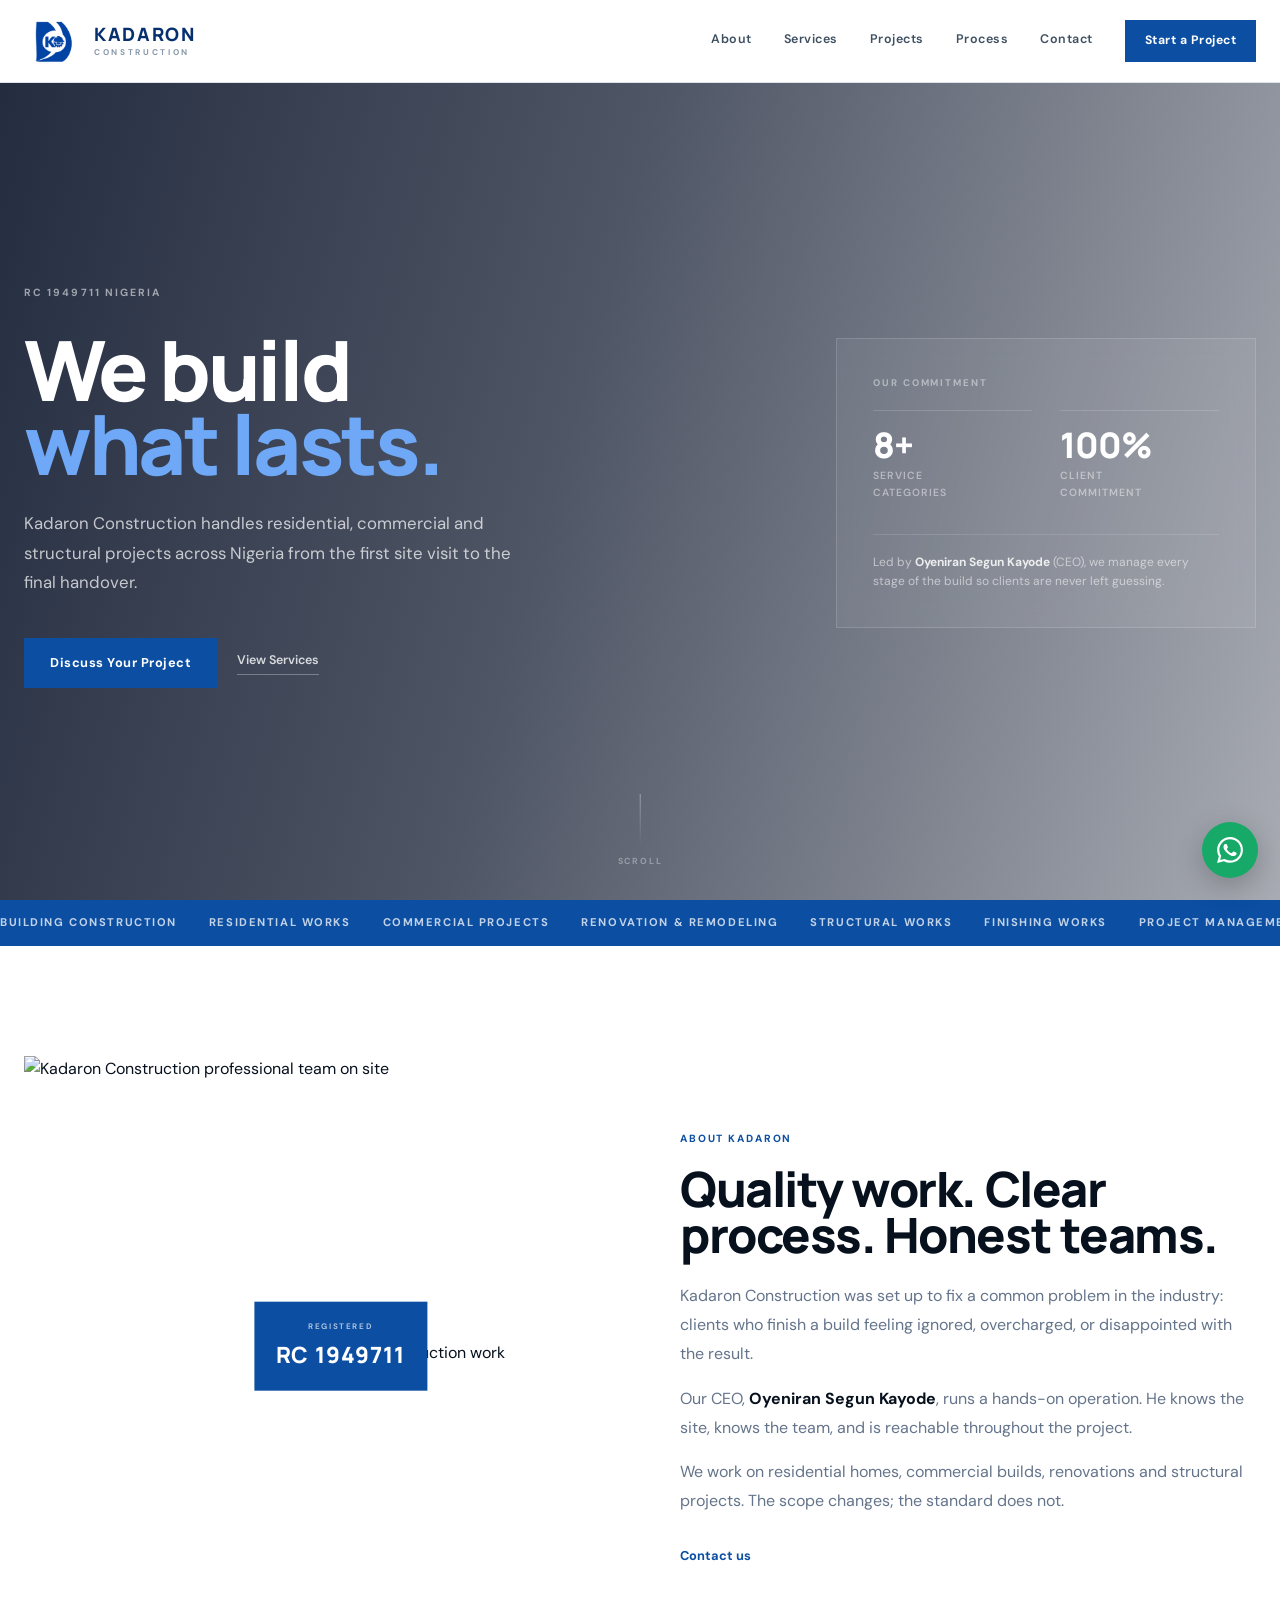
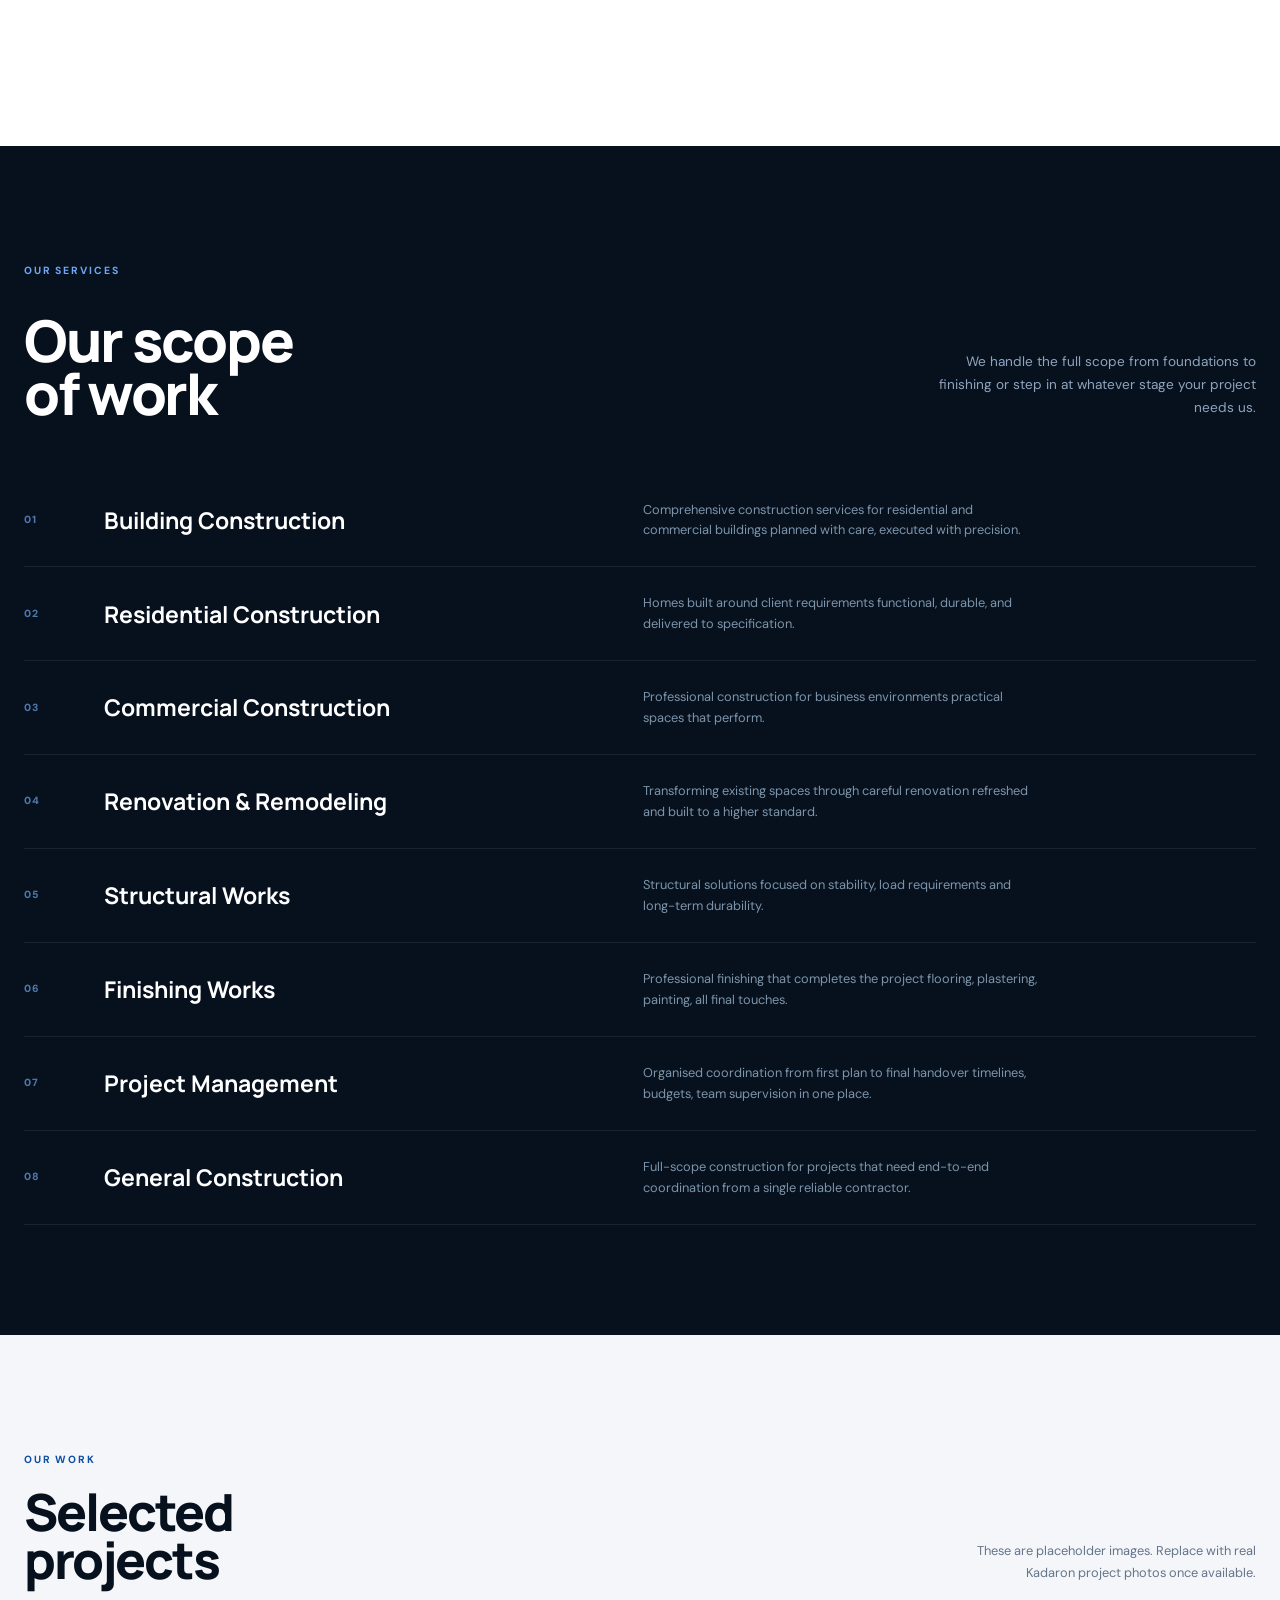
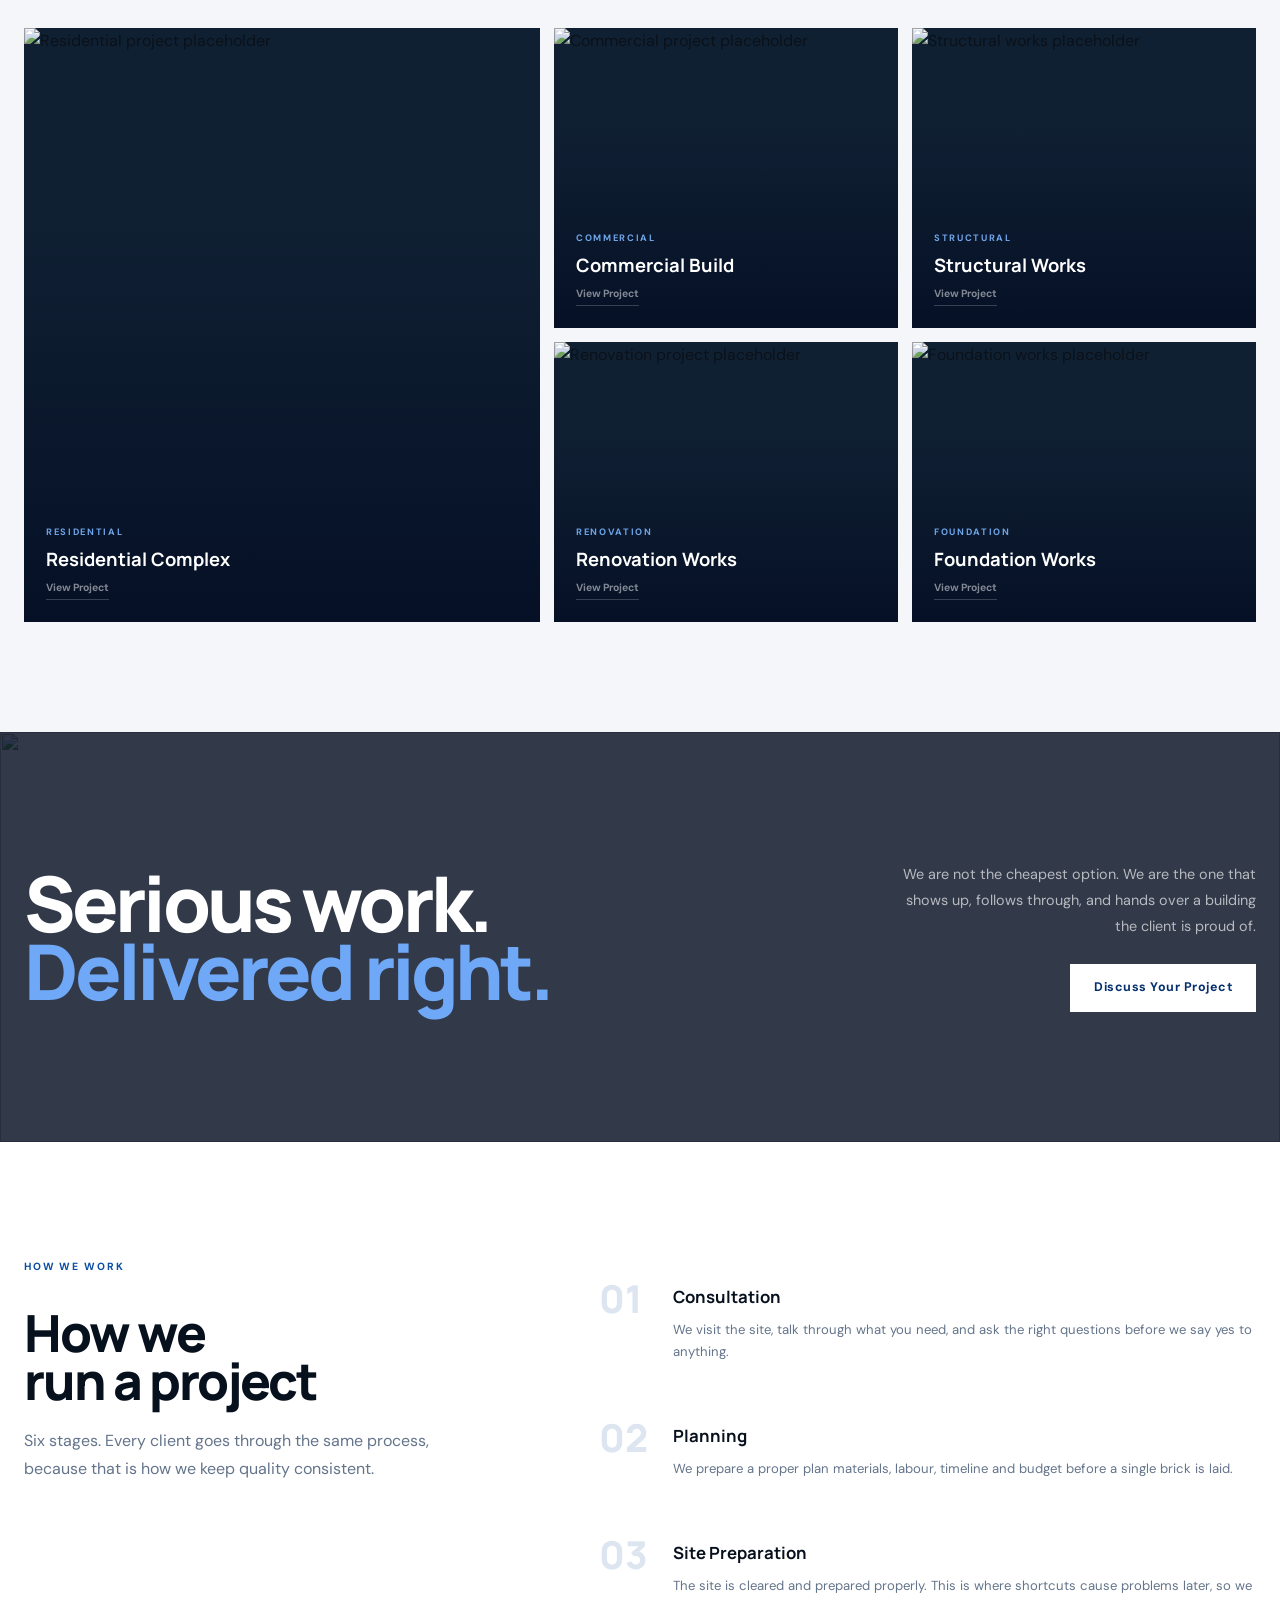
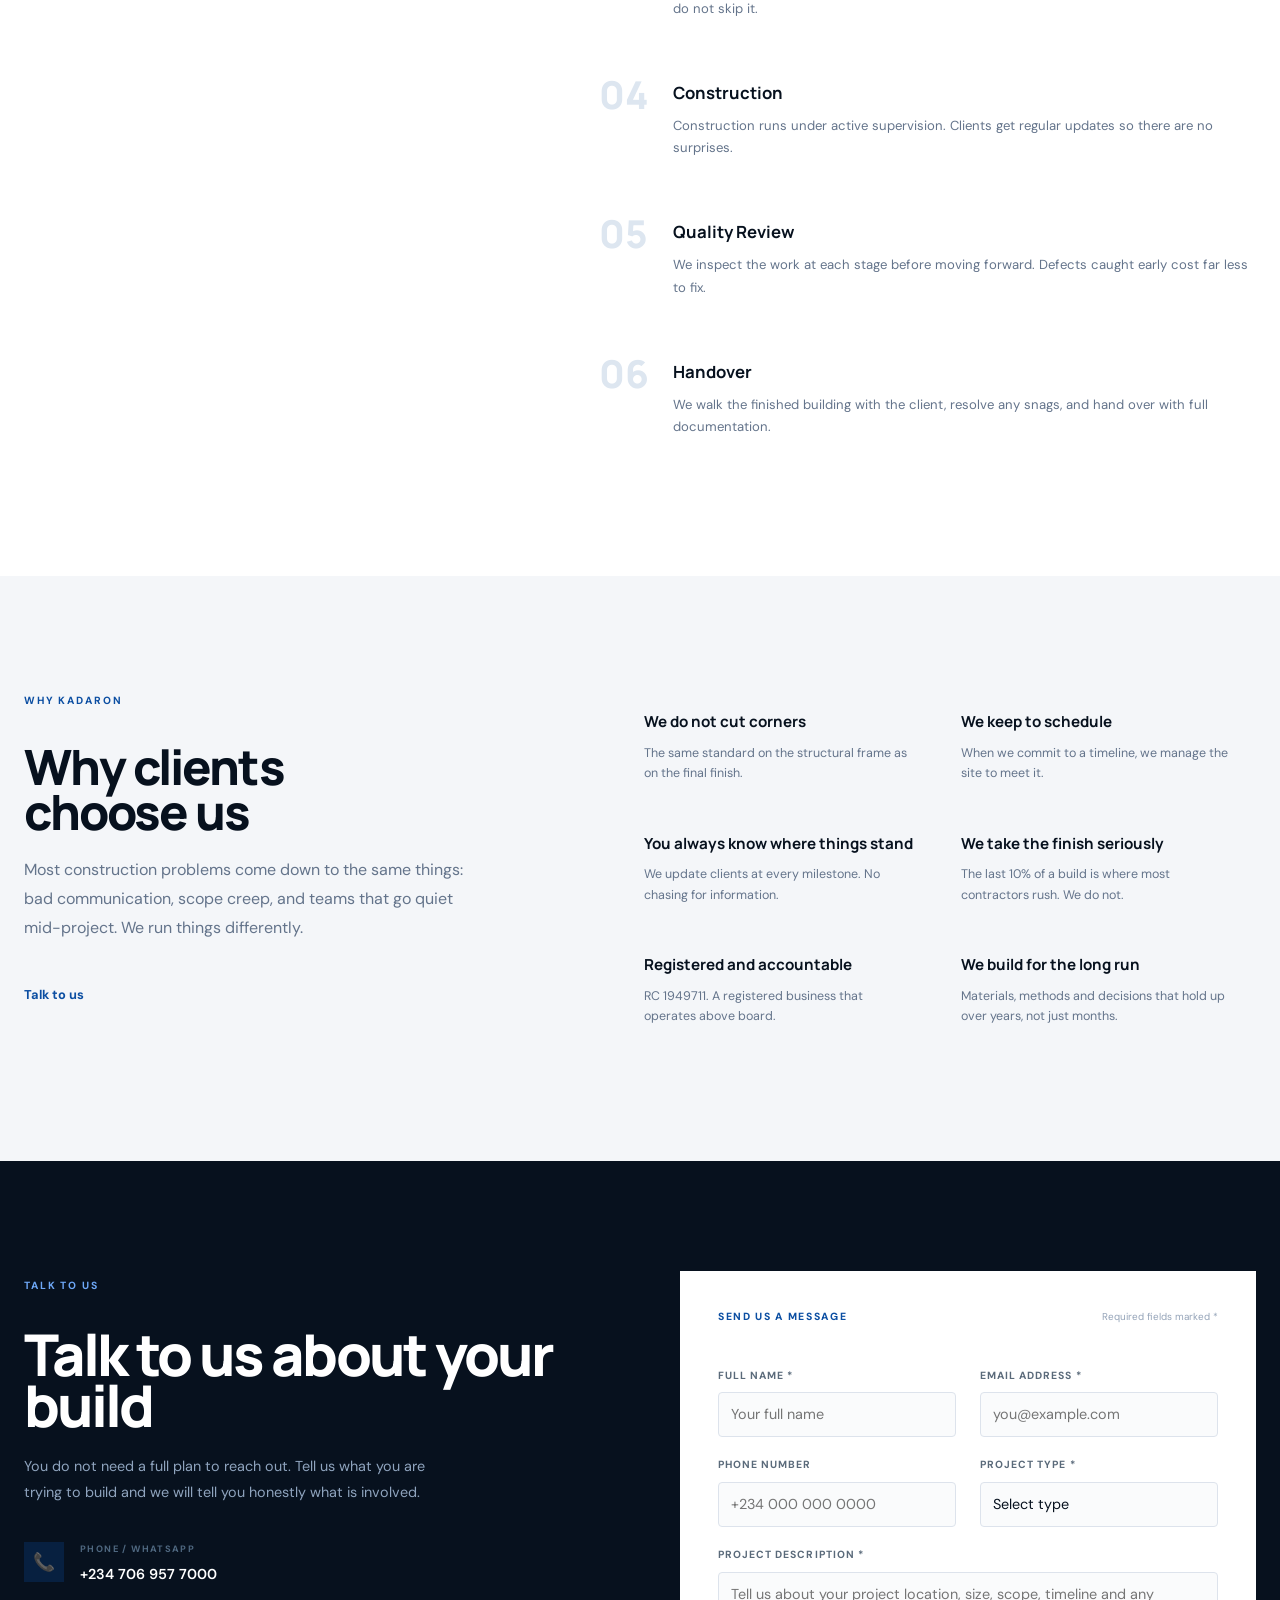
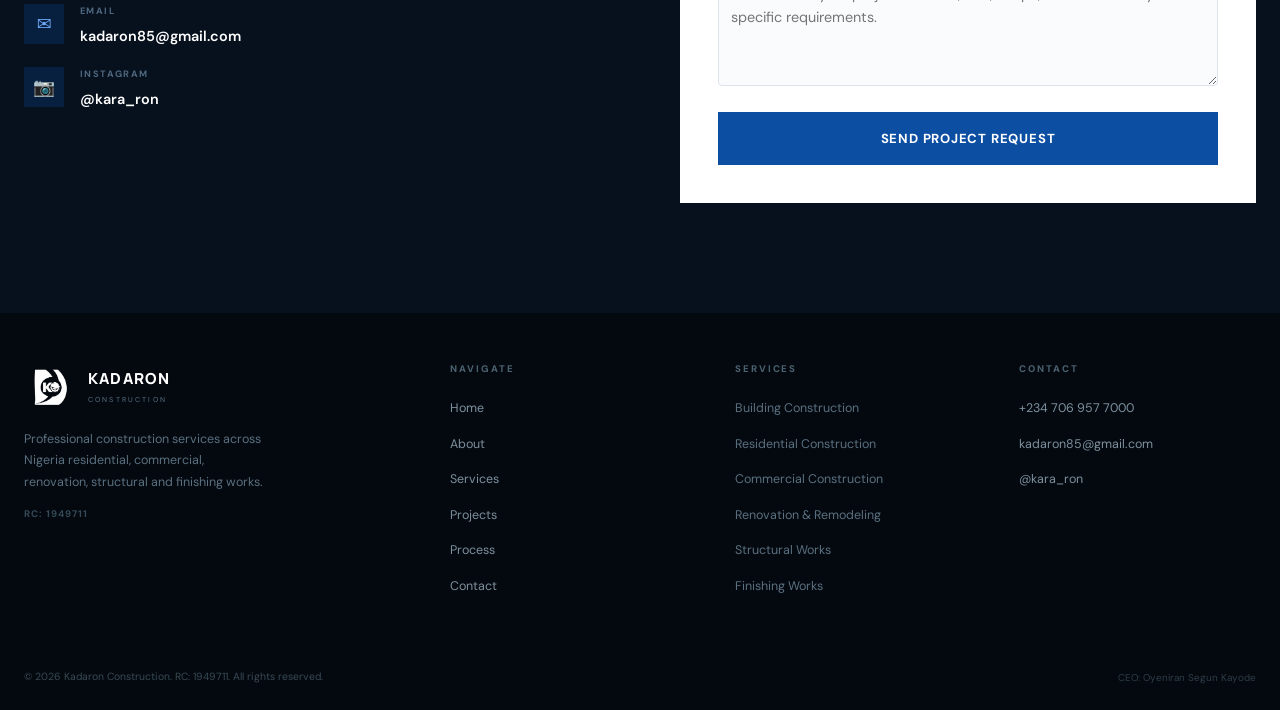
==== index.html @ 1c0ebebe "Remove editor note from projects section" ====
<!DOCTYPE html>
<html lang="en">
<head>
  <meta charset="utf-8">
  <meta name="viewport" content="width=device-width,initial-scale=1">
  <title>Kadaron Construction | Building with Purpose Nigeria</title>
  <meta name="description" content="Kadaron Construction delivers residential, commercial, renovation and structural works across Nigeria. RC 1949711. CEO: Oyeniran Segun Kayode.">
  <meta name="theme-color" content="#0b4ea2">
  <link rel="icon" href="assets/images/kadaron-logo-tight.png" type="image/png">
  <link rel="preconnect" href="https://fonts.googleapis.com">
  <link rel="preconnect" href="https://fonts.gstatic.com" crossorigin>
  <link href="https://fonts.googleapis.com/css2?family=DM+Sans:wght@400;500;600;700&family=Manrope:wght@500;600;700;800&display=swap" rel="stylesheet">
  <link rel="stylesheet" href="css/style.css">
  <meta property="og:type" content="website">
  <meta property="og:title" content="Kadaron Construction">
  <meta property="og:description" content="Building with purpose. Delivering with integrity.">
  <meta property="og:url" content="https://denisbriar40-arch.github.io/kadaron-construction/">
  <script type="application/ld+json">{"@context":"https://schema.org","@type":"GeneralContractor","name":"Kadaron Construction","identifier":"RC 1949711","telephone":"+2347069577000","email":"kadaron85@gmail.com","sameAs":["https://www.instagram.com/kara_ron"],"areaServed":{"@type":"Country","name":"Nigeria"},"founder":{"@type":"Person","name":"Oyeniran Segun Kayode","jobTitle":"CEO"}}</script>
</head>
<body>

<a class="skip-link" href="#main">Skip to content</a>

<!-- NAV -->
<header class="site-header" id="siteHeader">
  <nav class="nav shell" aria-label="Primary navigation">
    <a class="brand" href="#home" aria-label="Kadaron Construction home">
      <img src="assets/images/kadaron-logo-tight.png" alt="Kadaron Construction" class="brand__mark">
      <div class="brand__text">
        <span class="brand__name">KADARON</span>
        <span class="brand__sub">Construction</span>
      </div>
    </a>
    <div class="nav__links" id="navLinks">
      <a href="#about">About</a>
      <a href="#services">Services</a>
      <a href="#projects">Projects</a>
      <a href="#process">Process</a>
      <a href="#contact">Contact</a>
    </div>
    <a class="nav__cta" href="#contact">Start a Project</a>
    <button class="hamburger" id="hamburger" aria-label="Open menu" aria-expanded="false" aria-controls="mobileNav">
      <span></span><span></span><span></span>
    </button>
  </nav>
</header>

<!-- MOBILE NAV -->
<nav class="mobile-nav" id="mobileNav" aria-hidden="true">
  <a href="#about">About</a>
  <a href="#services">Services</a>
  <a href="#projects">Projects</a>
  <a href="#process">Process</a>
  <a href="#contact">Contact</a>
  <a href="#contact">Start a Project</a>
</nav>

<main id="main">

  <!-- HERO -->
  <section class="hero" id="home">
    <div class="hero__bg">
      <!-- REPLACE: Use a real Kadaron Construction site photograph -->
      <img src="https://images.unsplash.com/photo-1504307651254-35680f356dfd?auto=format&fit=crop&w=1920&q=85"
           alt="Active construction site Kadaron Construction"
           fetchpriority="high">
    </div>
    <div class="shell hero__content">
      <div class="hero__copy">
        <div class="hero__tag">
          <span></span>
          <em>RC 1949711 Nigeria</em>
        </div>
        <h1>We build<br><em>what lasts.</em></h1>
        <p class="hero__lead">Kadaron Construction handles residential, commercial and structural projects across Nigeria from the first site visit to the final handover.</p>
        <div class="hero__btns">
          <a class="btn-primary" href="#contact">Discuss Your Project</a>
          <a class="btn-ghost" href="#services">View Services</a>
        </div>
      </div>
      <div class="hero__card reveal">
        <div class="hero__card-label">Our commitment</div>
        <div class="hero__stats">
          <div class="hero__stat">
            <strong>8+</strong>
            <span>Service<br>categories</span>
          </div>
          <div class="hero__stat">
            <strong>100%</strong>
            <span>Client<br>commitment</span>
          </div>
          <div class="hero__stat-note">
            <p>Led by <strong>Oyeniran Segun Kayode</strong> (CEO), we manage every stage of the build so clients are never left guessing.</p>
          </div>
        </div>
      </div>
    </div>
    <div class="hero__scroll" aria-hidden="true">
      <div class="hero__scroll-line"></div>
      <span>Scroll</span>
    </div>
  </section>

  <!-- TICKER -->
  <div class="ticker" aria-hidden="true">
    <div class="ticker__inner">
      <span>Building Construction &nbsp;&nbsp; &nbsp;&nbsp; Residential Works &nbsp;&nbsp; &nbsp;&nbsp; Commercial Projects &nbsp;&nbsp; &nbsp;&nbsp; Renovation & Remodeling &nbsp;&nbsp; &nbsp;&nbsp; Structural Works &nbsp;&nbsp; &nbsp;&nbsp; Finishing Works &nbsp;&nbsp; &nbsp;&nbsp; Project Management &nbsp;&nbsp; &nbsp;&nbsp; General Construction &nbsp;&nbsp; &nbsp;&nbsp;</span>
      <span>Building Construction &nbsp;&nbsp; &nbsp;&nbsp; Residential Works &nbsp;&nbsp; &nbsp;&nbsp; Commercial Projects &nbsp;&nbsp; &nbsp;&nbsp; Renovation & Remodeling &nbsp;&nbsp; &nbsp;&nbsp; Structural Works &nbsp;&nbsp; &nbsp;&nbsp; Finishing Works &nbsp;&nbsp; &nbsp;&nbsp; Project Management &nbsp;&nbsp; &nbsp;&nbsp; General Construction &nbsp;&nbsp; &nbsp;&nbsp;</span>
    </div>
  </div>

  <!-- ABOUT -->
  <section class="about" id="about">
    <div class="shell about__grid">
      <div class="about__imgs reveal">
        <!-- REPLACE: Use real Kadaron project photos -->
        <img class="about__img-main" src="https://images.unsplash.com/photo-1581578731548-c64695cc6952?auto=format&fit=crop&w=900&q=80" alt="Kadaron Construction professional team on site" loading="lazy">
        <img class="about__img-accent" src="https://images.unsplash.com/photo-1504307651254-35680f356dfd?auto=format&fit=crop&w=600&q=80" alt="Active construction work" loading="lazy">
        <div class="about__rc" aria-label="RC Number 1949711">
          <small>Registered</small>
          <strong>RC 1949711</strong>
        </div>
      </div>
      <div class="about__content reveal">
        <div class="label">About Kadaron</div>
        <h2>Quality work. Clear process. Honest teams.</h2>
        <p>Kadaron Construction was set up to fix a common problem in the industry: clients who finish a build feeling ignored, overcharged, or disappointed with the result.</p>
        <p>Our CEO, <strong>Oyeniran Segun Kayode</strong>, runs a hands-on operation. He knows the site, knows the team, and is reachable throughout the project.</p>
        <p>We work on residential homes, commercial builds, renovations and structural projects. The scope changes; the standard does not.</p>
        <a class="link-arrow" href="#contact">Contact us</a>
      </div>
    </div>
  </section>

  <!-- SERVICES -->
  <section class="services" id="services">
    <div class="shell">
      <div class="services__head reveal">
        <div>
          <div class="label" style="color:#6ea8f7">Our Services</div>
          <h2>Our scope<br>of work</h2>
        </div>
        <p class="services__sub">We handle the full scope from foundations to finishing or step in at whatever stage your project needs us.</p>
      </div>
      <div class="svc-list reveal">
        <div class="svc-row">
          <span class="svc-num">01</span>
          <h3>Building Construction</h3>
          <p>Comprehensive construction services for residential and commercial buildings planned with care, executed with precision.</p>
          
        </div>
        <div class="svc-row">
          <span class="svc-num">02</span>
          <h3>Residential Construction</h3>
          <p>Homes built around client requirements functional, durable, and delivered to specification.</p>
          
        </div>
        <div class="svc-row">
          <span class="svc-num">03</span>
          <h3>Commercial Construction</h3>
          <p>Professional construction for business environments practical spaces that perform.</p>
          
        </div>
        <div class="svc-row">
          <span class="svc-num">04</span>
          <h3>Renovation & Remodeling</h3>
          <p>Transforming existing spaces through careful renovation refreshed and built to a higher standard.</p>
          
        </div>
        <div class="svc-row">
          <span class="svc-num">05</span>
          <h3>Structural Works</h3>
          <p>Structural solutions focused on stability, load requirements and long-term durability.</p>
          
        </div>
        <div class="svc-row">
          <span class="svc-num">06</span>
          <h3>Finishing Works</h3>
          <p>Professional finishing that completes the project flooring, plastering, painting, all final touches.</p>
          
        </div>
        <div class="svc-row">
          <span class="svc-num">07</span>
          <h3>Project Management</h3>
          <p>Organised coordination from first plan to final handover timelines, budgets, team supervision in one place.</p>
          
        </div>
        <div class="svc-row">
          <span class="svc-num">08</span>
          <h3>General Construction</h3>
          <p>Full-scope construction for projects that need end-to-end coordination from a single reliable contractor.</p>
          
        </div>
      </div>
    </div>
  </section>

  <!-- PROJECTS -->
  <section class="projects" id="projects">
    <div class="shell">
      <div class="projects__head reveal">
        <div>
          <div class="label">Our Work</div>
          <h2>Selected<br>projects</h2>
        </div>
        <p class="projects__note">These are placeholder images. Replace with real Kadaron project photos once available.</p>
      </div>
      <div class="proj-grid reveal">
        <!-- REPLACE all images with real Kadaron project photos -->
        <div class="proj proj--tall">
          <img src="https://images.unsplash.com/photo-1580587771525-78b9dba3b914?auto=format&fit=crop&w=800&q=80" alt="Residential project placeholder" loading="lazy">
          <div class="proj__meta">
            <div class="proj__cat">Residential</div>
            <div class="proj__title">Residential Complex</div>
            <div class="proj__cta">View Project</div>
          </div>
        </div>
        <div class="proj">
          <img src="https://images.unsplash.com/photo-1486325212027-8081e485255e?auto=format&fit=crop&w=700&q=80" alt="Commercial project placeholder" loading="lazy">
          <div class="proj__meta">
            <div class="proj__cat">Commercial</div>
            <div class="proj__title">Commercial Build</div>
            <div class="proj__cta">View Project</div>
          </div>
        </div>
        <div class="proj">
          <img src="https://images.unsplash.com/photo-1558618666-fcd25c85cd64?auto=format&fit=crop&w=700&q=80" alt="Structural works placeholder" loading="lazy">
          <div class="proj__meta">
            <div class="proj__cat">Structural</div>
            <div class="proj__title">Structural Works</div>
            <div class="proj__cta">View Project</div>
          </div>
        </div>
        <div class="proj">
          <img src="https://images.unsplash.com/photo-1484154218962-a197022b5858?auto=format&fit=crop&w=700&q=80" alt="Renovation project placeholder" loading="lazy">
          <div class="proj__meta">
            <div class="proj__cat">Renovation</div>
            <div class="proj__title">Renovation Works</div>
            <div class="proj__cta">View Project</div>
          </div>
        </div>
        <div class="proj">
          <img src="https://images.unsplash.com/photo-1504307651254-35680f356dfd?auto=format&fit=crop&w=700&q=80" alt="Foundation works placeholder" loading="lazy">
          <div class="proj__meta">
            <div class="proj__cat">Foundation</div>
            <div class="proj__title">Foundation Works</div>
            <div class="proj__cta">View Project</div>
          </div>
        </div>
      </div>
    </div>
  </section>

  <!-- STATEMENT BREAK -->
  <section class="statement">
    <div class="statement__bg">
      <img src="https://images.unsplash.com/photo-1531834685032-c34bf0d84c77?auto=format&fit=crop&w=1920&q=85" alt="" loading="lazy">
    </div>
    <div class="shell statement__content">
      <h2>Serious work.<br><em>Delivered right.</em></h2>
      <div class="statement__right">
        <p>We are not the cheapest option. We are the one that shows up, follows through, and hands over a building the client is proud of.</p>
        <a class="btn-white" href="#contact">Discuss Your Project</a>
      </div>
    </div>
  </section>

  <!-- PROCESS -->
  <section class="process" id="process">
    <div class="shell process__grid">
      <div class="process__intro reveal">
        <div class="label">How We Work</div>
        <h2>How we<br>run a project</h2>
        <p>Six stages. Every client goes through the same process, because that is how we keep quality consistent.</p>
      </div>
      <ol class="steps reveal">
        <li class="step">
          <span class="step__num">01</span>
          <div>
            <h3>Consultation</h3>
            <p>We visit the site, talk through what you need, and ask the right questions before we say yes to anything.</p>
          </div>
        </li>
        <li class="step">
          <span class="step__num">02</span>
          <div>
            <h3>Planning</h3>
            <p>We prepare a proper plan materials, labour, timeline and budget before a single brick is laid.</p>
          </div>
        </li>
        <li class="step">
          <span class="step__num">03</span>
          <div>
            <h3>Site Preparation</h3>
            <p>The site is cleared and prepared properly. This is where shortcuts cause problems later, so we do not skip it.</p>
          </div>
        </li>
        <li class="step">
          <span class="step__num">04</span>
          <div>
            <h3>Construction</h3>
            <p>Construction runs under active supervision. Clients get regular updates so there are no surprises.</p>
          </div>
        </li>
        <li class="step">
          <span class="step__num">05</span>
          <div>
            <h3>Quality Review</h3>
            <p>We inspect the work at each stage before moving forward. Defects caught early cost far less to fix.</p>
          </div>
        </li>
        <li class="step">
          <span class="step__num">06</span>
          <div>
            <h3>Handover</h3>
            <p>We walk the finished building with the client, resolve any snags, and hand over with full documentation.</p>
          </div>
        </li>
      </ol>
    </div>
  </section>

  <!-- WHY -->
  <section class="why" id="why">
    <div class="shell why__grid">
      <div class="why__intro reveal">
        <div class="label">Why Kadaron</div>
        <h2>Why clients<br>choose us</h2>
        <p>Most construction problems come down to the same things: bad communication, scope creep, and teams that go quiet mid-project. We run things differently.</p>
        <a class="link-arrow" href="#contact">Talk to us</a>
      </div>
      <div class="why__items reveal">
        <div class="why__item">
          <strong>We do not cut corners</strong>
          <p>The same standard on the structural frame as on the final finish.</p>
        </div>
        <div class="why__item">
          <strong>We keep to schedule</strong>
          <p>When we commit to a timeline, we manage the site to meet it.</p>
        </div>
        <div class="why__item">
          <strong>You always know where things stand</strong>
          <p>We update clients at every milestone. No chasing for information.</p>
        </div>
        <div class="why__item">
          <strong>We take the finish seriously</strong>
          <p>The last 10% of a build is where most contractors rush. We do not.</p>
        </div>
        <div class="why__item">
          <strong>Registered and accountable</strong>
          <p>RC 1949711. A registered business that operates above board.</p>
        </div>
        <div class="why__item">
          <strong>We build for the long run</strong>
          <p>Materials, methods and decisions that hold up over years, not just months.</p>
        </div>
      </div>
    </div>
  </section>

  <!-- CONTACT -->
  <section class="contact" id="contact">
    <div class="shell contact__grid">
      <div class="contact__info-wrap reveal">
        <div class="label" style="color:#6ea8f7;--blue:#6ea8f7">Talk to us</div>
        <h2>Talk to us about your build</h2>
        <p class="contact__lead">You do not need a full plan to reach out. Tell us what you are trying to build and we will tell you honestly what is involved.</p>
        <div class="contact__info">
          <div class="c-item">
            <div class="c-item__icon">📞</div>
            <div>
              <div class="c-item__label">Phone / WhatsApp</div>
              <a class="c-item__val" href="tel:+2347069577000">+234 706 957 7000</a>
            </div>
          </div>
          <div class="c-item">
            <div class="c-item__icon">✉️</div>
            <div>
              <div class="c-item__label">Email</div>
              <a class="c-item__val" href="mailto:kadaron85@gmail.com">kadaron85@gmail.com</a>
            </div>
          </div>
          <div class="c-item">
            <div class="c-item__icon">📷</div>
            <div>
              <div class="c-item__label">Instagram</div>
              <a class="c-item__val" href="https://instagram.com/kara_ron" target="_blank" rel="noopener">@kara_ron</a>
            </div>
          </div>
        </div>
      </div>
      <div class="reveal">
        <!--
          FORM INTEGRATION:
          Connect to Formspree: change action="https://formspree.io/f/YOUR_ID" + method="POST"
          Or use EmailJS see js/main.js INTEGRATION POINT comment
        -->
        <form class="contact-form" id="contactForm" novalidate>
          <div class="form-hd">
            <span>Send us a message</span>
            <small>Required fields marked *</small>
          </div>
          <div class="form-row">
            <div class="field">
              <label for="fname">Full Name *</label>
              <input type="text" id="fname" name="name" placeholder="Your full name" required autocomplete="name">
            </div>
            <div class="field">
              <label for="femail">Email Address *</label>
              <input type="email" id="femail" name="email" placeholder="you@example.com" required autocomplete="email">
            </div>
          </div>
          <div class="form-row">
            <div class="field">
              <label for="fphone">Phone Number</label>
              <input type="tel" id="fphone" name="phone" placeholder="+234 000 000 0000" autocomplete="tel">
            </div>
            <div class="field">
              <label for="ftype">Project Type *</label>
              <select id="ftype" name="project_type" required>
                <option value="" disabled selected>Select type</option>
                <option>Residential Construction</option>
                <option>Commercial Construction</option>
                <option>Renovation & Remodeling</option>
                <option>Structural Works</option>
                <option>Finishing Works</option>
                <option>Project Management</option>
                <option>General Construction</option>
                <option>Other</option>
              </select>
            </div>
          </div>
          <div class="field">
            <label for="fmsg">Project Description *</label>
            <textarea id="fmsg" name="message" placeholder="Tell us about your project location, size, scope, timeline and any specific requirements." required rows="4"></textarea>
          </div>
          <button type="submit" class="form-submit" id="formSubmit">Send Project Request</button>
          <div class="form-success" id="formSuccess">
            ✓ Thank you we've received your enquiry and will be in touch shortly.
          </div>
        </form>
      </div>
    </div>
  </section>

</main>

<!-- FOOTER -->
<footer class="footer">
  <div class="shell">
    <div class="footer__grid">
      <div>
        <div class="footer__brand">
          <img src="assets/images/kadaron-logo-tight.png" alt="Kadaron Construction">
          <div>
            <div class="footer__brand-name">KADARON</div>
            <div class="footer__brand-sub">Construction</div>
          </div>
        </div>
        <p class="footer__desc">Professional construction services across Nigeria residential, commercial, renovation, structural and finishing works.</p>
        <p class="footer__reg">RC: 1949711</p>
      </div>
      <div class="footer__col">
        <h4>Navigate</h4>
        <ul>
          <li><a href="#home">Home</a></li>
          <li><a href="#about">About</a></li>
          <li><a href="#services">Services</a></li>
          <li><a href="#projects">Projects</a></li>
          <li><a href="#process">Process</a></li>
          <li><a href="#contact">Contact</a></li>
        </ul>
      </div>
      <div class="footer__col">
        <h4>Services</h4>
        <ul>
          <li><span>Building Construction</span></li>
          <li><span>Residential Construction</span></li>
          <li><span>Commercial Construction</span></li>
          <li><span>Renovation & Remodeling</span></li>
          <li><span>Structural Works</span></li>
          <li><span>Finishing Works</span></li>
        </ul>
      </div>
      <div class="footer__col">
        <h4>Contact</h4>
        <ul>
          <li><a href="tel:+2347069577000">+234 706 957 7000</a></li>
          <li><a href="mailto:kadaron85@gmail.com">kadaron85@gmail.com</a></li>
          <li><a href="https://instagram.com/kara_ron" target="_blank" rel="noopener">@kara_ron</a></li>
        </ul>
      </div>
    </div>
    <div class="footer__bottom">
      <p class="footer__copy">© <span id="yr"></span> Kadaron Construction. RC: 1949711. All rights reserved.</p>
      <p class="footer__ceo">CEO: Oyeniran Segun Kayode</p>
    </div>
  </div>
</footer>

<!-- WhatsApp float -->
<a class="wa-btn" href="https://wa.me/2347069577000" target="_blank" rel="noopener" aria-label="Chat on WhatsApp">
  <svg viewBox="0 0 24 24" xmlns="http://www.w3.org/2000/svg"><path d="M17.472 14.382c-.297-.149-1.758-.867-2.03-.967-.273-.099-.471-.148-.67.15-.197.297-.767.966-.94 1.164-.173.199-.347.223-.644.075-.297-.15-1.255-.463-2.39-1.475-.883-.788-1.48-1.761-1.653-2.059-.173-.297-.018-.458.13-.606.134-.133.298-.347.446-.52.149-.174.198-.298.298-.497.099-.198.05-.371-.025-.52-.075-.149-.669-1.612-.916-2.207-.242-.579-.487-.5-.669-.51-.173-.008-.371-.01-.57-.01-.198 0-.52.074-.792.372-.272.297-1.04 1.016-1.04 2.479 0 1.462 1.065 2.875 1.213 3.074.149.198 2.096 3.2 5.077 4.487.709.306 1.262.489 1.694.625.712.227 1.36.195 1.871.118.571-.085 1.758-.719 2.006-1.413.248-.694.248-1.289.173-1.413-.074-.124-.272-.198-.57-.347m-5.421 7.403h-.004a9.87 9.87 0 01-5.031-1.378l-.361-.214-3.741.982.998-3.648-.235-.374a9.86 9.86 0 01-1.51-5.26c.001-5.45 4.436-9.884 9.888-9.884 2.64 0 5.122 1.03 6.988 2.898a9.825 9.825 0 012.893 6.994c-.003 5.45-4.437 9.884-9.885 9.884m8.413-18.297A11.815 11.815 0 0012.05 0C5.495 0 .16 5.335.157 11.892c0 2.096.547 4.142 1.588 5.945L.057 24l6.305-1.654a11.882 11.882 0 005.683 1.448h.005c6.554 0 11.89-5.335 11.893-11.893a11.821 11.821 0 00-3.48-8.413Z"/></svg>
</a>

<script src="js/main.js"></script>
</body>
</html>
---- css/style.css ----
/* KADARON CONSTRUCTION — PREMIUM REDESIGN */
:root{
  --blue:#0b4ea2;--blue-dk:#062f6e;--blue-lt:#e8f0fc;
  --ink:#07111e;--white:#fff;--paper:#f4f6f9;--muted:#64748b;
  --line:#dde3ec;--max:1280px;--ease:cubic-bezier(.16,1,.3,1)
}
*{box-sizing:border-box;margin:0;padding:0}
html{scroll-behavior:smooth;font-size:16px}
body{background:var(--white);color:var(--ink);font-family:"DM Sans",system-ui,sans-serif;line-height:1.6;overflow-x:hidden}
body.menu-open{overflow:hidden}
a{color:inherit;text-decoration:none}
img{display:block;max-width:100%;height:auto}
button{cursor:pointer;border:0;background:none;font:inherit}
.shell{width:min(calc(100% - 48px),var(--max));margin-inline:auto}

/* SKIP LINK */
.skip-link{position:fixed;left:16px;top:-60px;background:var(--blue);color:#fff;padding:10px 16px;z-index:999;font-size:.8rem;font-weight:700}
.skip-link:focus{top:16px}

/* ═══════════════════════════════════════════
   NAV — always solid white, never transparent
═══════════════════════════════════════════ */
.site-header{position:fixed;inset:0 0 auto;z-index:100;background:#fff;border-bottom:1px solid var(--line);transition:box-shadow .3s}
.site-header.scrolled{box-shadow:0 4px 24px rgba(7,17,30,.1);border-bottom-color:transparent}
.nav{height:82px;display:flex;align-items:center;justify-content:space-between;gap:32px}
.brand{display:flex;align-items:center;gap:12px;flex-shrink:0}
.brand__mark{width:58px;height:58px;object-fit:contain;flex-shrink:0;display:block}
.brand__text{display:flex;flex-direction:column;line-height:1}
.brand__name{font-family:"Manrope",sans-serif;font-weight:800;font-size:1.15rem;letter-spacing:.09em;color:#062f6e}
.brand__sub{font-size:.52rem;font-weight:700;letter-spacing:.32em;color:#8898aa;margin-top:5px;text-transform:uppercase}
.nav__links{display:flex;align-items:center;gap:32px;margin-left:auto}
.nav__links a{font-size:.78rem;font-weight:600;letter-spacing:.04em;color:#3d4f61;transition:.2s;position:relative;padding-bottom:2px}
.nav__links a::after{content:'';position:absolute;bottom:-1px;left:0;right:0;height:2px;background:var(--blue);transform:scaleX(0);transform-origin:left;transition:.25s}
.nav__links a:hover{color:var(--blue)}
.nav__links a:hover::after{transform:scaleX(1)}
.nav__cta{background:var(--blue);color:#fff;padding:11px 20px;font-size:.76rem;font-weight:700;letter-spacing:.04em;transition:.25s;flex-shrink:0;white-space:nowrap}
.nav__cta:hover{background:var(--blue-dk);transform:translateY(-2px)}
.hamburger{display:none;flex-direction:column;gap:5px;padding:6px}
.hamburger span{display:block;width:22px;height:2px;background:var(--ink);border-radius:2px;transition:.3s}
/* Mobile nav */
.mobile-nav{position:fixed;inset:76px 0 0;background:#fff;z-index:99;display:flex;flex-direction:column;padding:28px 24px;gap:0;transform:translateX(100%);transition:.4s var(--ease)}
.mobile-nav.open{transform:none}
.mobile-nav a{padding:18px 0;font-family:"Manrope",sans-serif;font-size:1.2rem;font-weight:700;color:var(--ink)}
.mobile-nav a:last-child{border:0;margin-top:24px;background:var(--blue);color:#fff;padding:16px;text-align:center;font-size:.9rem}

/* ═══════════════════════════════════════════
   HERO — full-bleed dark photo, dramatic
═══════════════════════════════════════════ */
.hero{position:relative;min-height:100svh;display:grid;align-items:center;overflow:hidden;padding-top:76px}
.hero__bg{position:absolute;inset:0;z-index:0}
.hero__bg img{width:100%;height:100%;object-fit:cover;object-position:center 30%}
.hero__bg::after{content:'';position:absolute;inset:0;background:linear-gradient(105deg,rgba(4,14,36,.88) 0%,rgba(4,14,36,.7) 45%,rgba(4,14,36,.35) 100%)}
.hero__content{position:relative;z-index:2;display:grid;grid-template-columns:1fr 420px;gap:60px;align-items:center;padding:60px 0 70px}
.hero__tag{margin-bottom:28px}

.hero__tag em{font-style:normal;font-size:.65rem;font-weight:700;letter-spacing:.2em;color:rgba(255,255,255,.55);text-transform:uppercase}
.hero h1{font-family:"Manrope",sans-serif;font-size:clamp(3.6rem,6.5vw,7rem);font-weight:800;line-height:.9;letter-spacing:-.04em;color:#fff;margin-bottom:28px}
.hero h1 em{font-style:normal;color:#6ea8f7}
.hero__lead{font-size:1.05rem;line-height:1.75;color:rgba(255,255,255,.72);max-width:520px;margin-bottom:40px}
.hero__btns{display:flex;align-items:center;gap:20px;flex-wrap:wrap}
.btn-primary{display:inline-flex;align-items:center;gap:12px;background:var(--blue);color:#fff;padding:15px 26px;font-size:.8rem;font-weight:700;letter-spacing:.04em;transition:.25s}
.btn-primary:hover{background:var(--blue-dk);transform:translateY(-2px)}
.btn-ghost{display:inline-flex;align-items:center;gap:10px;color:rgba(255,255,255,.8);font-size:.78rem;font-weight:600;padding-bottom:3px;border-bottom:1px solid rgba(255,255,255,.3);transition:.25s}
.btn-ghost:hover{color:#fff;border-color:#fff}
/* Hero card */
.hero__card{background:rgba(255,255,255,.06);backdrop-filter:blur(14px);border:1px solid rgba(255,255,255,.14);padding:36px}
.hero__card-label{font-size:.6rem;font-weight:700;letter-spacing:.2em;color:rgba(255,255,255,.45);text-transform:uppercase;margin-bottom:20px}
.hero__stats{display:grid;grid-template-columns:1fr 1fr;gap:28px}
.hero__stat{border-top:1px solid rgba(255,255,255,.15);padding-top:16px}
.hero__stat strong{display:block;font-family:"Manrope",sans-serif;font-size:2.2rem;font-weight:800;color:#fff;line-height:1;letter-spacing:-.03em}
.hero__stat span{display:block;font-size:.65rem;font-weight:600;letter-spacing:.1em;color:rgba(255,255,255,.45);text-transform:uppercase;margin-top:6px}
.hero__stat-note{grid-column:1/-1;border-top:1px solid rgba(255,255,255,.12);padding-top:18px;margin-top:4px}
.hero__stat-note p{font-size:.75rem;color:rgba(255,255,255,.55);line-height:1.6}
.hero__stat-note strong{color:rgba(255,255,255,.85)}
/* Scroll indicator */
.hero__scroll{position:absolute;bottom:32px;left:50%;transform:translateX(-50%);display:flex;flex-direction:column;align-items:center;gap:8px;z-index:2}
.hero__scroll span{font-size:.55rem;font-weight:700;letter-spacing:.2em;color:rgba(255,255,255,.35);text-transform:uppercase}
.hero__scroll-line{width:1px;height:52px;background:linear-gradient(to bottom,rgba(255,255,255,.4),transparent);animation:pulse 2s ease-in-out infinite}
@keyframes pulse{0%,100%{opacity:.3;transform:scaleY(1)}50%{opacity:1;transform:scaleY(1.1)}}

/* ═══════════════════════════════════════════
   TICKER BAND
═══════════════════════════════════════════ */
.ticker{background:var(--blue);overflow:hidden;padding:14px 0}
.ticker__inner{display:flex;gap:0;white-space:nowrap;animation:ticker 22s linear infinite}
.ticker__inner span{display:inline-flex;align-items:center;gap:40px;padding-right:40px;font-size:.7rem;font-weight:700;letter-spacing:.14em;color:rgba(255,255,255,.75);text-transform:uppercase}
.ticker__inner span em{font-style:normal;color:rgba(255,255,255,.35)}
@keyframes ticker{0%{transform:translateX(0)}100%{transform:translateX(-50%)}}

/* ═══════════════════════════════════════════
   ABOUT
═══════════════════════════════════════════ */
.about{padding:110px 0;background:#fff}
.about__grid{display:grid;grid-template-columns:1fr 1fr;gap:80px;align-items:center}
.about__imgs{position:relative;height:580px}
.about__img-main{position:absolute;top:0;left:0;width:72%;height:88%;object-fit:cover}
.about__img-accent{position:absolute;bottom:0;right:0;width:52%;height:52%;object-fit:cover;border:6px solid #fff}
.about__rc{position:absolute;top:50%;left:55%;transform:translate(-50%,-50%);background:var(--blue);color:#fff;padding:18px 22px;text-align:center}
.about__rc small{display:block;font-size:.5rem;letter-spacing:.2em;opacity:.65;text-transform:uppercase;font-weight:700}
.about__rc strong{display:block;font-family:"Manrope",sans-serif;font-size:1.4rem;font-weight:800;letter-spacing:.05em;margin-top:4px}
.label{display:inline-block;font-size:.65rem;font-weight:700;letter-spacing:.18em;text-transform:uppercase;color:var(--blue);margin-bottom:18px}

.about h2{font-family:"Manrope",sans-serif;font-size:clamp(2.4rem,3.8vw,3.8rem);font-weight:800;line-height:.95;letter-spacing:-.03em;color:var(--ink);margin-bottom:24px}
.about p{color:var(--muted);line-height:1.8;margin-bottom:16px;max-width:52ch}
.about p strong{color:var(--ink)}
.link-arrow{display:inline-flex;align-items:center;gap:10px;font-size:.8rem;font-weight:700;color:var(--blue);margin-top:14px;transition:.25s}
.link-arrow span{transition:.25s}
.link-arrow:hover span{transform:translateX(4px)}

/* ═══════════════════════════════════════════
   SERVICES — dark, bold
═══════════════════════════════════════════ */
.services{background:var(--ink);padding:110px 0;color:#fff}
.services__head{display:grid;grid-template-columns:1fr auto;align-items:end;margin-bottom:54px;gap:40px}
.services h2{font-family:"Manrope",sans-serif;font-size:clamp(2.6rem,4.5vw,4.5rem);font-weight:800;line-height:.92;letter-spacing:-.04em;color:#fff;margin-top:16px}
.services__sub{color:#8fa4be;max-width:320px;font-size:.85rem;line-height:1.7;text-align:right}
.svc-list{}
.svc-row{display:grid;grid-template-columns:52px 1fr 1.2fr;align-items:center;gap:28px;padding:26px 0;border-bottom:1px solid rgba(255,255,255,.08);transition:.3s;cursor:default}
.svc-row:hover{padding-left:16px;background:linear-gradient(90deg,rgba(11,78,162,.18),transparent)}
.svc-num{font-size:.65rem;color:#4f7aad;font-weight:800;letter-spacing:.1em}
.svc-row h3{font-family:"Manrope",sans-serif;font-size:clamp(1.15rem,1.8vw,1.5rem);font-weight:700;color:#fff;margin:0}
.svc-row p{font-size:.8rem;color:#7d94aa;margin:0;line-height:1.6;max-width:400px}
.svc-arrow{font-size:1.1rem;color:#3a65a0;text-align:right;transition:.3s}
.svc-row:hover .svc-arrow{color:#6ea8f7;transform:translate(3px,-3px)}

/* ═══════════════════════════════════════════
   PROJECTS — image grid, dramatic
═══════════════════════════════════════════ */
.projects{padding:110px 0;background:var(--paper)}
.projects__head{display:flex;justify-content:space-between;align-items:flex-end;margin-bottom:44px;gap:40px}
.projects h2{font-family:"Manrope",sans-serif;font-size:clamp(2.4rem,4vw,4rem);font-weight:800;line-height:.95;letter-spacing:-.04em;color:var(--ink)}
.projects__note{font-size:.8rem;color:var(--muted);max-width:280px;text-align:right;line-height:1.7}
.proj-grid{display:grid;grid-template-columns:1.5fr 1fr 1fr;grid-template-rows:300px 280px;gap:14px}
.proj{position:relative;overflow:hidden;background:#102033;cursor:pointer}
.proj--tall{grid-row:1/3}
.proj img{position:absolute;inset:0;width:100%;height:100%;object-fit:cover;transition:.65s var(--ease);filter:saturate(.6)}
.proj:hover img{transform:scale(1.07);filter:saturate(.9)}
.proj::after{content:'';position:absolute;inset:0;background:linear-gradient(180deg,transparent 30%,rgba(4,14,36,.88) 100%)}
.proj__meta{position:absolute;z-index:2;left:22px;right:22px;bottom:22px}
.proj__cat{font-size:.58rem;font-weight:700;letter-spacing:.18em;text-transform:uppercase;color:#6fa5e8;margin-bottom:8px}
.proj__title{font-family:"Manrope",sans-serif;font-size:1.15rem;font-weight:700;color:#fff;line-height:1.2}
.proj__cta{display:inline-block;font-size:.65rem;font-weight:700;color:rgba(255,255,255,.5);margin-top:10px;transition:.25s;border-bottom:1px solid rgba(255,255,255,.2);padding-bottom:2px}
.proj:hover .proj__cta{color:#fff;border-color:rgba(255,255,255,.6)}
.projects__editor-note{font-size:.7rem;color:#94a3b8;background:#edf1f7;border-left:3px solid #c7d5e8;padding:10px 14px;margin-top:20px}

/* ═══════════════════════════════════════════
   STATEMENT BREAK — full bleed
═══════════════════════════════════════════ */
.statement{position:relative;padding:130px 0;overflow:hidden}
.statement__bg{position:absolute;inset:0;z-index:0}
.statement__bg img{width:100%;height:100%;object-fit:cover}
.statement__bg::after{content:'';position:absolute;inset:0;background:rgba(5,14,34,.82)}
.statement__content{position:relative;z-index:2;display:grid;grid-template-columns:1fr auto;align-items:center;gap:60px}
.statement h2{font-family:"Manrope",sans-serif;font-size:clamp(3rem,6vw,6.5rem);font-weight:800;line-height:.88;letter-spacing:-.05em;color:#fff}
.statement h2 em{font-style:normal;color:#6ea8f7}
.statement__right{display:flex;flex-direction:column;align-items:flex-end;gap:24px;max-width:360px;text-align:right}
.statement__right p{color:rgba(255,255,255,.65);font-size:.9rem;line-height:1.8}
.btn-white{display:inline-flex;align-items:center;gap:10px;background:#fff;color:var(--blue-dk);padding:14px 24px;font-size:.78rem;font-weight:700;letter-spacing:.04em;transition:.25s}
.btn-white:hover{background:#e8f0fc;transform:translateY(-2px)}

/* ═══════════════════════════════════════════
   PROCESS
═══════════════════════════════════════════ */
.process{padding:110px 0;background:#fff}
.process__grid{display:grid;grid-template-columns:.85fr 1.15fr;gap:90px;align-items:start}
.process__intro{position:sticky;top:110px}
.process h2{font-family:"Manrope",sans-serif;font-size:clamp(2.5rem,4vw,4rem);font-weight:800;line-height:.93;letter-spacing:-.04em;color:var(--ink);margin:16px 0 22px}
.process__intro p{color:var(--muted);line-height:1.8;max-width:40ch}
.steps{list-style:none;}
.step{display:grid;grid-template-columns:56px 1fr;gap:18px;padding:28px 0;transition:.25s}
.step:hover{background:var(--paper);padding-left:12px;padding-right:12px}
.step__num{font-family:"Manrope",sans-serif;font-size:2.4rem;font-weight:800;color:#dde6f0;line-height:1;transition:.25s}
.step:hover .step__num{color:var(--blue)}
.step h3{font-family:"Manrope",sans-serif;font-size:1.05rem;font-weight:700;color:var(--ink);margin:4px 0 8px}
.step p{font-size:.82rem;color:var(--muted);line-height:1.7;margin:0}

/* ═══════════════════════════════════════════
   WHY — side by side grid
═══════════════════════════════════════════ */
.why{padding:110px 0;background:var(--paper)}
.why__grid{display:grid;grid-template-columns:.9fr 1.1fr;gap:80px;align-items:start}
.why h2{font-family:"Manrope",sans-serif;font-size:clamp(2.4rem,3.8vw,3.8rem);font-weight:800;line-height:.93;letter-spacing:-.04em;color:var(--ink);margin:16px 0 22px}
.why__intro p{color:var(--muted);line-height:1.8;max-width:42ch;margin-bottom:28px}
.why__items{display:grid;grid-template-columns:1fr 1fr}
.why__item{padding:24px 22px;transition:.2s}
.why__item:hover{background:#fff}
.why__item strong{display:block;font-family:"Manrope",sans-serif;font-size:.95rem;font-weight:700;color:var(--ink);margin-bottom:8px}
.why__item p{font-size:.78rem;color:var(--muted);line-height:1.65;margin:0}

/* ═══════════════════════════════════════════
   CONTACT — dark
═══════════════════════════════════════════ */
.contact{padding:110px 0;background:#07111e;color:#fff}
.contact__grid{display:grid;grid-template-columns:1fr 1fr;gap:80px;align-items:start}
.contact h2{font-family:"Manrope",sans-serif;font-size:clamp(2.8rem,4.5vw,4.5rem);font-weight:800;line-height:.9;letter-spacing:-.05em;color:#fff;margin:16px 0 22px}
.contact__lead{color:#8fa4be;line-height:1.8;max-width:44ch;margin-bottom:36px;font-size:.9rem}
.contact__info{display:flex;flex-direction:column;gap:18px}
.c-item{display:flex;align-items:flex-start;gap:16px}
.c-item__icon{width:40px;height:40px;background:rgba(11,78,162,.25);display:grid;place-items:center;flex-shrink:0;color:#6ea8f7;font-size:1.1rem}
.c-item__label{font-size:.58rem;font-weight:700;letter-spacing:.15em;color:#4f6880;text-transform:uppercase;margin-bottom:4px}
.c-item__val{font-size:.9rem;font-weight:600;color:#fff}
a.c-item__val:hover{color:#6ea8f7}
/* Form */
.contact-form{background:#fff;color:var(--ink);padding:38px}
.form-hd{display:flex;justify-content:space-between;align-items:center;padding-bottom:16px;margin-bottom:26px}
.form-hd span{font-size:.65rem;font-weight:800;letter-spacing:.16em;color:var(--blue);text-transform:uppercase}
.form-hd small{font-size:.62rem;color:#94a3b8}
.form-row{display:grid;grid-template-columns:1fr 1fr;gap:0 24px}
.field{display:flex;flex-direction:column;margin-bottom:20px}
.field label{font-size:.65rem;font-weight:700;letter-spacing:.1em;color:#5a6a7a;text-transform:uppercase;margin-bottom:8px}
.field input,.field select,.field textarea{border:1px solid #dde3ec;padding:10px 12px;font:inherit;font-size:.9rem;color:var(--ink);background:#fafbfc;outline:0;transition:.25s;border-radius:4px}
.field input:focus,.field select:focus,.field textarea:focus{border-color:var(--blue);box-shadow:0 0 0 3px rgba(11,78,162,.1)}
.field textarea{resize:vertical;min-height:100px}
.field select{appearance:none;cursor:pointer}
.form-submit{width:100%;background:var(--blue);color:#fff;padding:16px;font-size:.82rem;font-weight:700;letter-spacing:.06em;text-transform:uppercase;transition:.25s;border:0;cursor:pointer;margin-top:6px}
.form-submit:hover{background:var(--blue-dk);transform:translateY(-1px)}
.form-success{display:none;text-align:center;padding:28px;font-size:.88rem;color:var(--blue);font-weight:600;background:var(--blue-lt);margin-top:12px}

/* ═══════════════════════════════════════════
   FOOTER
═══════════════════════════════════════════ */
.footer{background:#04090f;color:#d4dce6;padding:48px 0 24px}
.footer__grid{display:grid;grid-template-columns:1.6fr 1fr 1fr 1fr;gap:48px;padding-bottom:40px}
.footer__brand{display:flex;align-items:center;gap:12px;margin-bottom:16px}
.footer__brand img{width:52px;height:52px;object-fit:contain;filter:brightness(0) invert(1)}
.footer__brand-name{font-family:"Manrope",sans-serif;font-weight:800;font-size:.95rem;letter-spacing:.08em;color:#fff}
.footer__brand-sub{font-size:.45rem;letter-spacing:.3em;color:#547082;margin-top:3px;text-transform:uppercase}
.footer__desc{font-size:.78rem;color:#5a7080;line-height:1.75;max-width:30ch}
.footer__reg{font-size:.6rem;letter-spacing:.1em;color:#344a58;margin-top:12px;font-weight:700;text-transform:uppercase}
.footer__col h4{font-size:.6rem;font-weight:800;letter-spacing:.2em;text-transform:uppercase;color:#4a6170;margin-bottom:18px}
.footer__col ul{list-style:none}
.footer__col ul li{margin-bottom:10px}
.footer__col ul li a{font-size:.78rem;color:#7d909e;transition:.2s}
.footer__col ul li a:hover{color:#fff}
.footer__col ul li span{font-size:.78rem;color:#5a7080}
.footer__bottom{display:flex;justify-content:space-between;align-items:center;padding-top:22px;gap:16px;flex-wrap:wrap}
.footer__copy{font-size:.65rem;color:#384a55}
.footer__ceo{font-size:.62rem;color:#2e3d47}

/* WHATSAPP FLOAT */
.wa-btn{position:fixed;right:22px;bottom:22px;z-index:99;width:56px;height:56px;border-radius:50%;background:#17a968;color:#fff;display:grid;place-items:center;box-shadow:0 8px 28px rgba(0,0,0,.22);transition:.3s;font-size:.55rem;font-weight:800;letter-spacing:.04em}
.wa-btn:hover{transform:translateY(-4px);box-shadow:0 14px 36px rgba(0,0,0,.28)}
.wa-btn svg{width:26px;height:26px;fill:#fff}

/* REVEAL ANIMATION */
.reveal{opacity:0;transform:translateY(28px);transition:opacity .65s var(--ease),transform .65s var(--ease)}
.reveal.visible{opacity:1;transform:none}
@media(prefers-reduced-motion:reduce){.reveal{opacity:1;transform:none;transition:none}}

/* ═══════════════════════════════════════════
   RESPONSIVE
═══════════════════════════════════════════ */
@media(max-width:1024px){
  .hero__content{grid-template-columns:1fr;gap:48px}
  .hero__card{max-width:480px}
  .about__grid,.statement__content,.process__grid,.why__grid,.contact__grid{grid-template-columns:1fr;gap:48px}
  .about__imgs{height:420px}
  .services__head{grid-template-columns:1fr}
  .services__sub{text-align:left}
  .proj-grid{grid-template-columns:1fr 1fr;grid-template-rows:auto}
  .proj--tall{grid-row:auto}
  .footer__grid{grid-template-columns:1fr 1fr;gap:36px}
  .process__intro{position:static}
  .statement__content{grid-template-columns:1fr}
  .statement__right{align-items:flex-start;text-align:left}
}
@media(max-width:768px){
  .nav__links,.nav__cta{display:none}
  .hamburger{display:flex}
  .shell{width:min(calc(100% - 32px),var(--max))}
  .hero h1{font-size:clamp(3rem,14vw,5rem)}
  .hero__btns{flex-direction:column;align-items:flex-start;gap:14px}
  .svc-row{grid-template-columns:40px 1fr;gap:14px}
  .svc-row p{display:block}
  
  .proj-grid{grid-template-columns:1fr;grid-auto-rows:280px}
  .why__items{grid-template-columns:1fr}
  .form-row{grid-template-columns:1fr}
  .footer__grid{grid-template-columns:1fr}
  .footer__bottom{flex-direction:column;text-align:center}
  .about__imgs{height:300px}
  .about__img-main{width:80%;height:82%}
  .about__img-accent{width:58%;height:48%}
}
@media(max-width:480px){
  .hero{padding-top:76px}
  .hero__content{padding:40px 0 50px}
  .services{padding:80px 0}
  .about,.projects,.process,.why,.contact{padding:80px 0}
  .statement{padding:90px 0}
  .proj-grid{grid-auto-rows:240px}
  .contact-form{padding:24px}
  .hero__stats{grid-template-columns:1fr 1fr}
  .hero__stat strong{font-size:1.7rem}
}
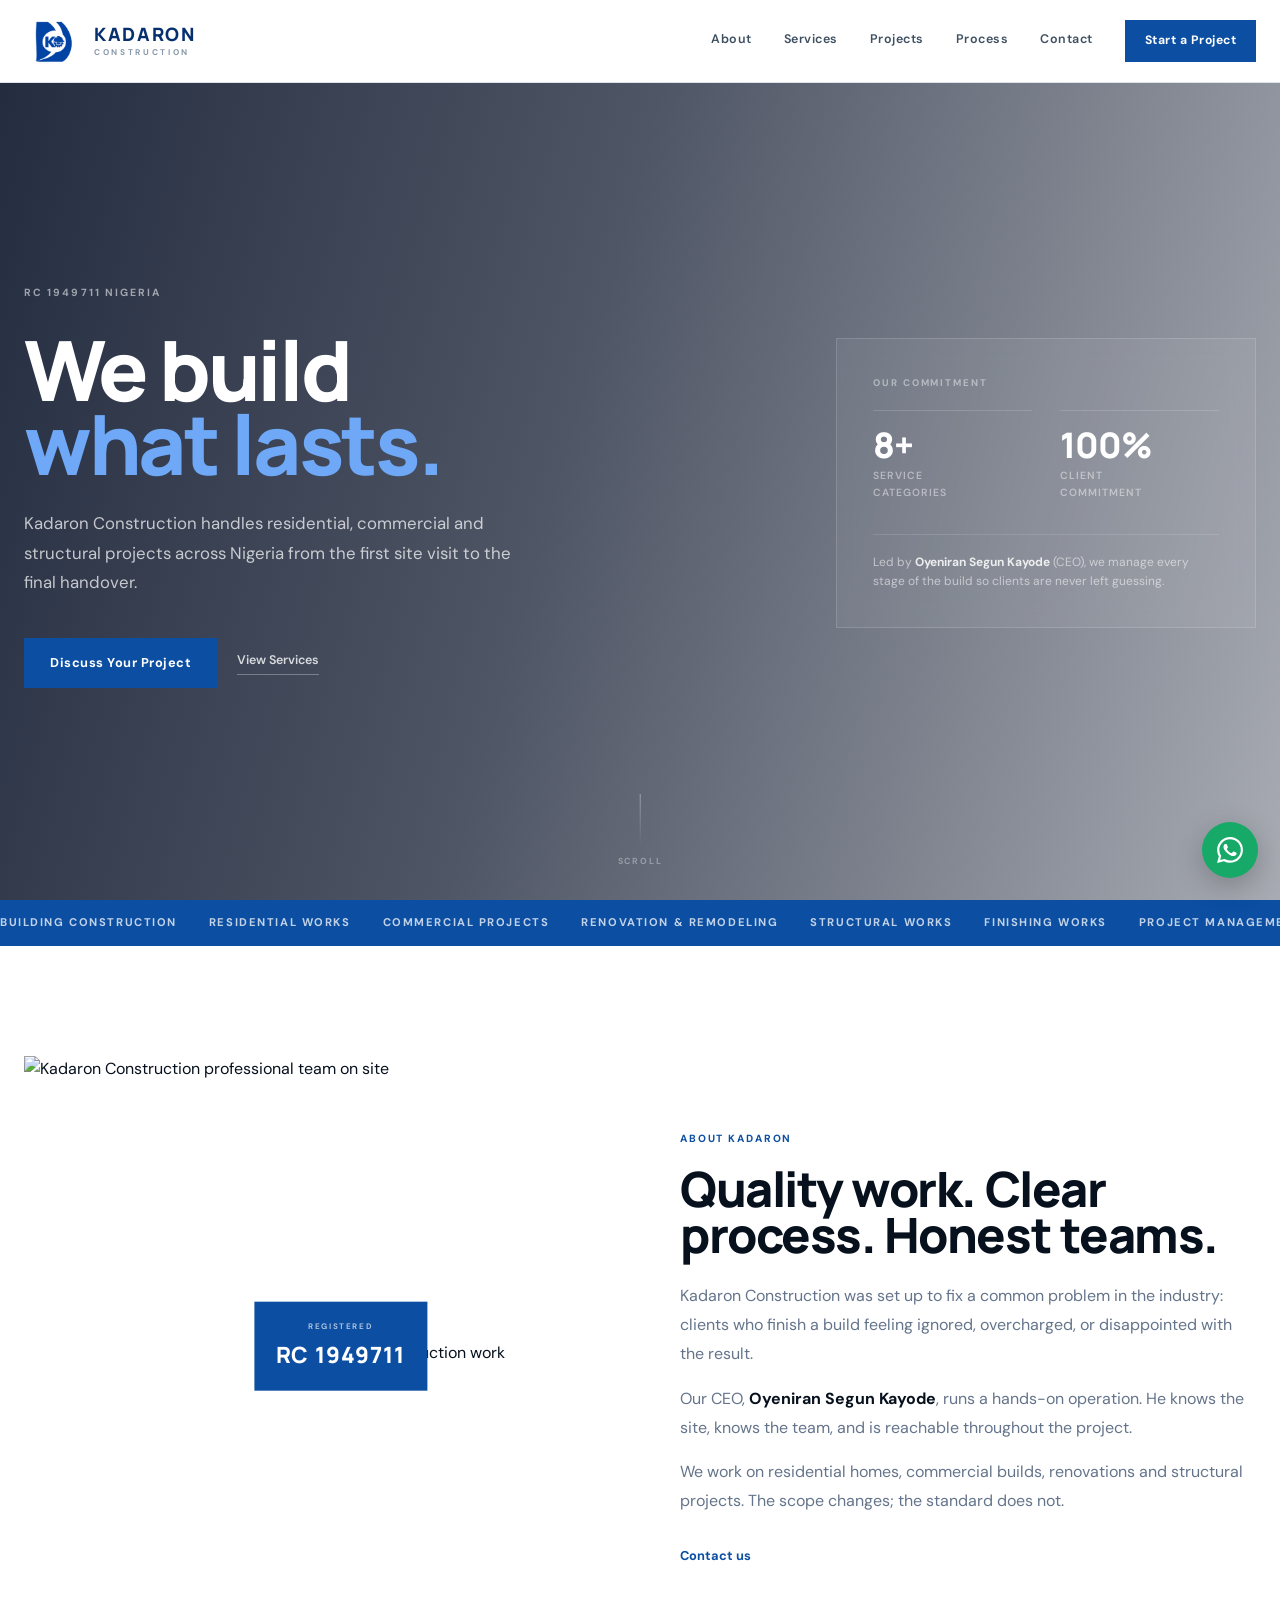
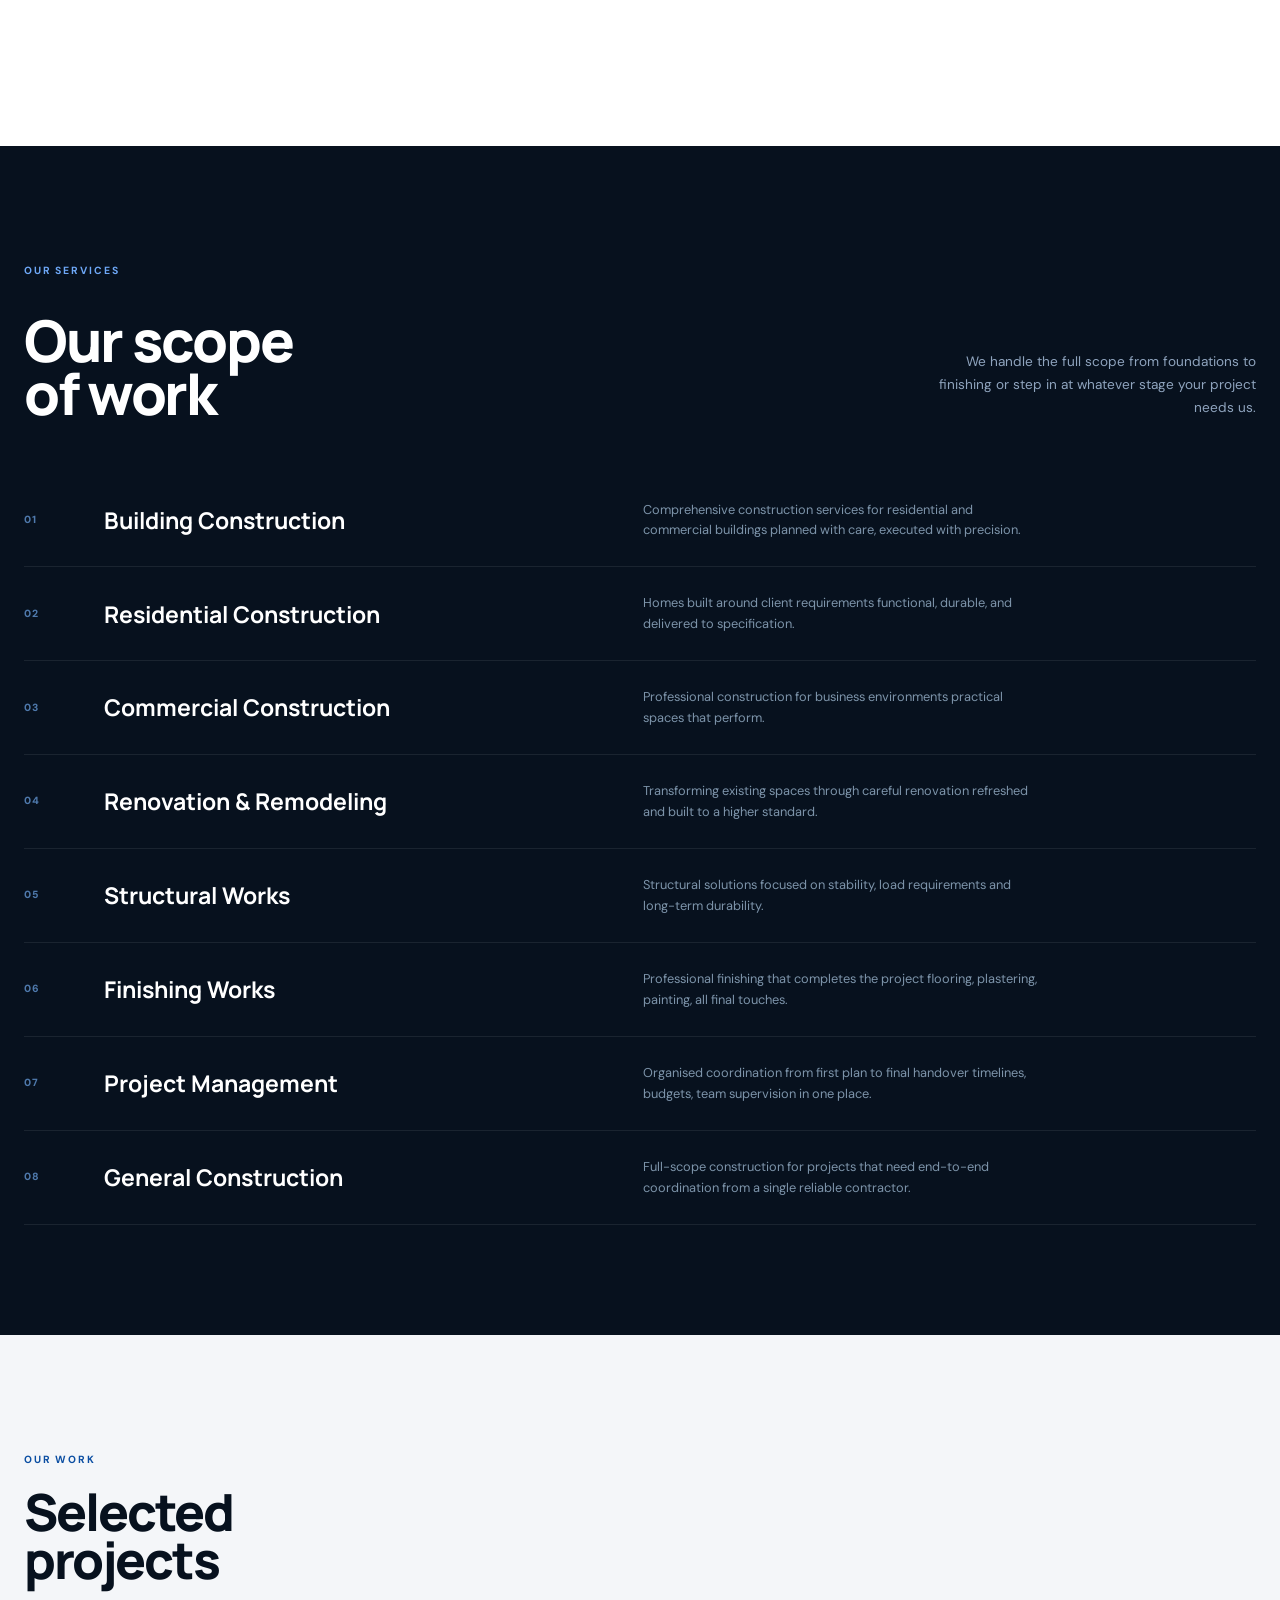
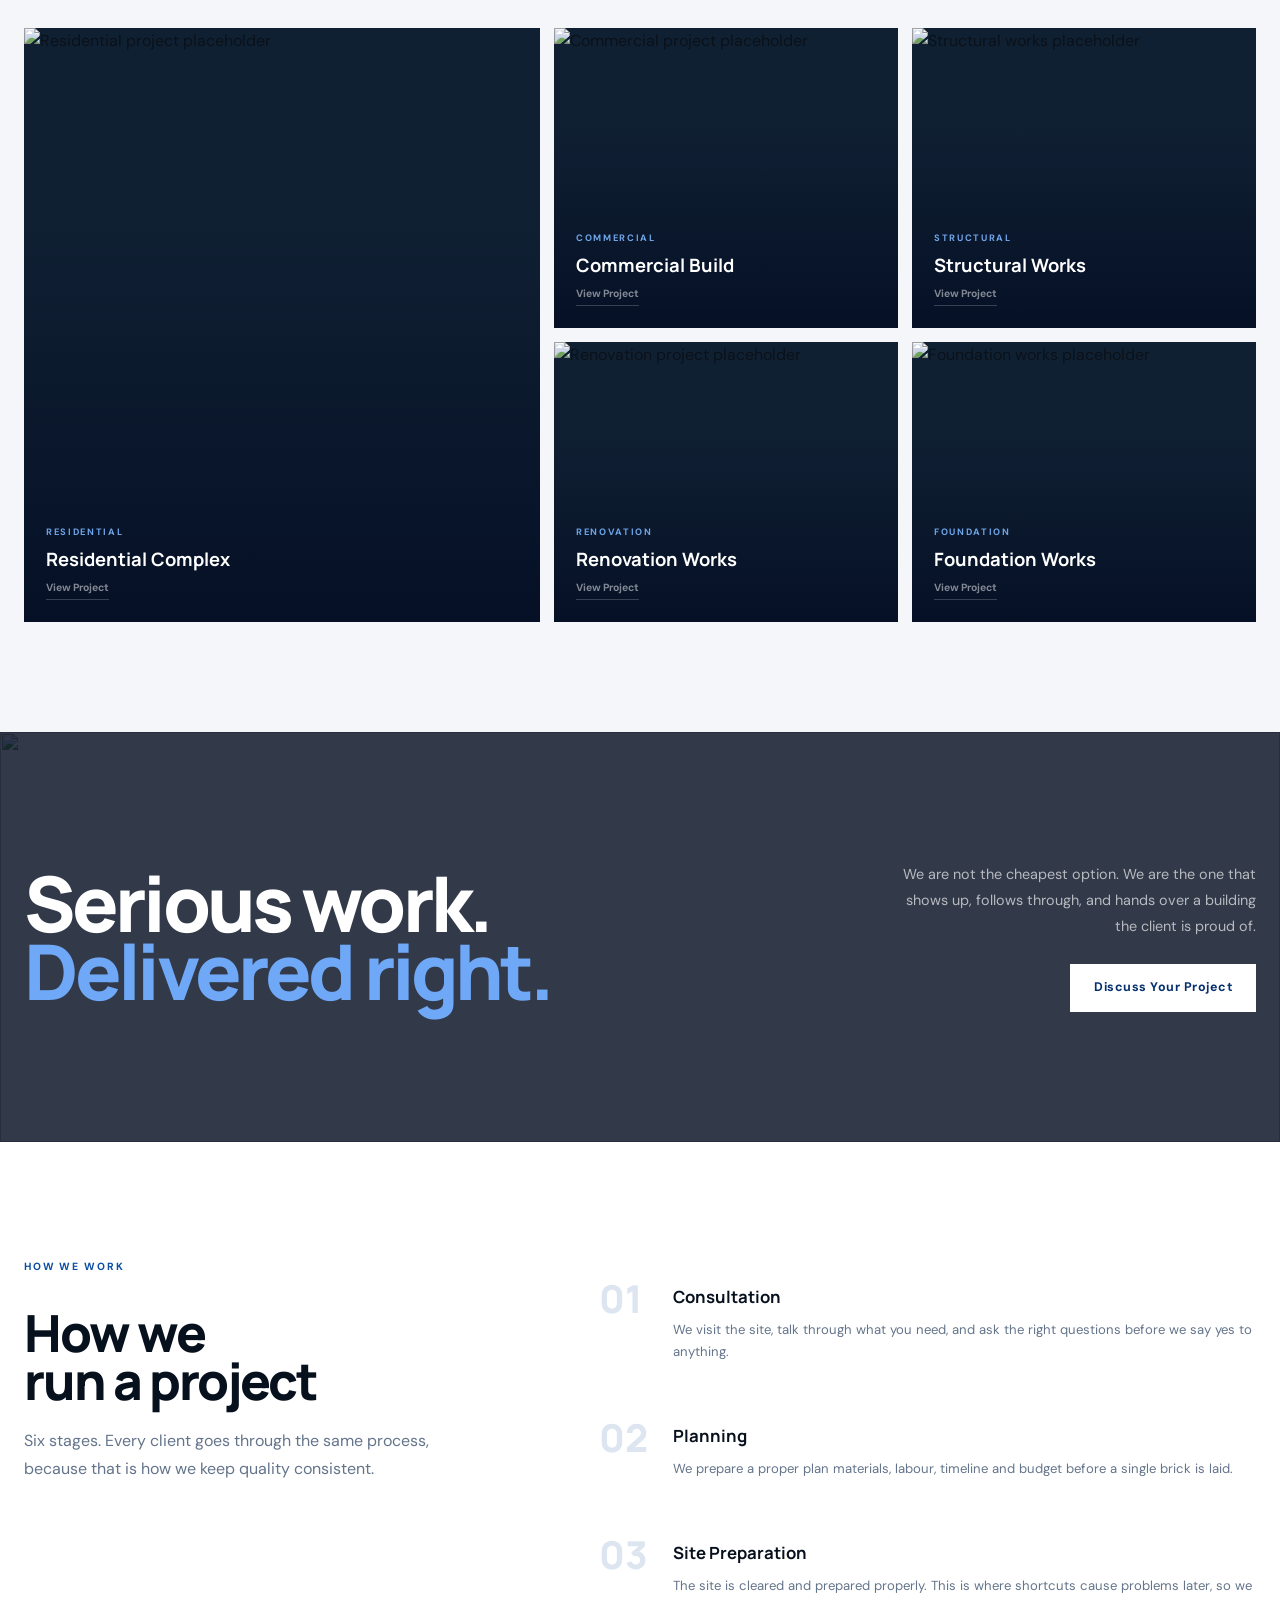
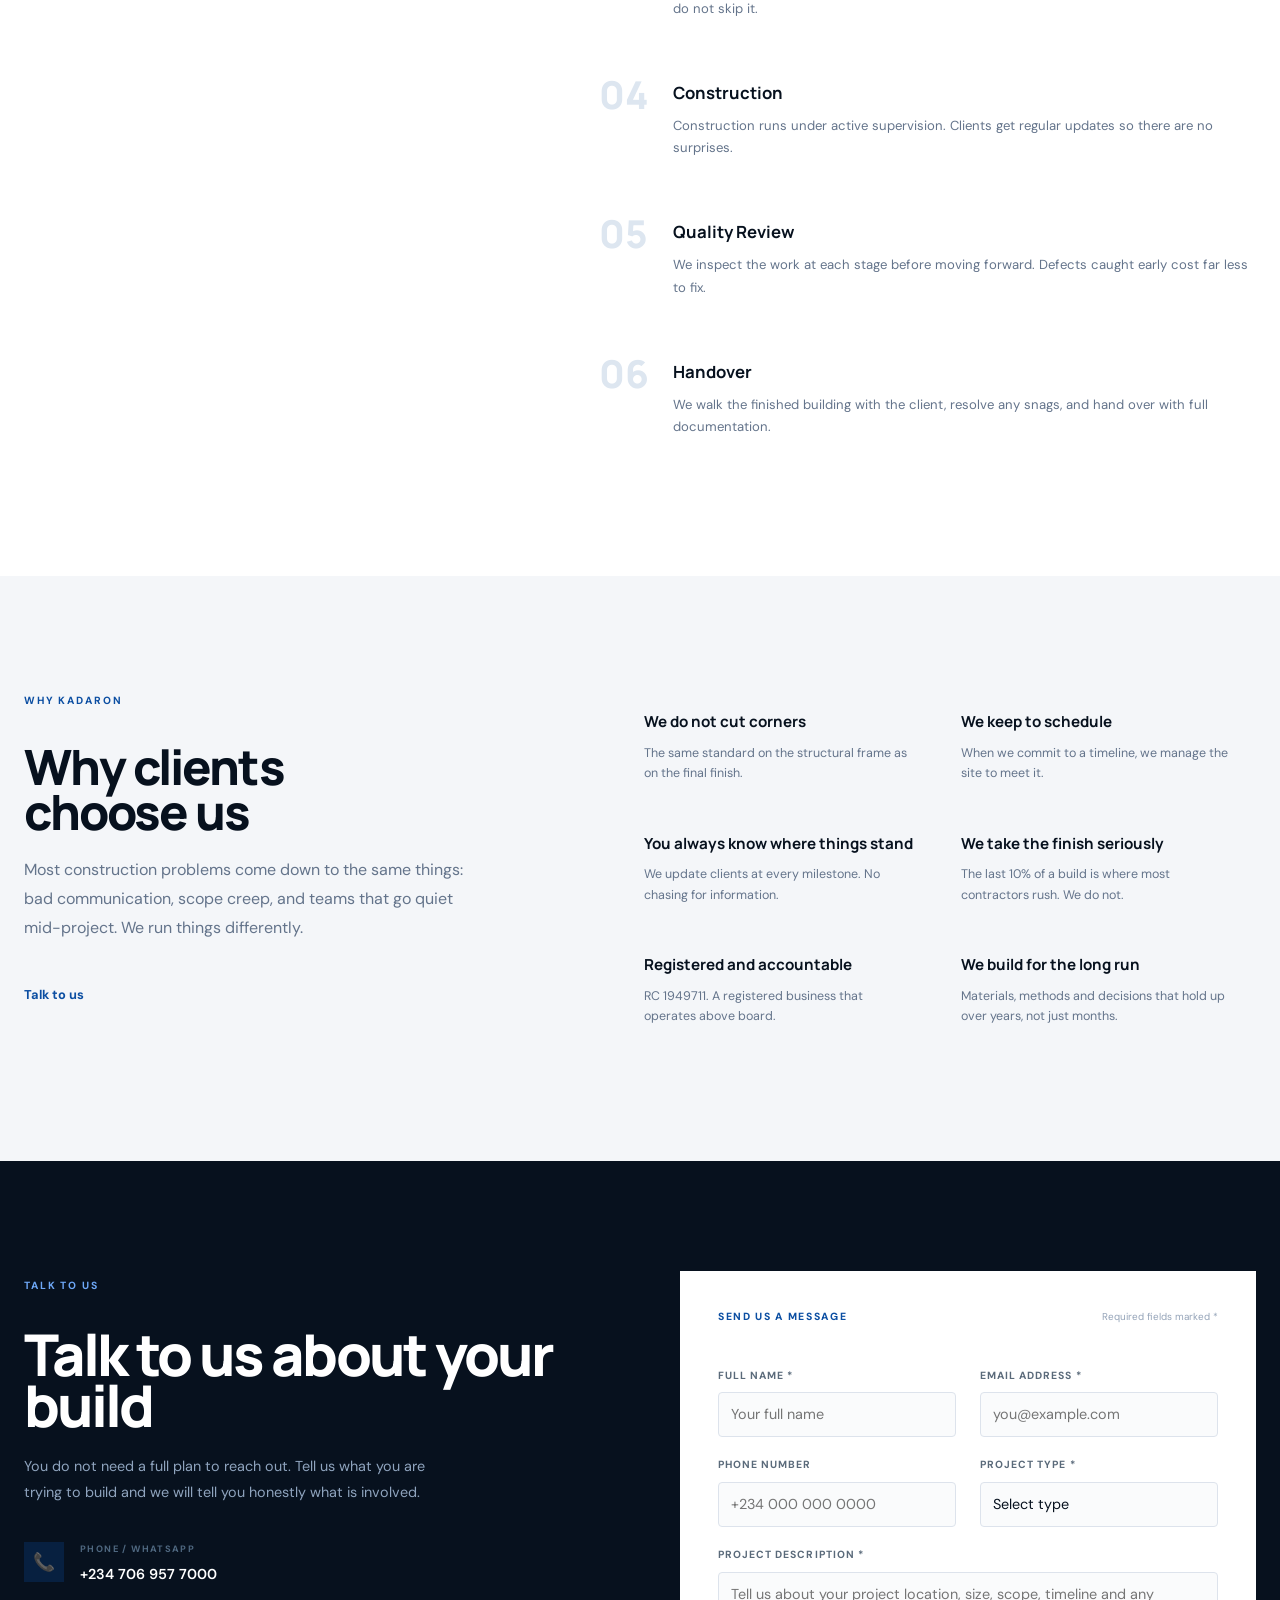
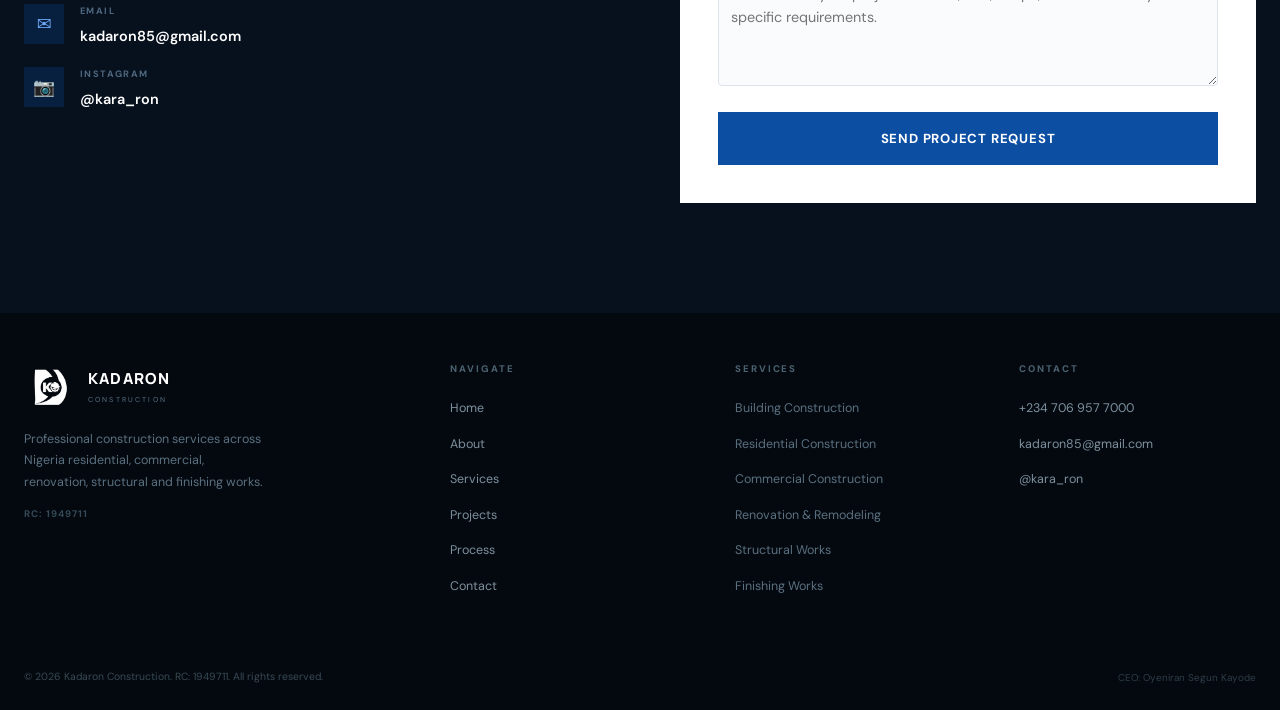
==== commit 0a3959fb: "Remove projects placeholder note" ====
--- a/index.html
+++ b/index.html
@@ -203,7 +203,6 @@
           <div class="label">Our Work</div>
           <h2>Selected<br>projects</h2>
         </div>
-        <p class="projects__note">These are placeholder images. Replace with real Kadaron project photos once available.</p>
       </div>
       <div class="proj-grid reveal">
         <!-- REPLACE all images with real Kadaron project photos -->
--- a/css/style.css
+++ b/css/style.css
@@ -141,7 +141,7 @@
 .proj__title{font-family:"Manrope",sans-serif;font-size:1.15rem;font-weight:700;color:#fff;line-height:1.2}
 .proj__cta{display:inline-block;font-size:.65rem;font-weight:700;color:rgba(255,255,255,.5);margin-top:10px;transition:.25s;border-bottom:1px solid rgba(255,255,255,.2);padding-bottom:2px}
 .proj:hover .proj__cta{color:#fff;border-color:rgba(255,255,255,.6)}
-.projects__editor-note{font-size:.7rem;color:#94a3b8;background:#edf1f7;border-left:3px solid #c7d5e8;padding:10px 14px;margin-top:20px}
+
 
 /* ═══════════════════════════════════════════
    STATEMENT BREAK — full bleed
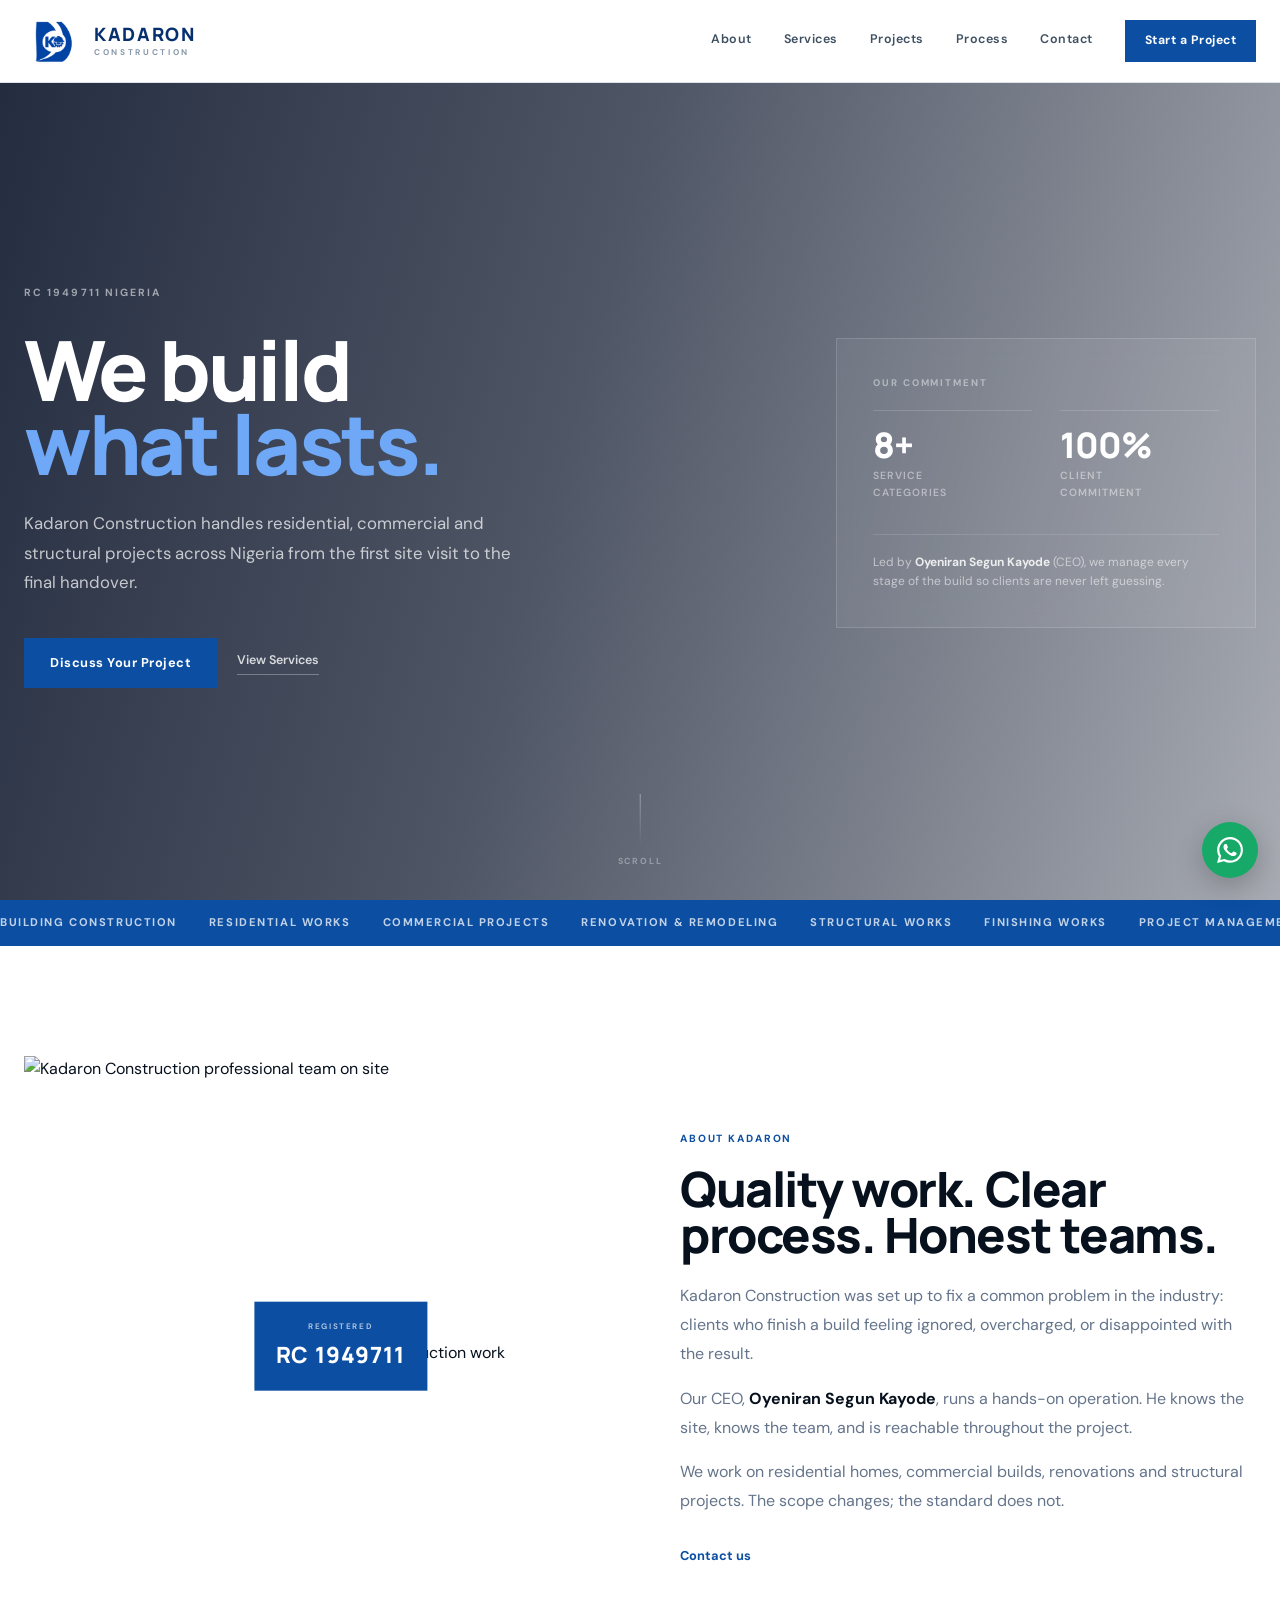
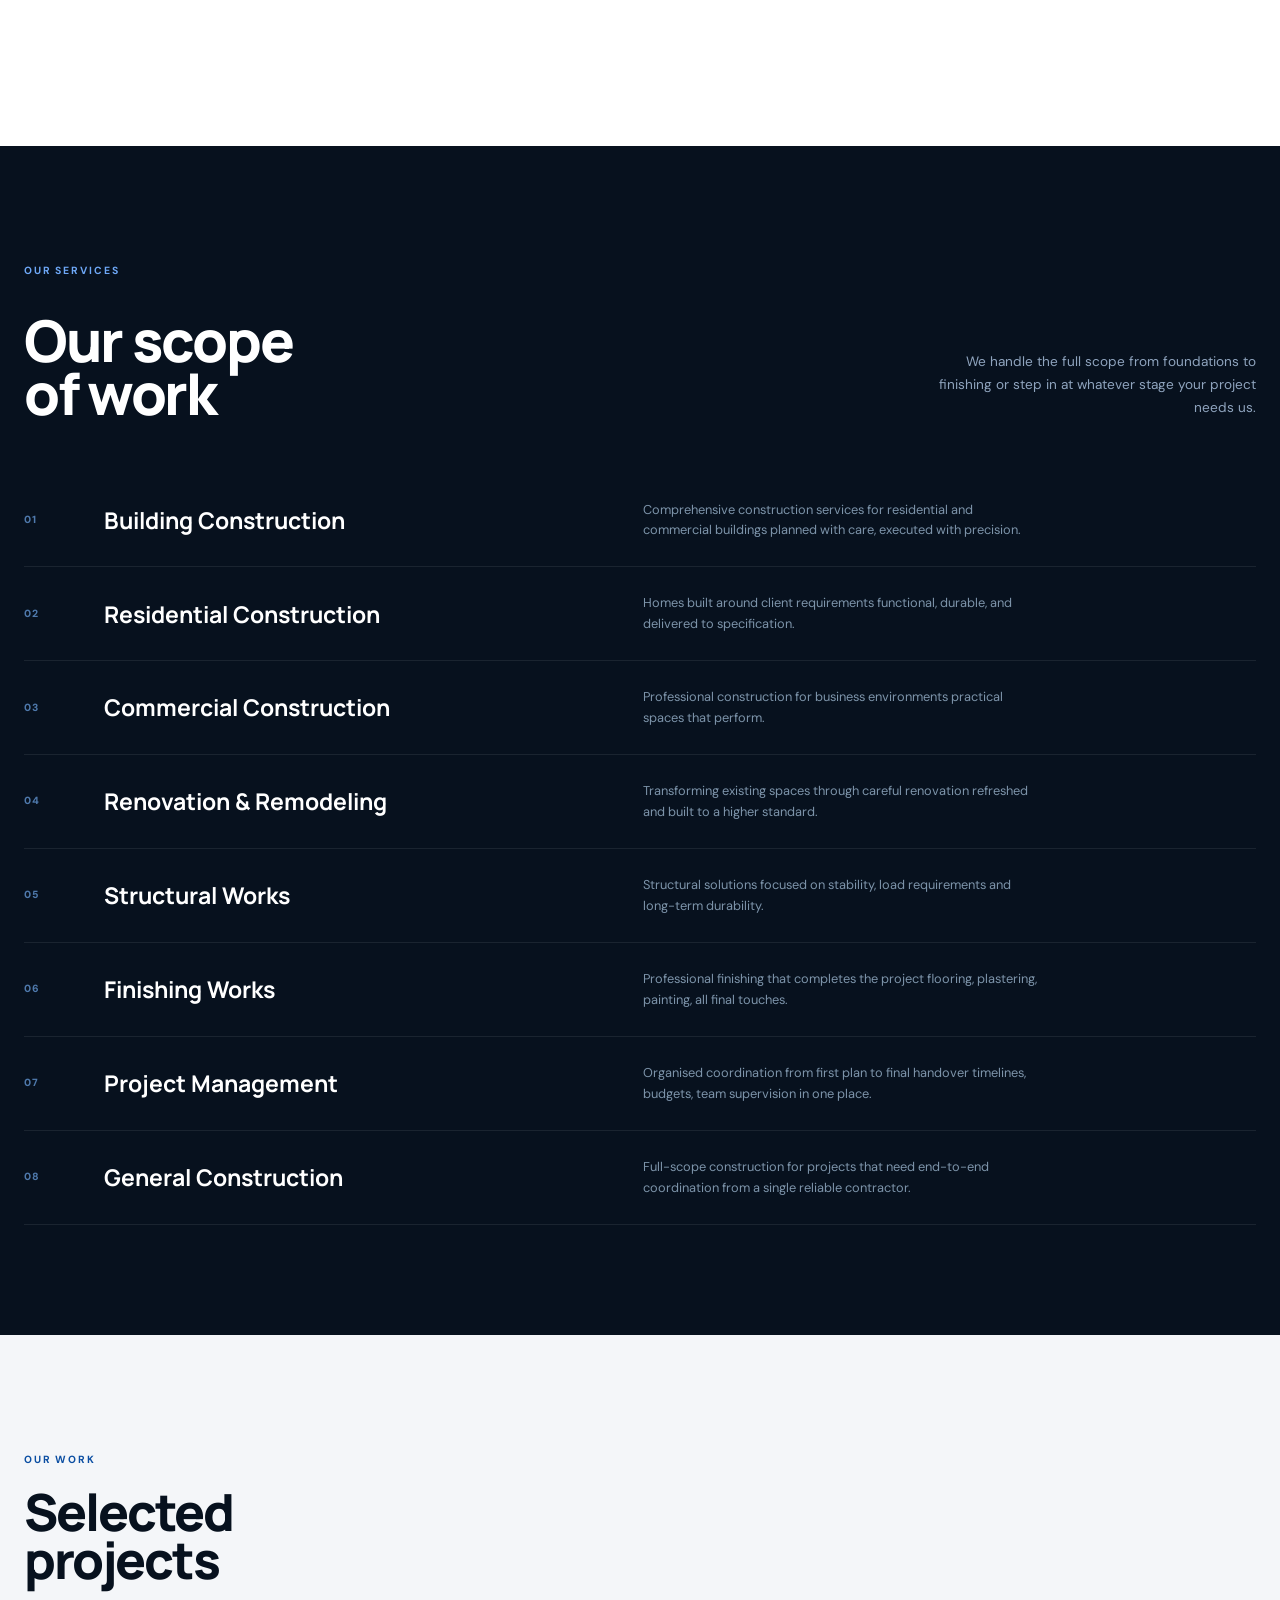
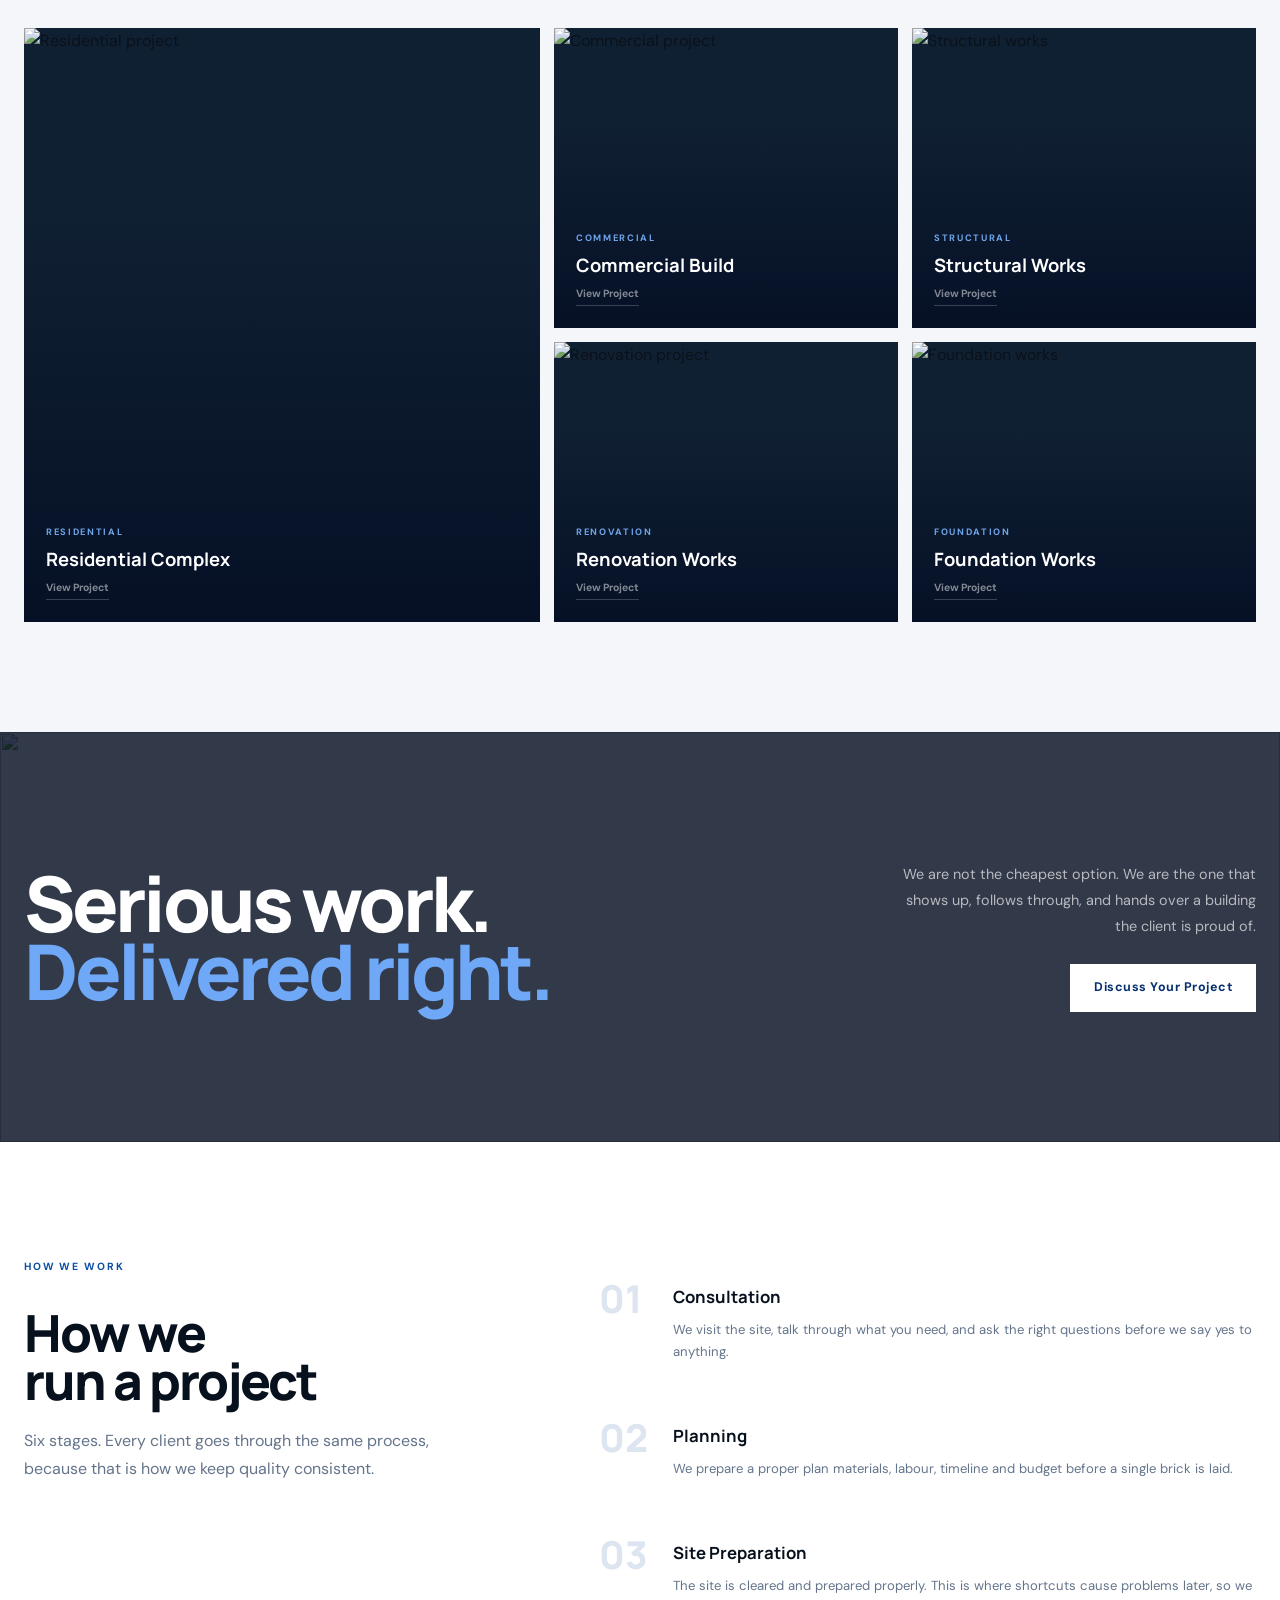
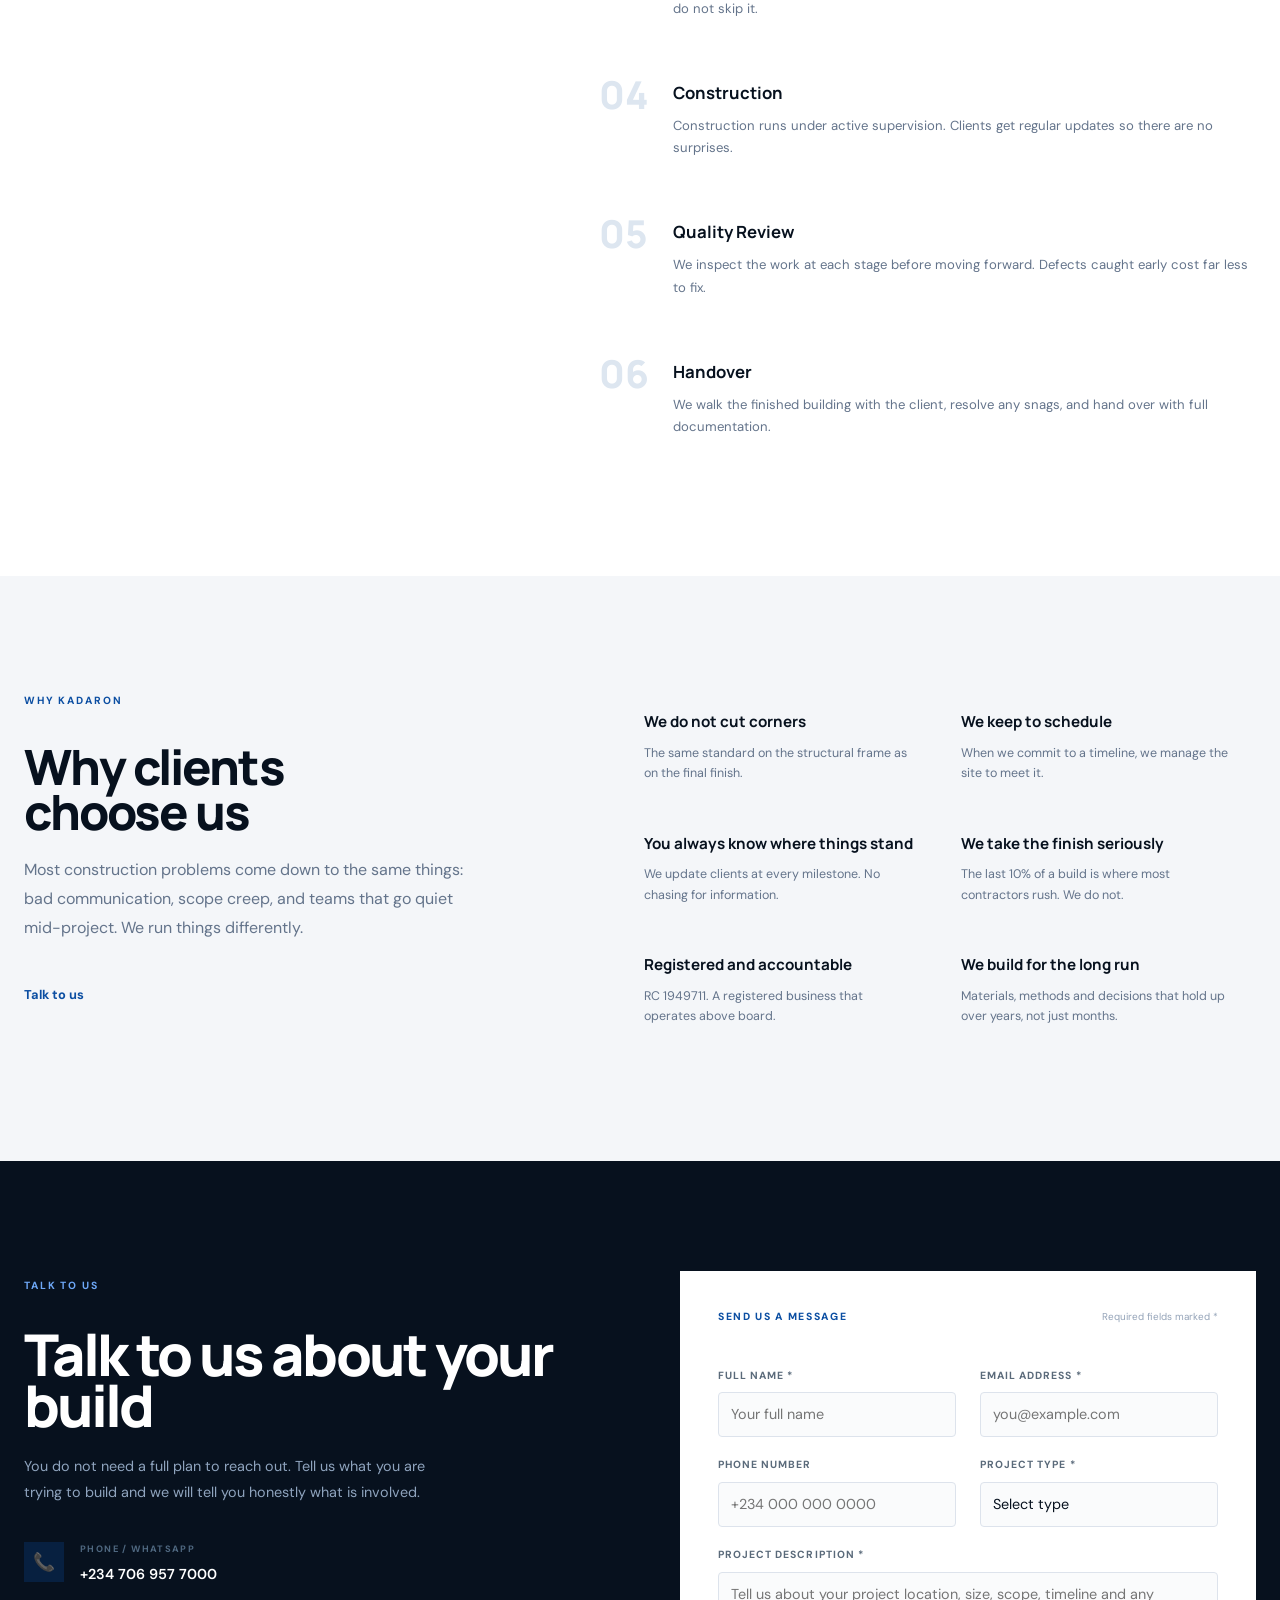
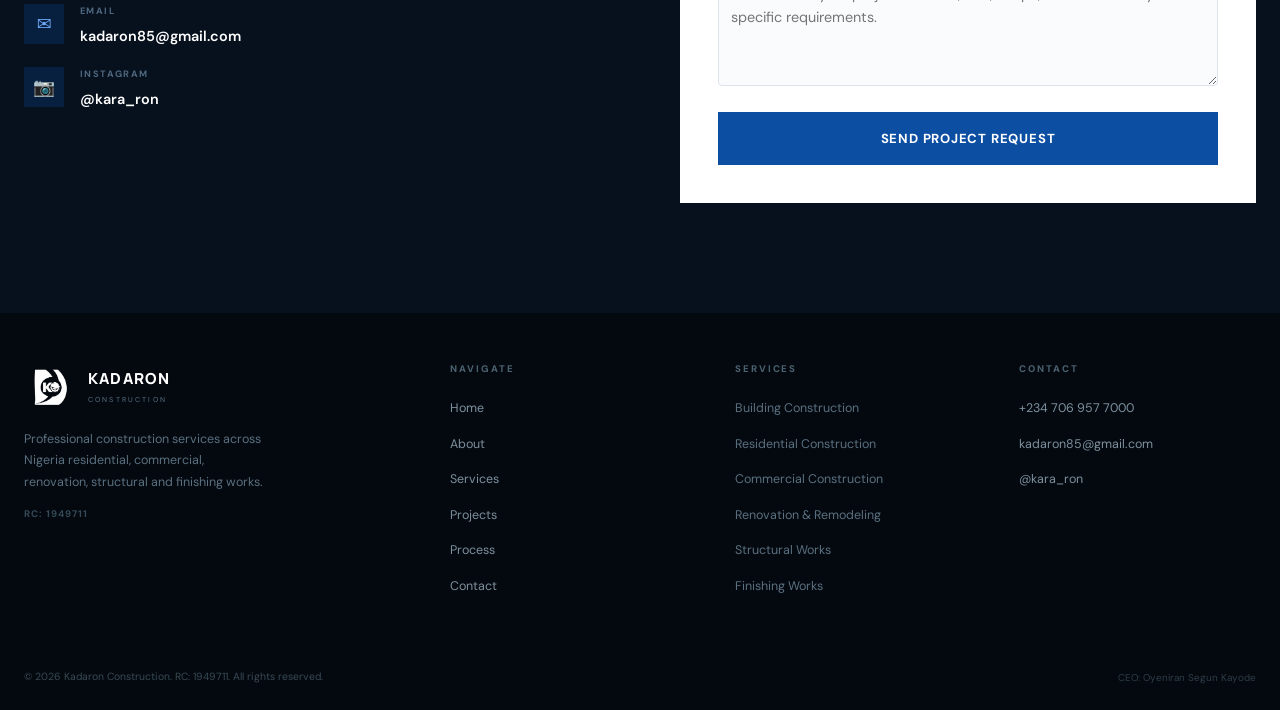
==== commit 9f1238ad: "Link project cards to individual pages" ====
--- a/index.html
+++ b/index.html
@@ -206,46 +206,46 @@
       </div>
       <div class="proj-grid reveal">
         <!-- REPLACE all images with real Kadaron project photos -->
-        <div class="proj proj--tall">
-          <img src="https://images.unsplash.com/photo-1580587771525-78b9dba3b914?auto=format&fit=crop&w=800&q=80" alt="Residential project placeholder" loading="lazy">
+        <a href="project-residential.html" class="proj proj--tall">
+          <img src="https://images.unsplash.com/photo-1580587771525-78b9dba3b914?auto=format&fit=crop&w=800&q=80" alt="Residential project" loading="lazy">
           <div class="proj__meta">
             <div class="proj__cat">Residential</div>
             <div class="proj__title">Residential Complex</div>
             <div class="proj__cta">View Project</div>
           </div>
-        </div>
-        <div class="proj">
-          <img src="https://images.unsplash.com/photo-1486325212027-8081e485255e?auto=format&fit=crop&w=700&q=80" alt="Commercial project placeholder" loading="lazy">
+        </a>
+        <a href="project-commercial.html" class="proj">
+          <img src="https://images.unsplash.com/photo-1486325212027-8081e485255e?auto=format&fit=crop&w=700&q=80" alt="Commercial project" loading="lazy">
           <div class="proj__meta">
             <div class="proj__cat">Commercial</div>
             <div class="proj__title">Commercial Build</div>
             <div class="proj__cta">View Project</div>
           </div>
-        </div>
-        <div class="proj">
-          <img src="https://images.unsplash.com/photo-1558618666-fcd25c85cd64?auto=format&fit=crop&w=700&q=80" alt="Structural works placeholder" loading="lazy">
+        </a>
+        <a href="project-structural.html" class="proj">
+          <img src="https://images.unsplash.com/photo-1558618666-fcd25c85cd64?auto=format&fit=crop&w=700&q=80" alt="Structural works" loading="lazy">
           <div class="proj__meta">
             <div class="proj__cat">Structural</div>
             <div class="proj__title">Structural Works</div>
             <div class="proj__cta">View Project</div>
           </div>
-        </div>
-        <div class="proj">
-          <img src="https://images.unsplash.com/photo-1484154218962-a197022b5858?auto=format&fit=crop&w=700&q=80" alt="Renovation project placeholder" loading="lazy">
+        </a>
+        <a href="project-renovation.html" class="proj">
+          <img src="https://images.unsplash.com/photo-1484154218962-a197022b5858?auto=format&fit=crop&w=700&q=80" alt="Renovation project" loading="lazy">
           <div class="proj__meta">
             <div class="proj__cat">Renovation</div>
             <div class="proj__title">Renovation Works</div>
             <div class="proj__cta">View Project</div>
           </div>
-        </div>
-        <div class="proj">
-          <img src="https://images.unsplash.com/photo-1504307651254-35680f356dfd?auto=format&fit=crop&w=700&q=80" alt="Foundation works placeholder" loading="lazy">
+        </a>
+        <a href="project-foundation.html" class="proj">
+          <img src="https://images.unsplash.com/photo-1504307651254-35680f356dfd?auto=format&fit=crop&w=700&q=80" alt="Foundation works" loading="lazy">
           <div class="proj__meta">
             <div class="proj__cat">Foundation</div>
             <div class="proj__title">Foundation Works</div>
             <div class="proj__cta">View Project</div>
           </div>
-        </div>
+        </a>
       </div>
     </div>
   </section>
@@ -434,6 +434,9 @@
             <textarea id="fmsg" name="message" placeholder="Tell us about your project location, size, scope, timeline and any specific requirements." required rows="4"></textarea>
           </div>
           <button type="submit" class="form-submit" id="formSubmit">Send Project Request</button>
+          <div class="form-success" id="formSuccess" style="display:none">
+            Your message has been sent. We will be in touch shortly.
+          </div>
           <div class="form-success" id="formSuccess">
             ✓ Thank you we've received your enquiry and will be in touch shortly.
           </div>
--- a/css/style.css
+++ b/css/style.css
@@ -129,7 +129,7 @@
 .projects{padding:110px 0;background:var(--paper)}
 .projects__head{display:flex;justify-content:space-between;align-items:flex-end;margin-bottom:44px;gap:40px}
 .projects h2{font-family:"Manrope",sans-serif;font-size:clamp(2.4rem,4vw,4rem);font-weight:800;line-height:.95;letter-spacing:-.04em;color:var(--ink)}
-.projects__note{font-size:.8rem;color:var(--muted);max-width:280px;text-align:right;line-height:1.7}
+
 .proj-grid{display:grid;grid-template-columns:1.5fr 1fr 1fr;grid-template-rows:300px 280px;gap:14px}
 .proj{position:relative;overflow:hidden;background:#102033;cursor:pointer}
 .proj--tall{grid-row:1/3}
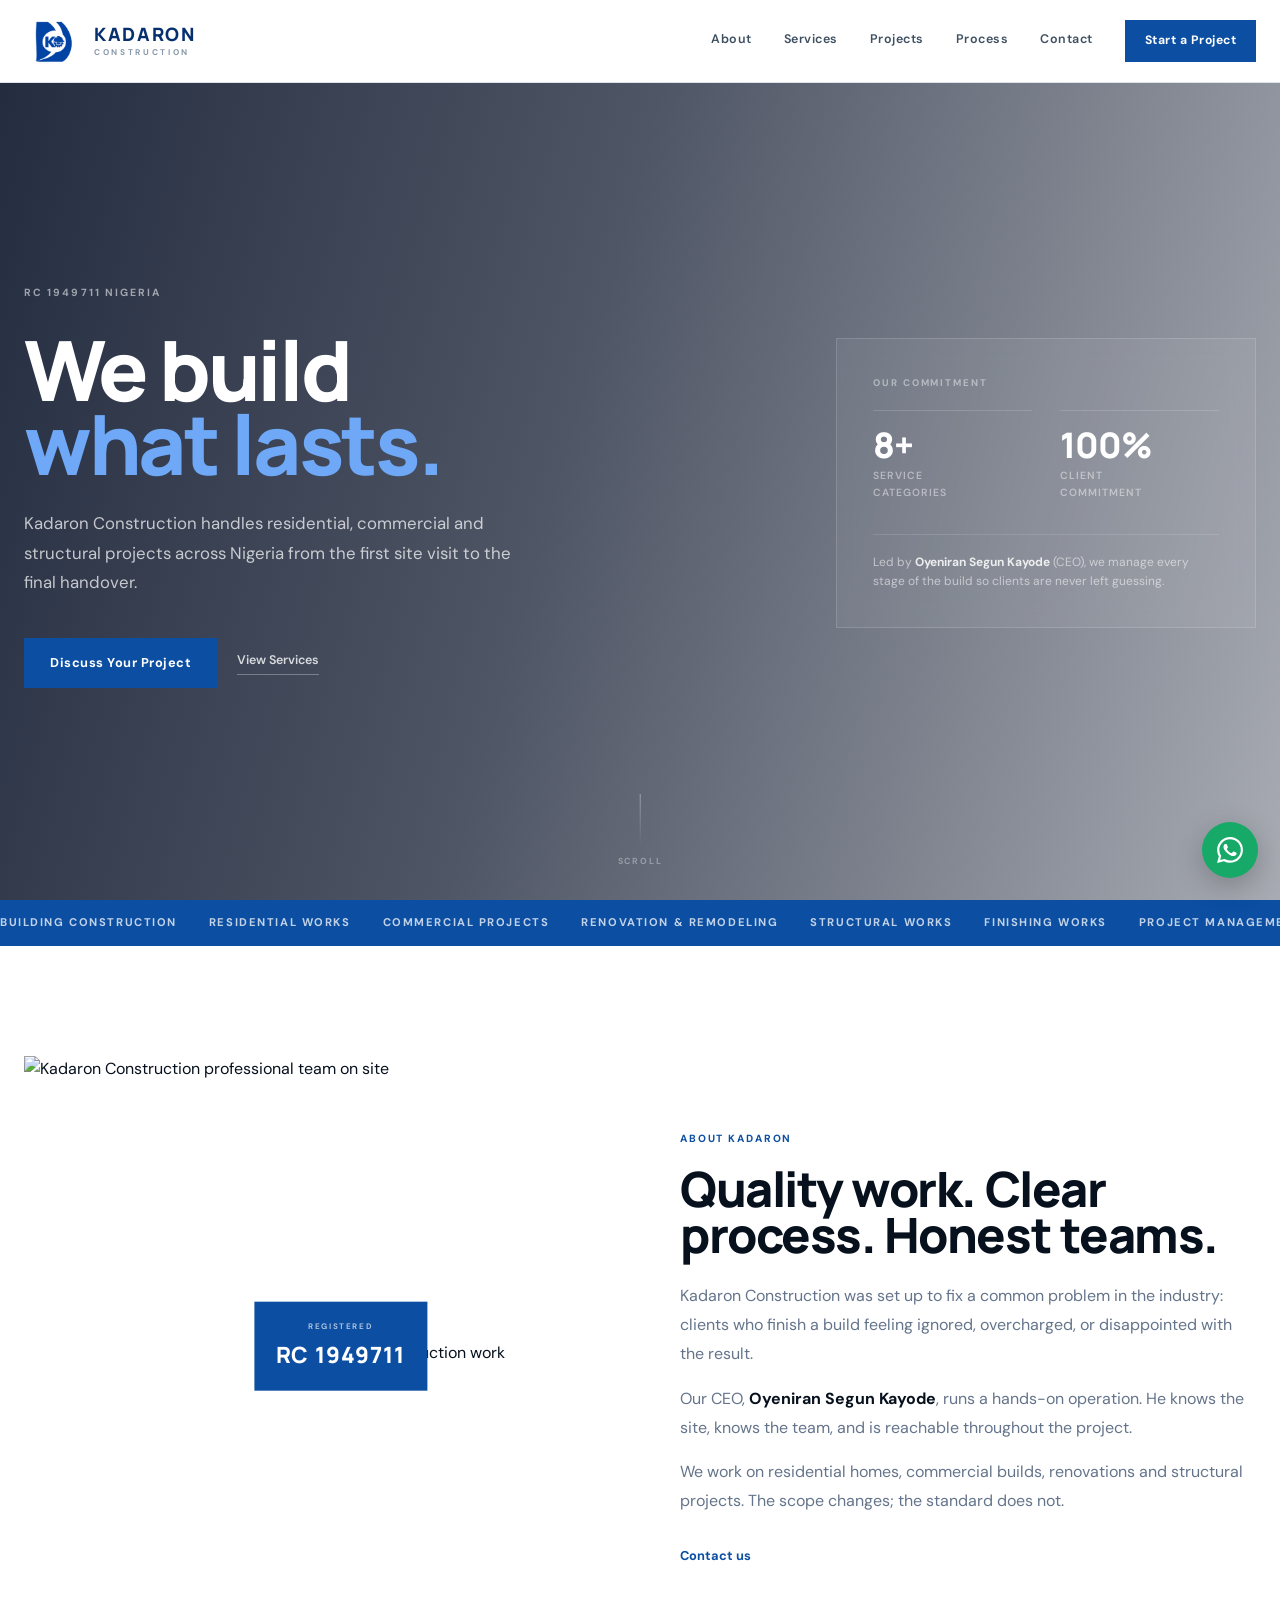
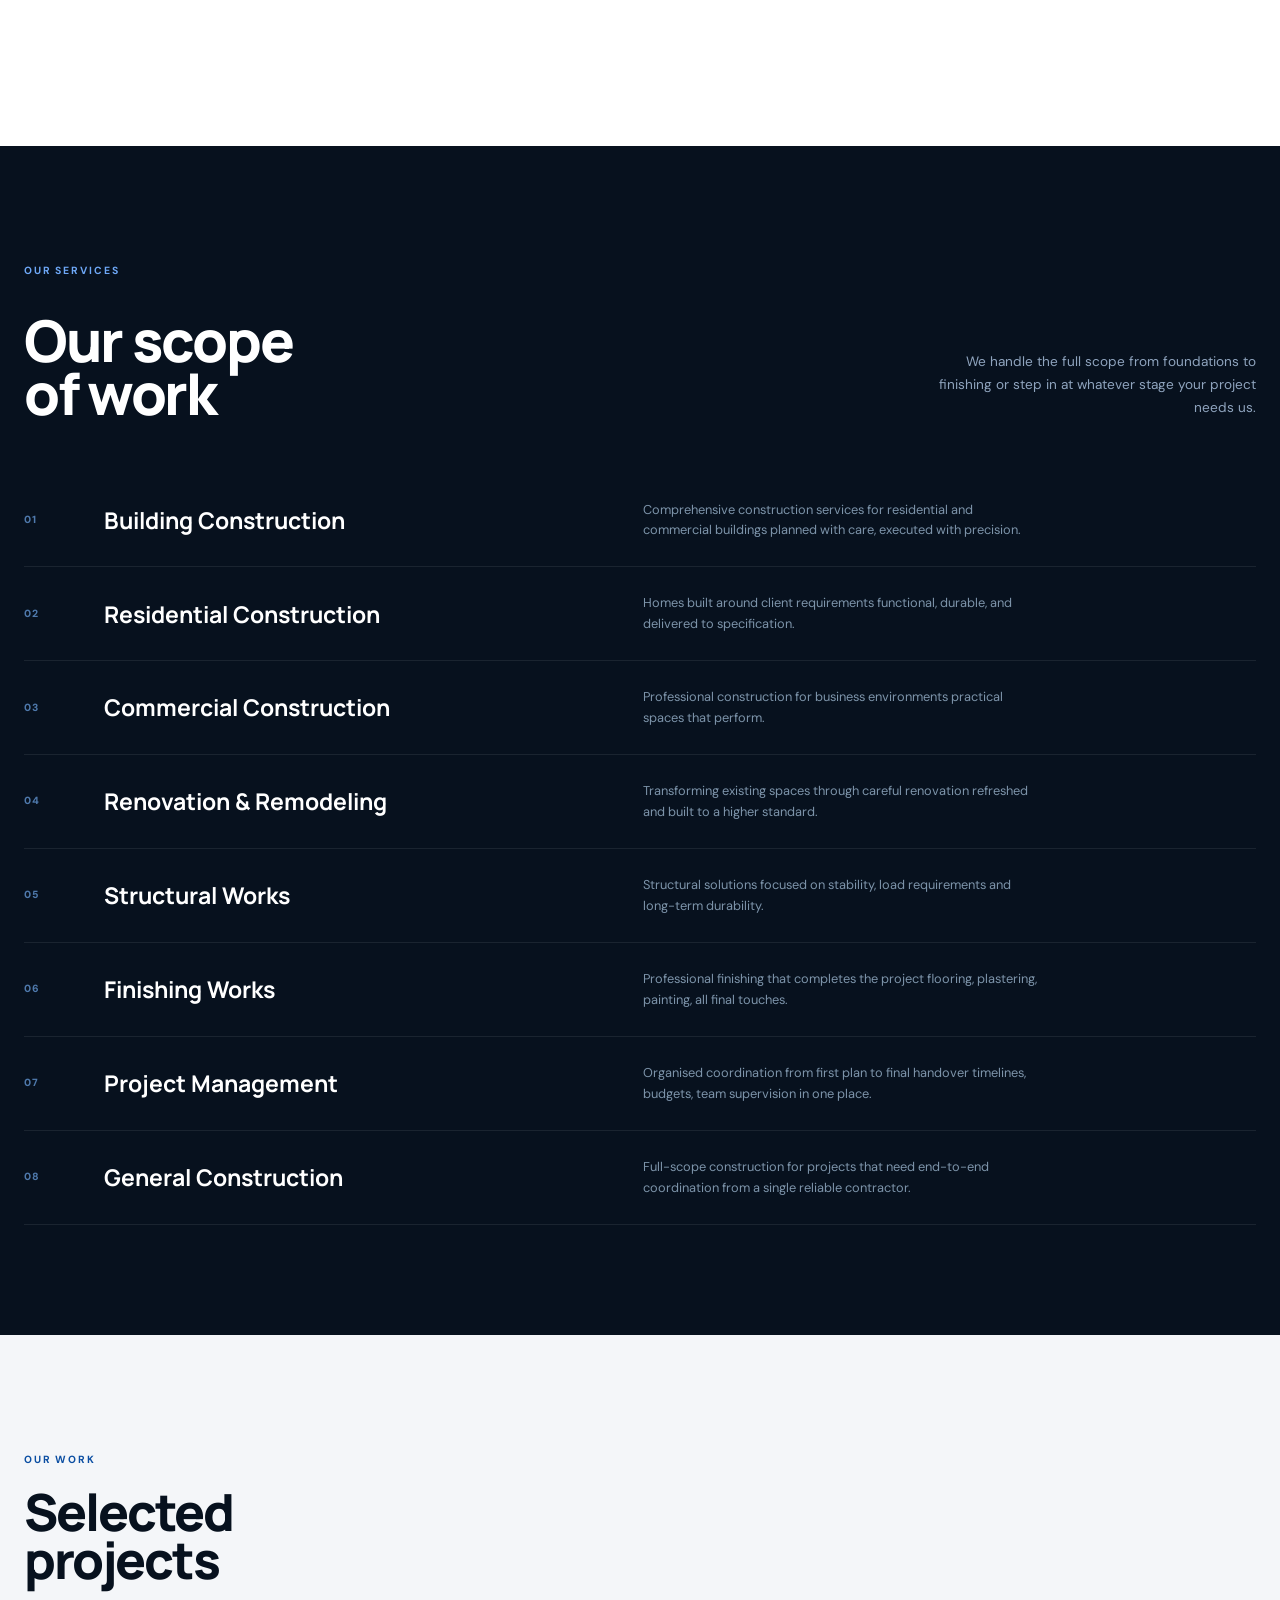
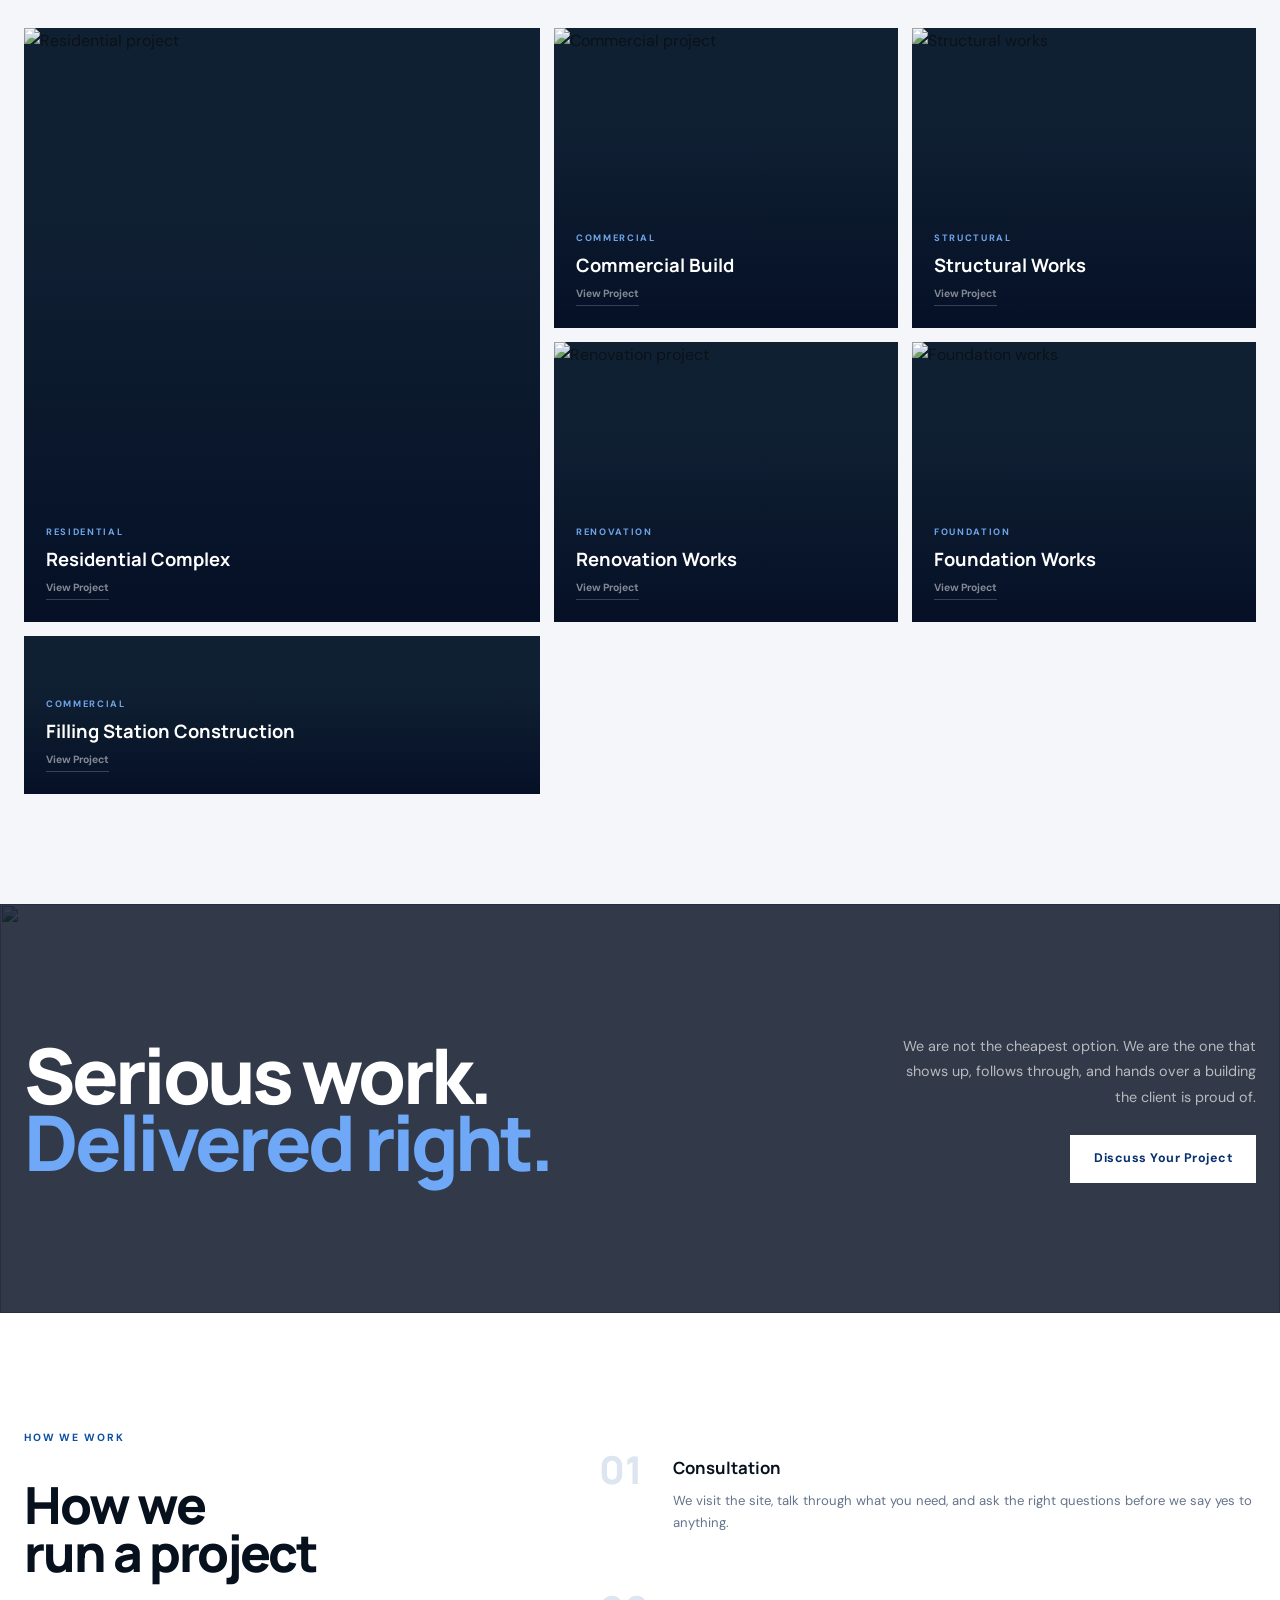
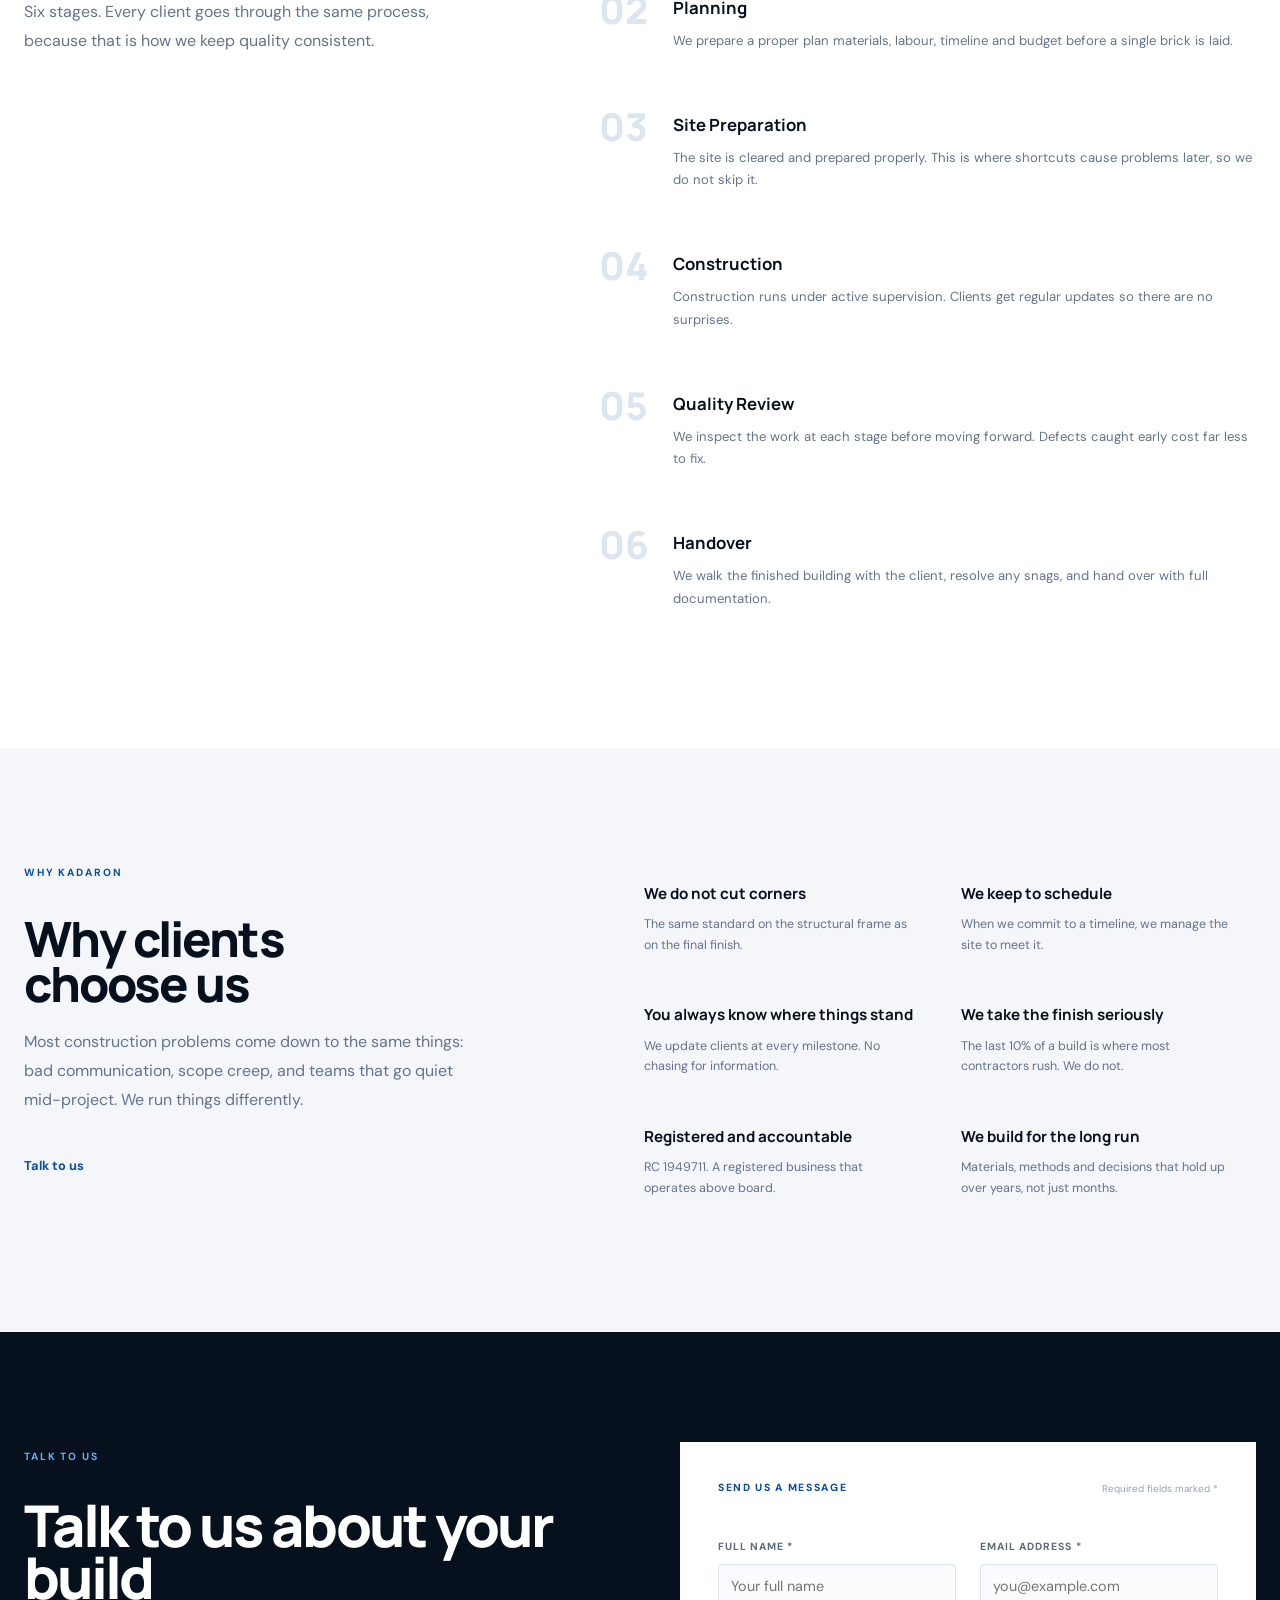
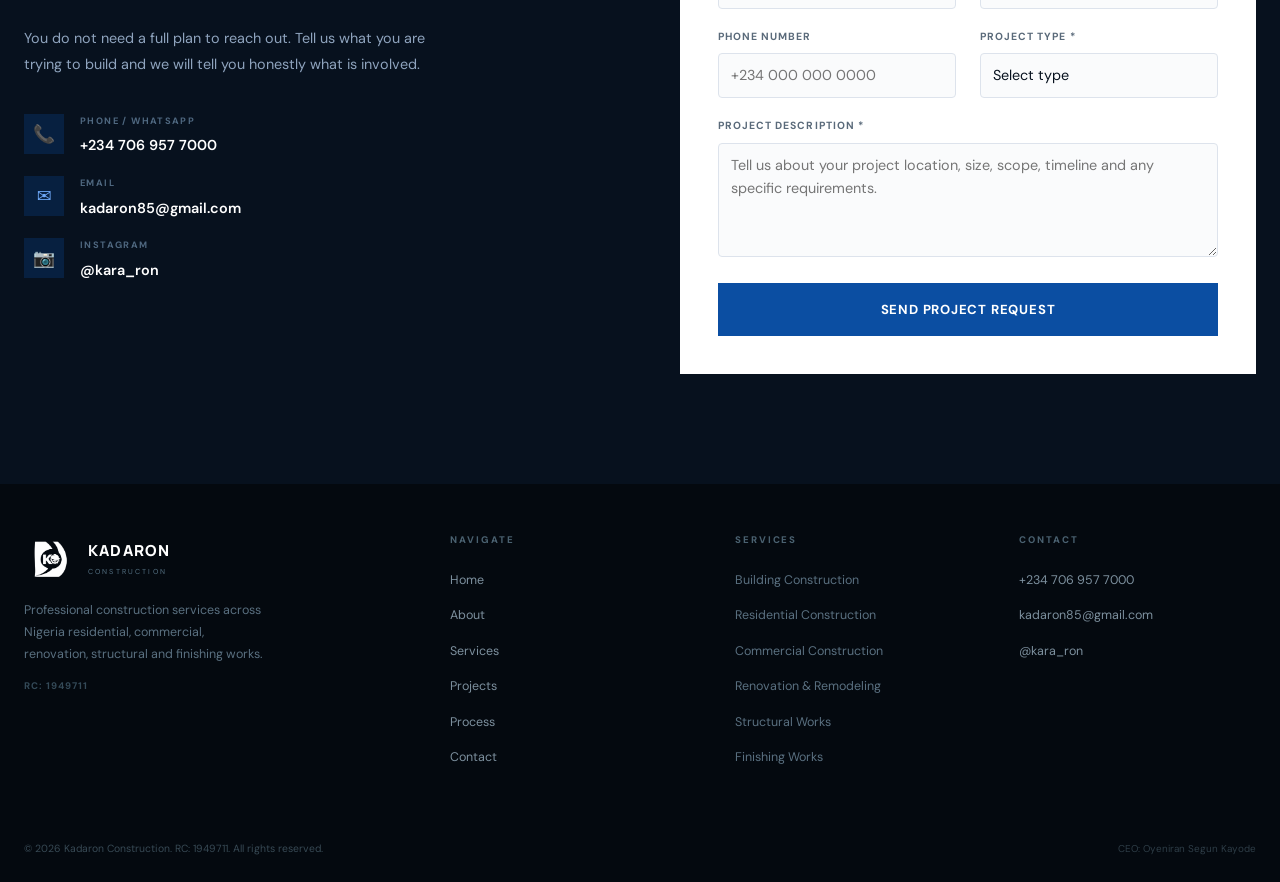
==== commit c1016d45: "Add filling station project card with video to homepage" ====
--- a/index.html
+++ b/index.html
@@ -246,6 +246,19 @@
             <div class="proj__cta">View Project</div>
           </div>
         </a>
+
+        <!-- FILLING STATION — real video project -->
+        <a href="project-filling-station.html" class="proj">
+          <video autoplay muted loop playsinline class="proj__video">
+            <source src="assets/videos/filling-station-1.mp4" type="video/mp4">
+          </video>
+          <div class="proj__meta">
+            <div class="proj__cat">Commercial</div>
+            <div class="proj__title">Filling Station Construction</div>
+            <div class="proj__cta">View Project</div>
+          </div>
+        </a>
+
       </div>
     </div>
   </section>
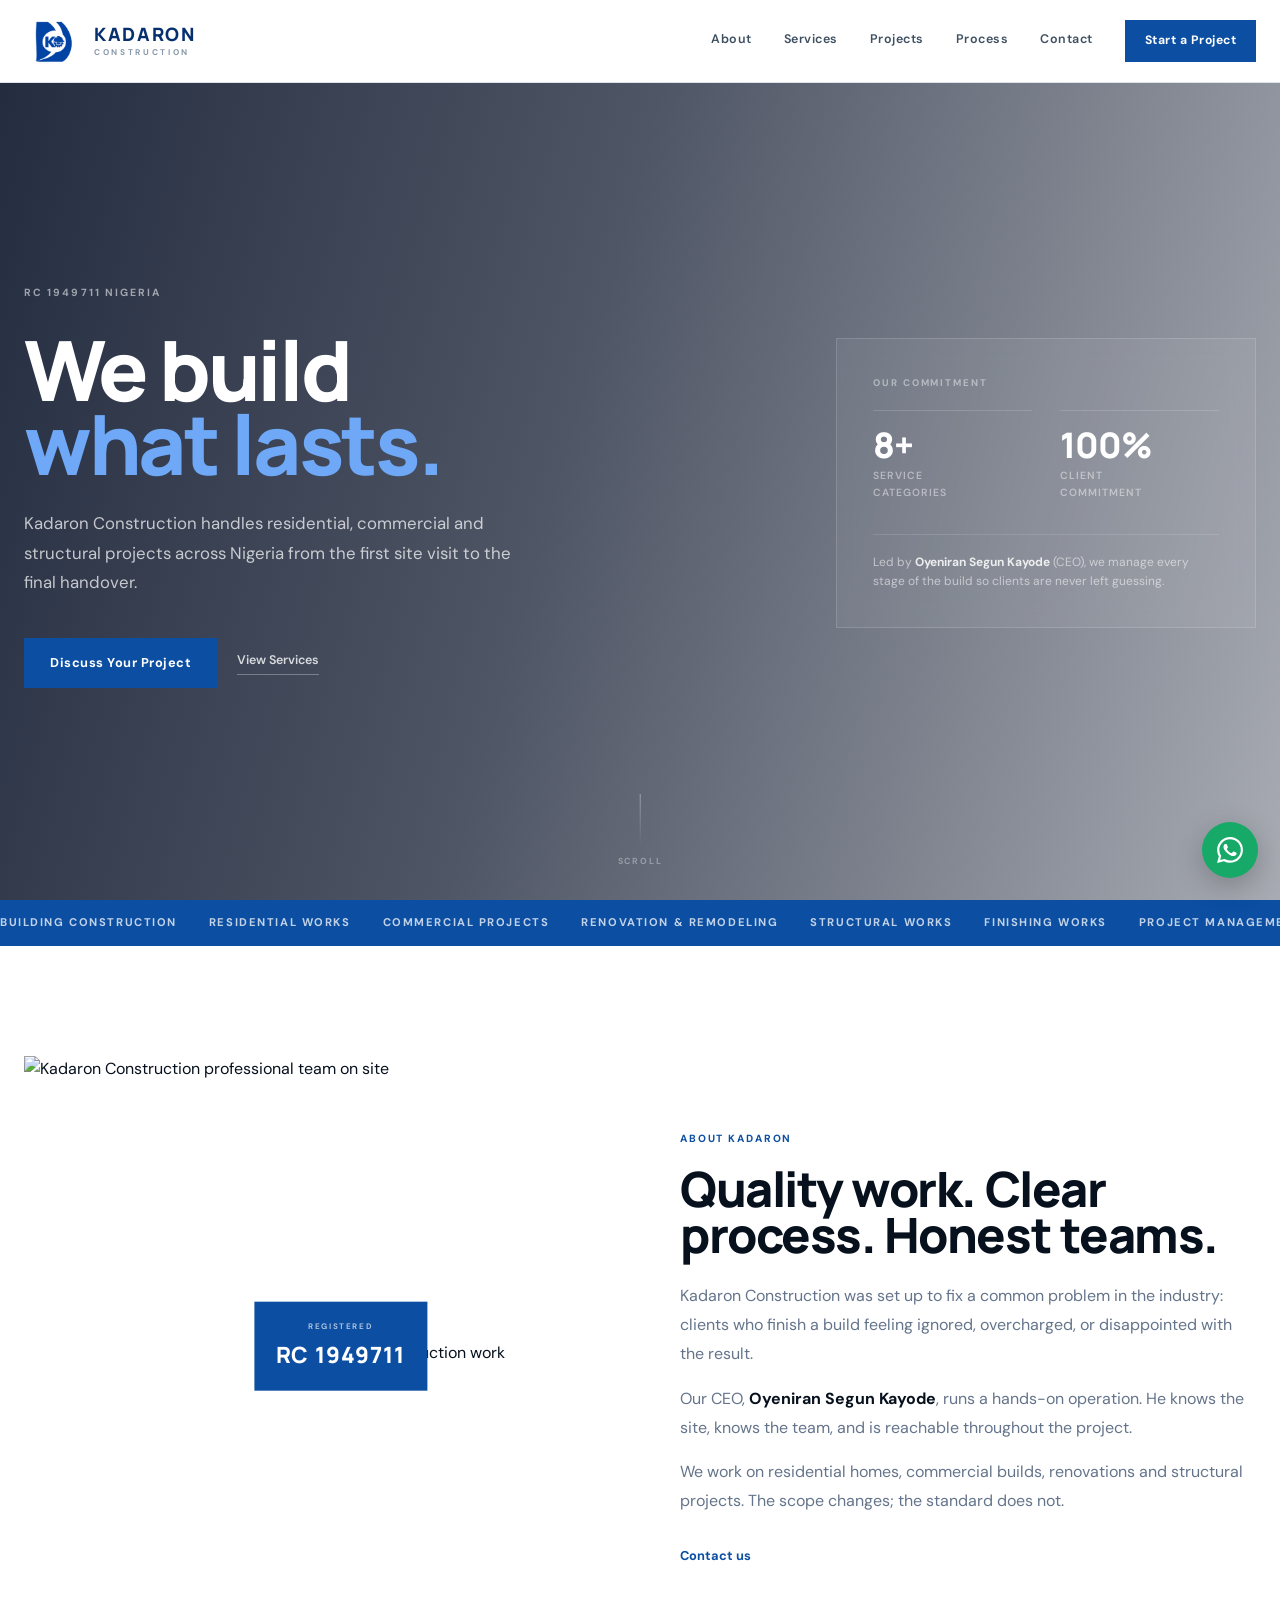
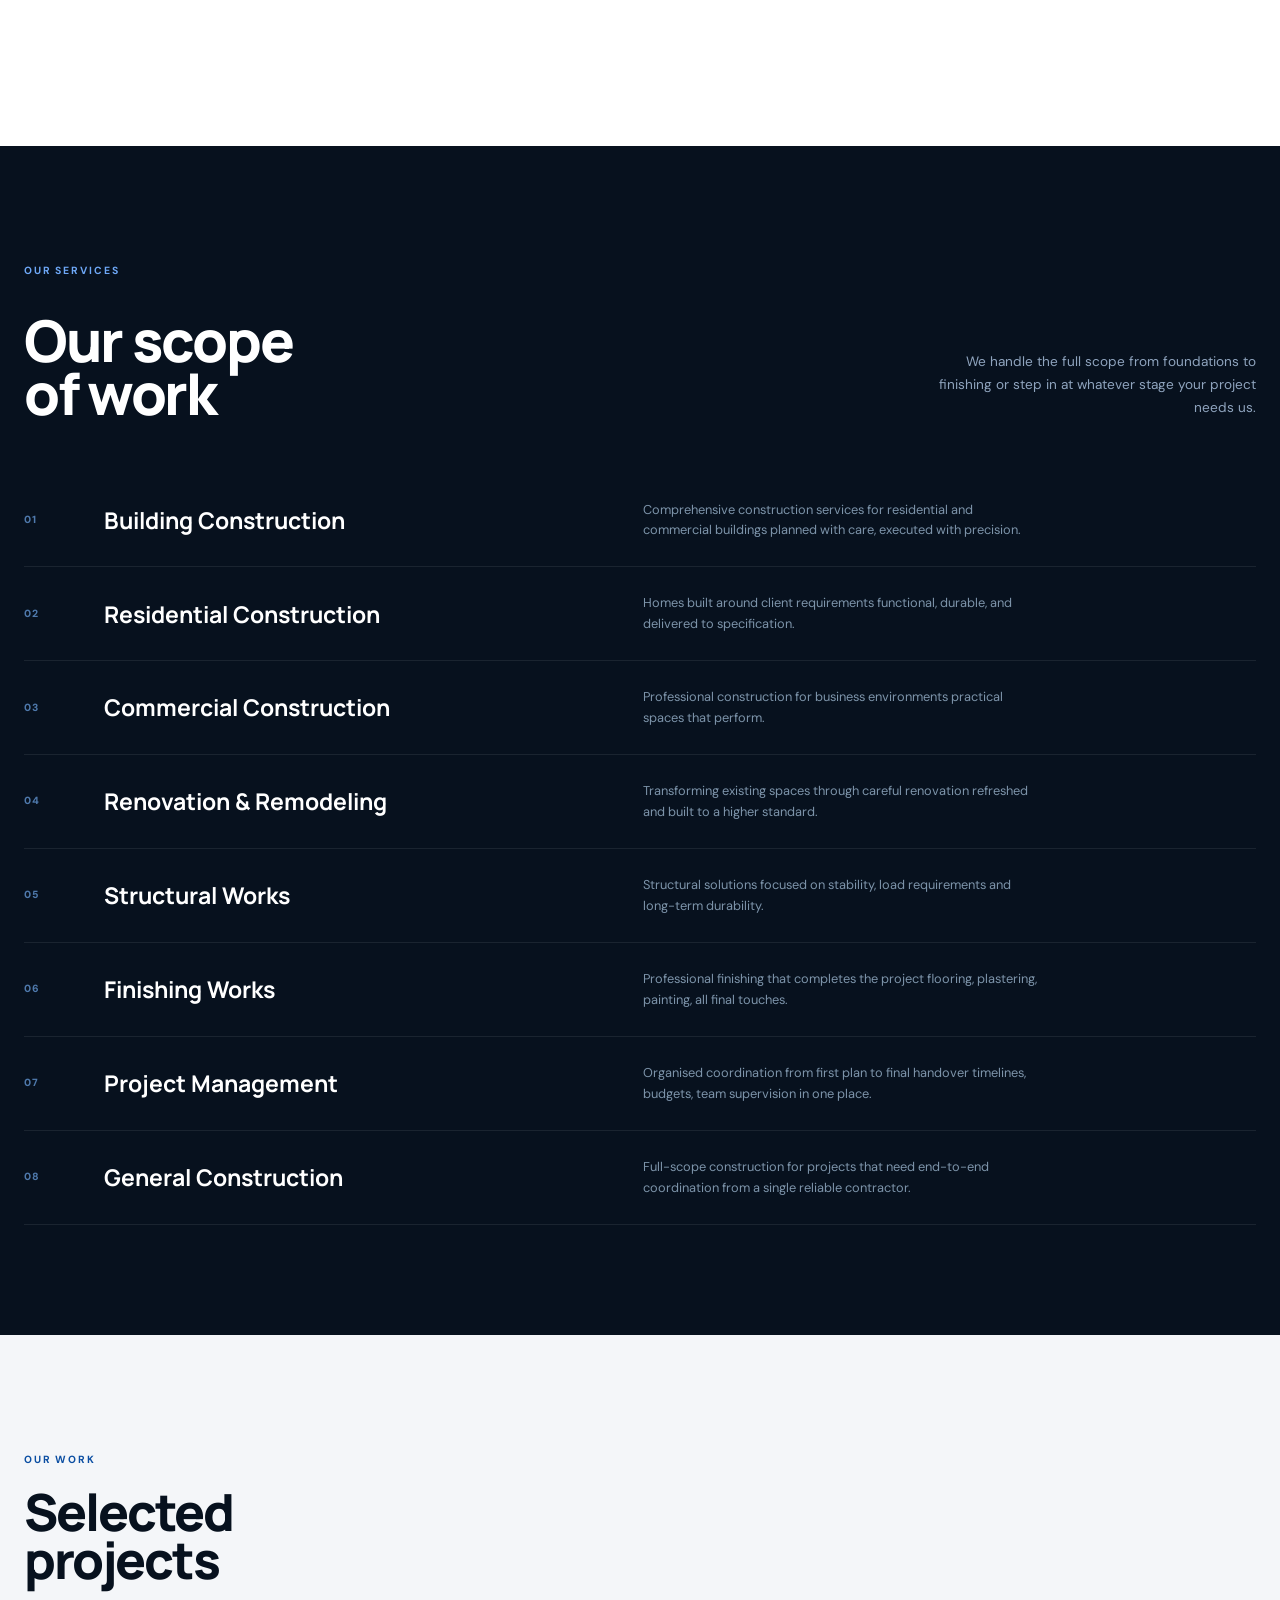
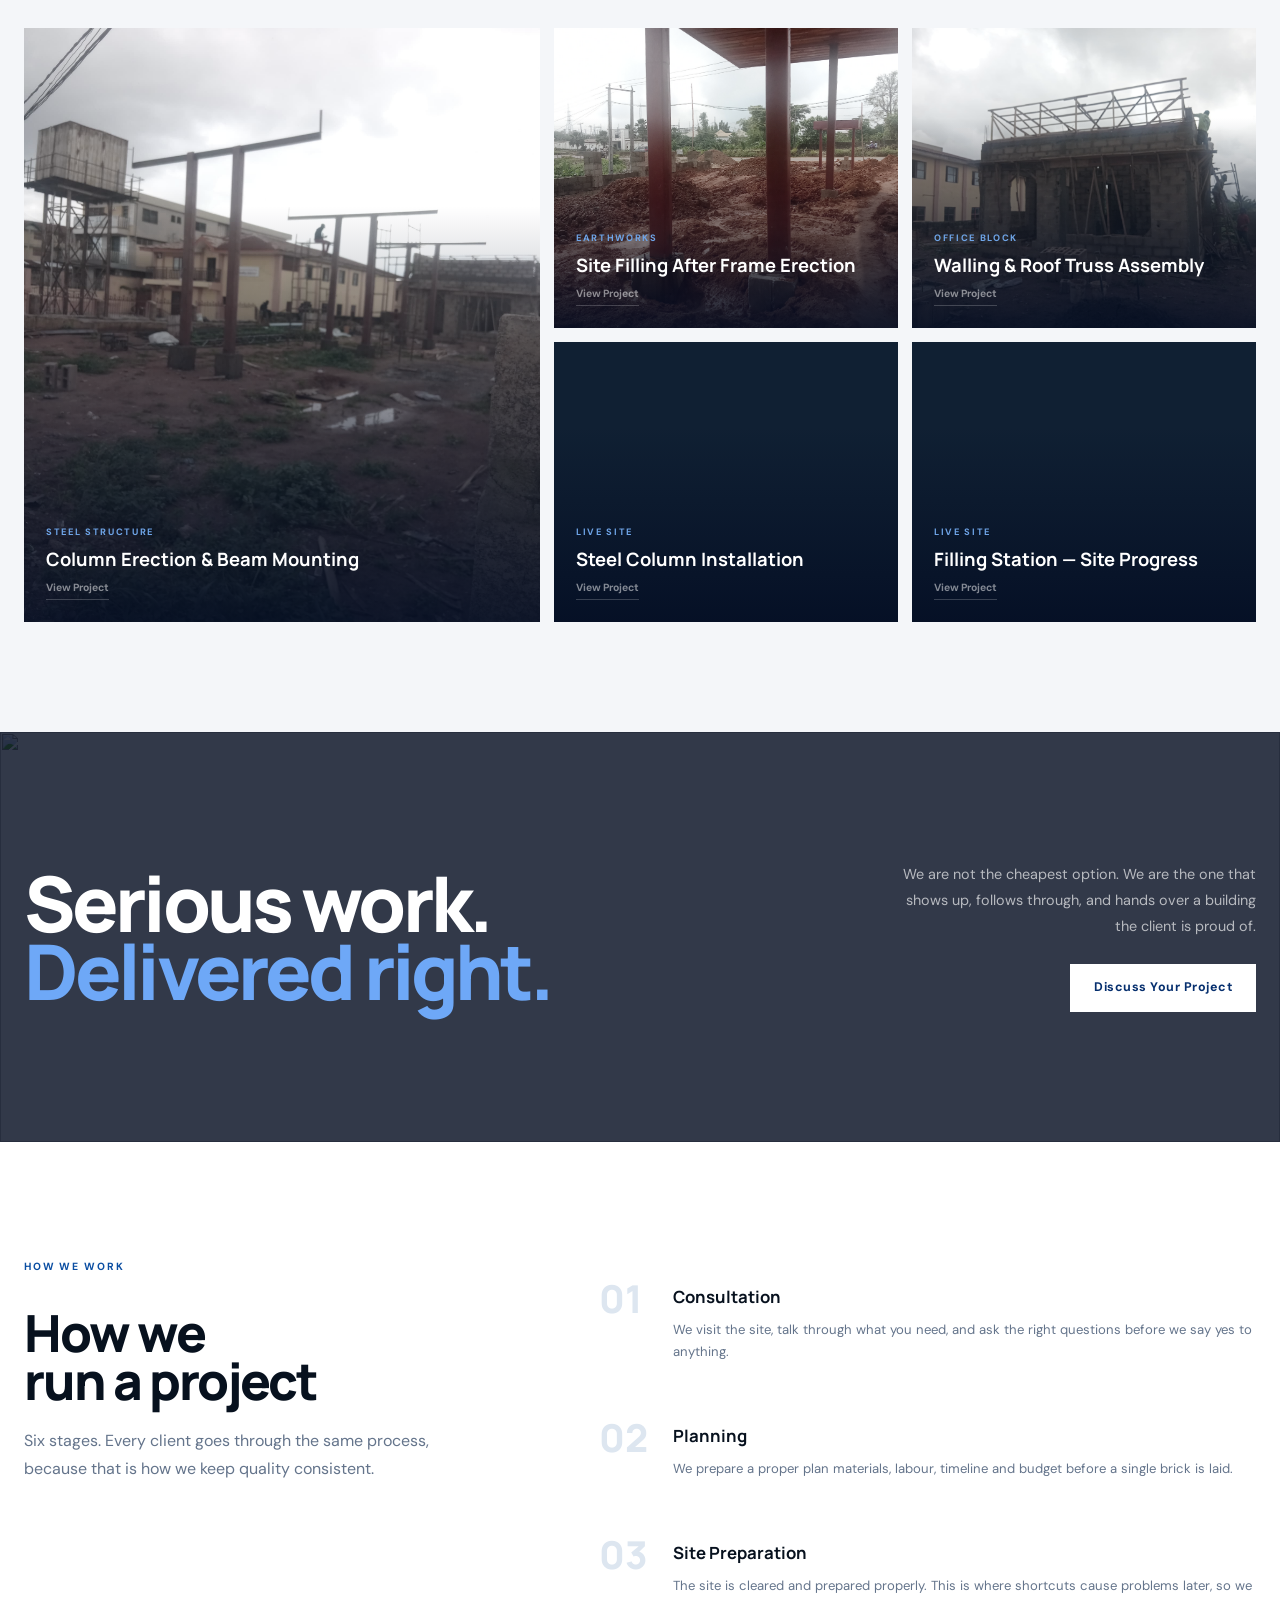
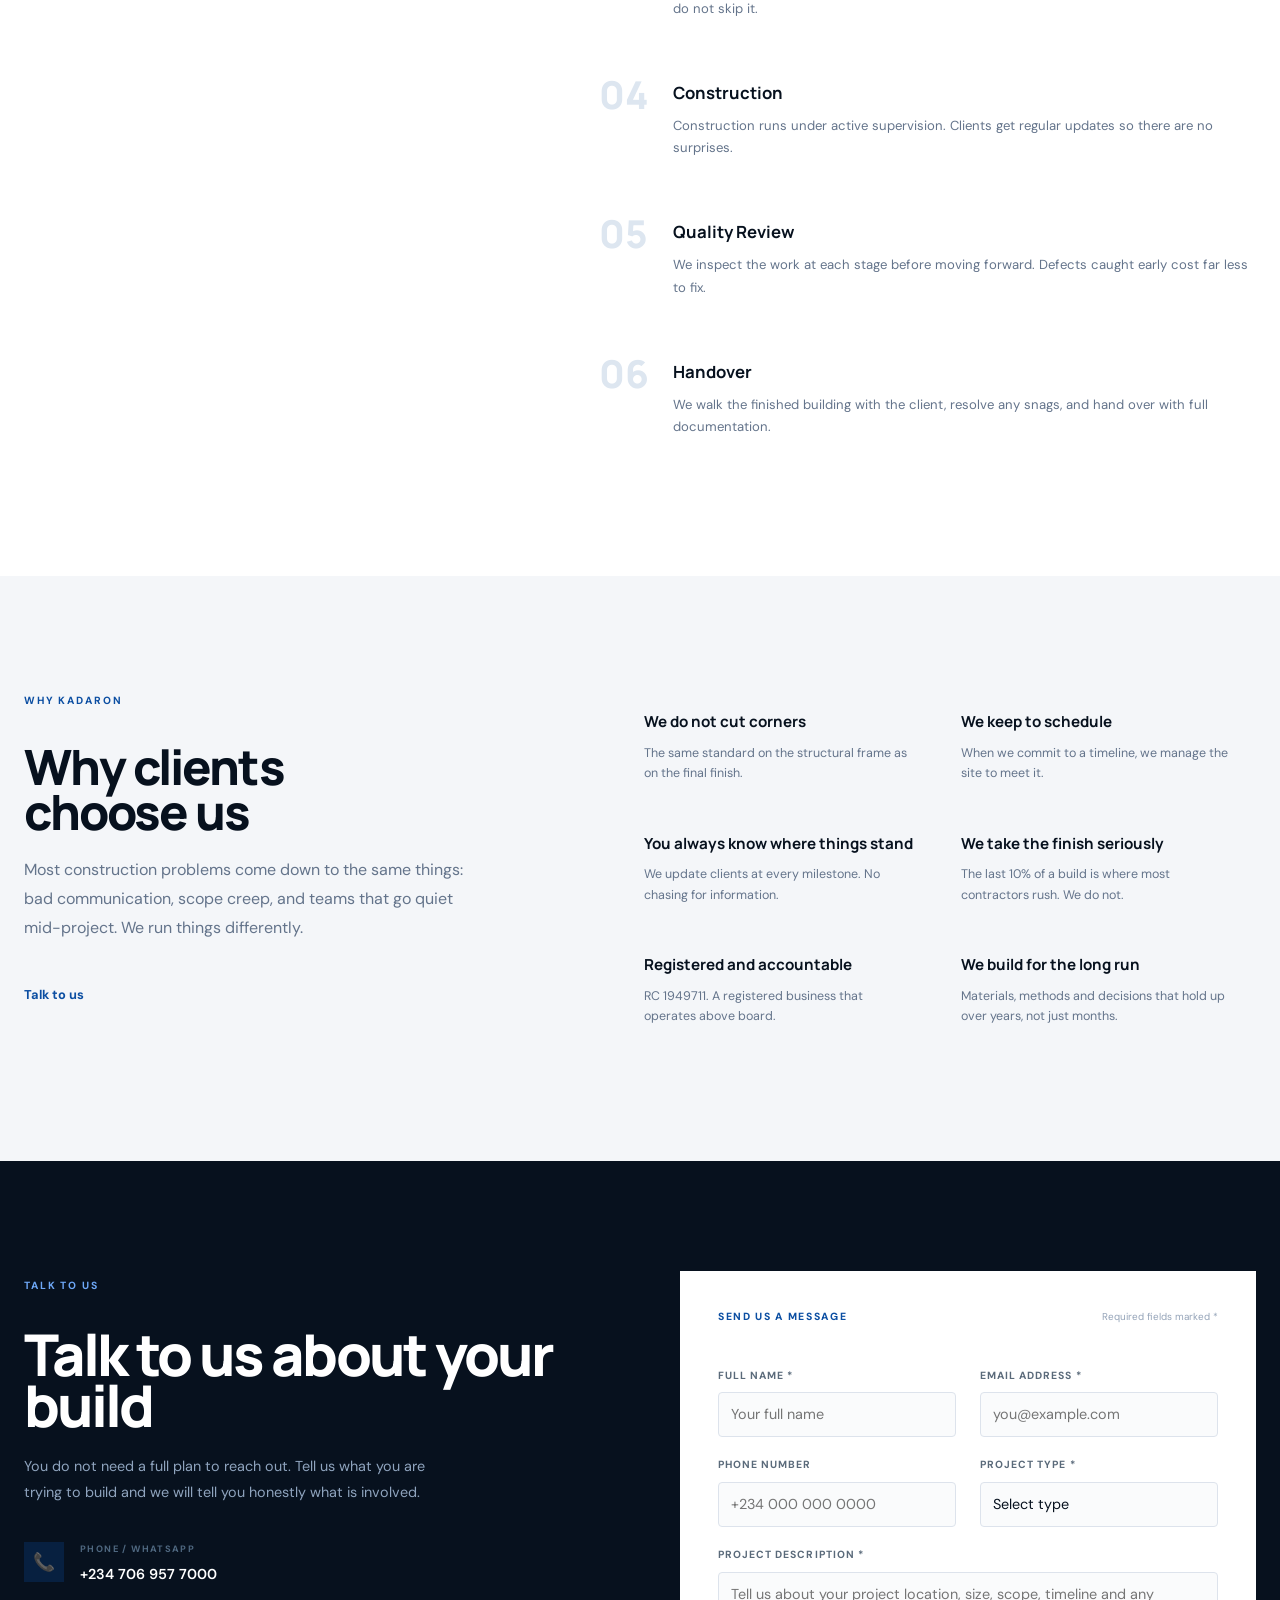
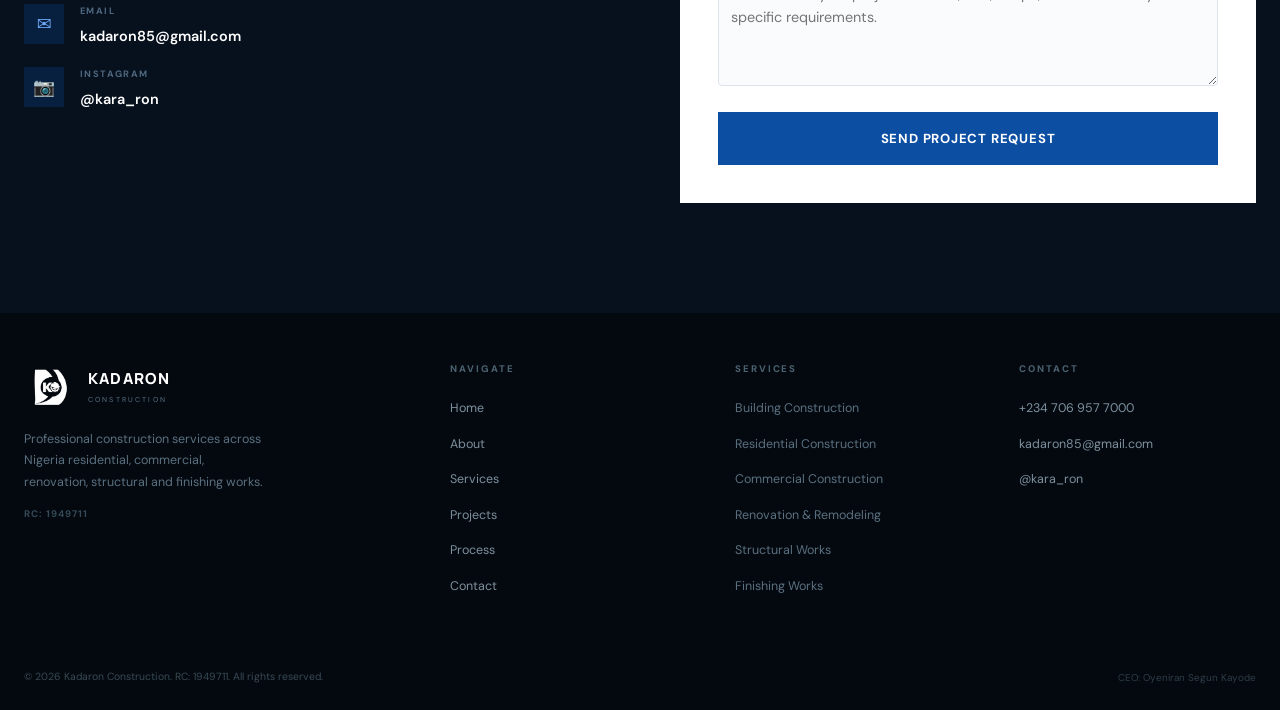
==== commit 40aec590: "Projects: real filling station photos and trimmed videos only" ====
--- a/index.html
+++ b/index.html
@@ -205,56 +205,63 @@
         </div>
       </div>
       <div class="proj-grid reveal">
-        <!-- REPLACE all images with real Kadaron project photos -->
-        <a href="project-residential.html" class="proj proj--tall">
-          <img src="https://images.unsplash.com/photo-1580587771525-78b9dba3b914?auto=format&fit=crop&w=800&q=80" alt="Residential project" loading="lazy">
+
+        <!-- 1. LARGE — Steel frame erection -->
+        <a href="project-filling-station.html" class="proj proj--tall">
+          <img src="assets/images/filling-station-steelframe.jpg"
+               alt="Steel columns erected — beam mounting in progress"
+               class="proj__img" loading="eager">
           <div class="proj__meta">
-            <div class="proj__cat">Residential</div>
-            <div class="proj__title">Residential Complex</div>
+            <div class="proj__cat">Steel Structure</div>
+            <div class="proj__title">Column Erection & Beam Mounting</div>
             <div class="proj__cta">View Project</div>
           </div>
         </a>
-        <a href="project-commercial.html" class="proj">
-          <img src="https://images.unsplash.com/photo-1486325212027-8081e485255e?auto=format&fit=crop&w=700&q=80" alt="Commercial project" loading="lazy">
+
+        <!-- 2. Site filling after steel frame -->
+        <a href="project-filling-station.html" class="proj">
+          <img src="assets/images/filling-station-site-1.jpg"
+               alt="Laterite filling around column bases after steel frame erection"
+               class="proj__img" loading="lazy">
           <div class="proj__meta">
-            <div class="proj__cat">Commercial</div>
-            <div class="proj__title">Commercial Build</div>
+            <div class="proj__cat">Earthworks</div>
+            <div class="proj__title">Site Filling After Frame Erection</div>
             <div class="proj__cta">View Project</div>
           </div>
         </a>
-        <a href="project-structural.html" class="proj">
-          <img src="https://images.unsplash.com/photo-1558618666-fcd25c85cd64?auto=format&fit=crop&w=700&q=80" alt="Structural works" loading="lazy">
+
+        <!-- 3. Office block construction -->
+        <a href="project-filling-station.html" class="proj">
+          <img src="assets/images/filling-station-office.jpg"
+               alt="Office block — walling complete, roof truss frame being assembled"
+               class="proj__img" loading="lazy">
           <div class="proj__meta">
-            <div class="proj__cat">Structural</div>
-            <div class="proj__title">Structural Works</div>
+            <div class="proj__cat">Office Block</div>
+            <div class="proj__title">Walling & Roof Truss Assembly</div>
             <div class="proj__cta">View Project</div>
           </div>
         </a>
-        <a href="project-renovation.html" class="proj">
-          <img src="https://images.unsplash.com/photo-1484154218962-a197022b5858?auto=format&fit=crop&w=700&q=80" alt="Renovation project" loading="lazy">
-          <div class="proj__meta">
-            <div class="proj__cat">Renovation</div>
-            <div class="proj__title">Renovation Works</div>
-            <div class="proj__cta">View Project</div>
-          </div>
-        </a>
-        <a href="project-foundation.html" class="proj">
-          <img src="https://images.unsplash.com/photo-1504307651254-35680f356dfd?auto=format&fit=crop&w=700&q=80" alt="Foundation works" loading="lazy">
-          <div class="proj__meta">
-            <div class="proj__cat">Foundation</div>
-            <div class="proj__title">Foundation Works</div>
-            <div class="proj__cta">View Project</div>
-          </div>
-        </a>
-
-        <!-- FILLING STATION — real video project -->
-        <a href="project-filling-station.html" class="proj">
-          <video autoplay muted loop playsinline class="proj__video">
-            <source src="assets/videos/filling-station-1.mp4" type="video/mp4">
+
+        <!-- 4. Video card — column fixing -->
+        <a href="project-filling-station.html" class="proj proj--video">
+          <video autoplay muted loop playsinline class="proj__img" style="object-fit:cover;width:100%;height:100%;position:absolute;inset:0">
+            <source src="assets/videos/trimmed/fs-4.mp4" type="video/mp4">
           </video>
           <div class="proj__meta">
-            <div class="proj__cat">Commercial</div>
-            <div class="proj__title">Filling Station Construction</div>
+            <div class="proj__cat">Live Site</div>
+            <div class="proj__title">Steel Column Installation</div>
+            <div class="proj__cta">View Project</div>
+          </div>
+        </a>
+
+        <!-- 5. Video card — main construction -->
+        <a href="project-filling-station.html" class="proj proj--video">
+          <video autoplay muted loop playsinline class="proj__img" style="object-fit:cover;width:100%;height:100%;position:absolute;inset:0">
+            <source src="assets/videos/trimmed/fs-2.mp4" type="video/mp4">
+          </video>
+          <div class="proj__meta">
+            <div class="proj__cat">Live Site</div>
+            <div class="proj__title">Filling Station — Site Progress</div>
             <div class="proj__cta">View Project</div>
           </div>
         </a>
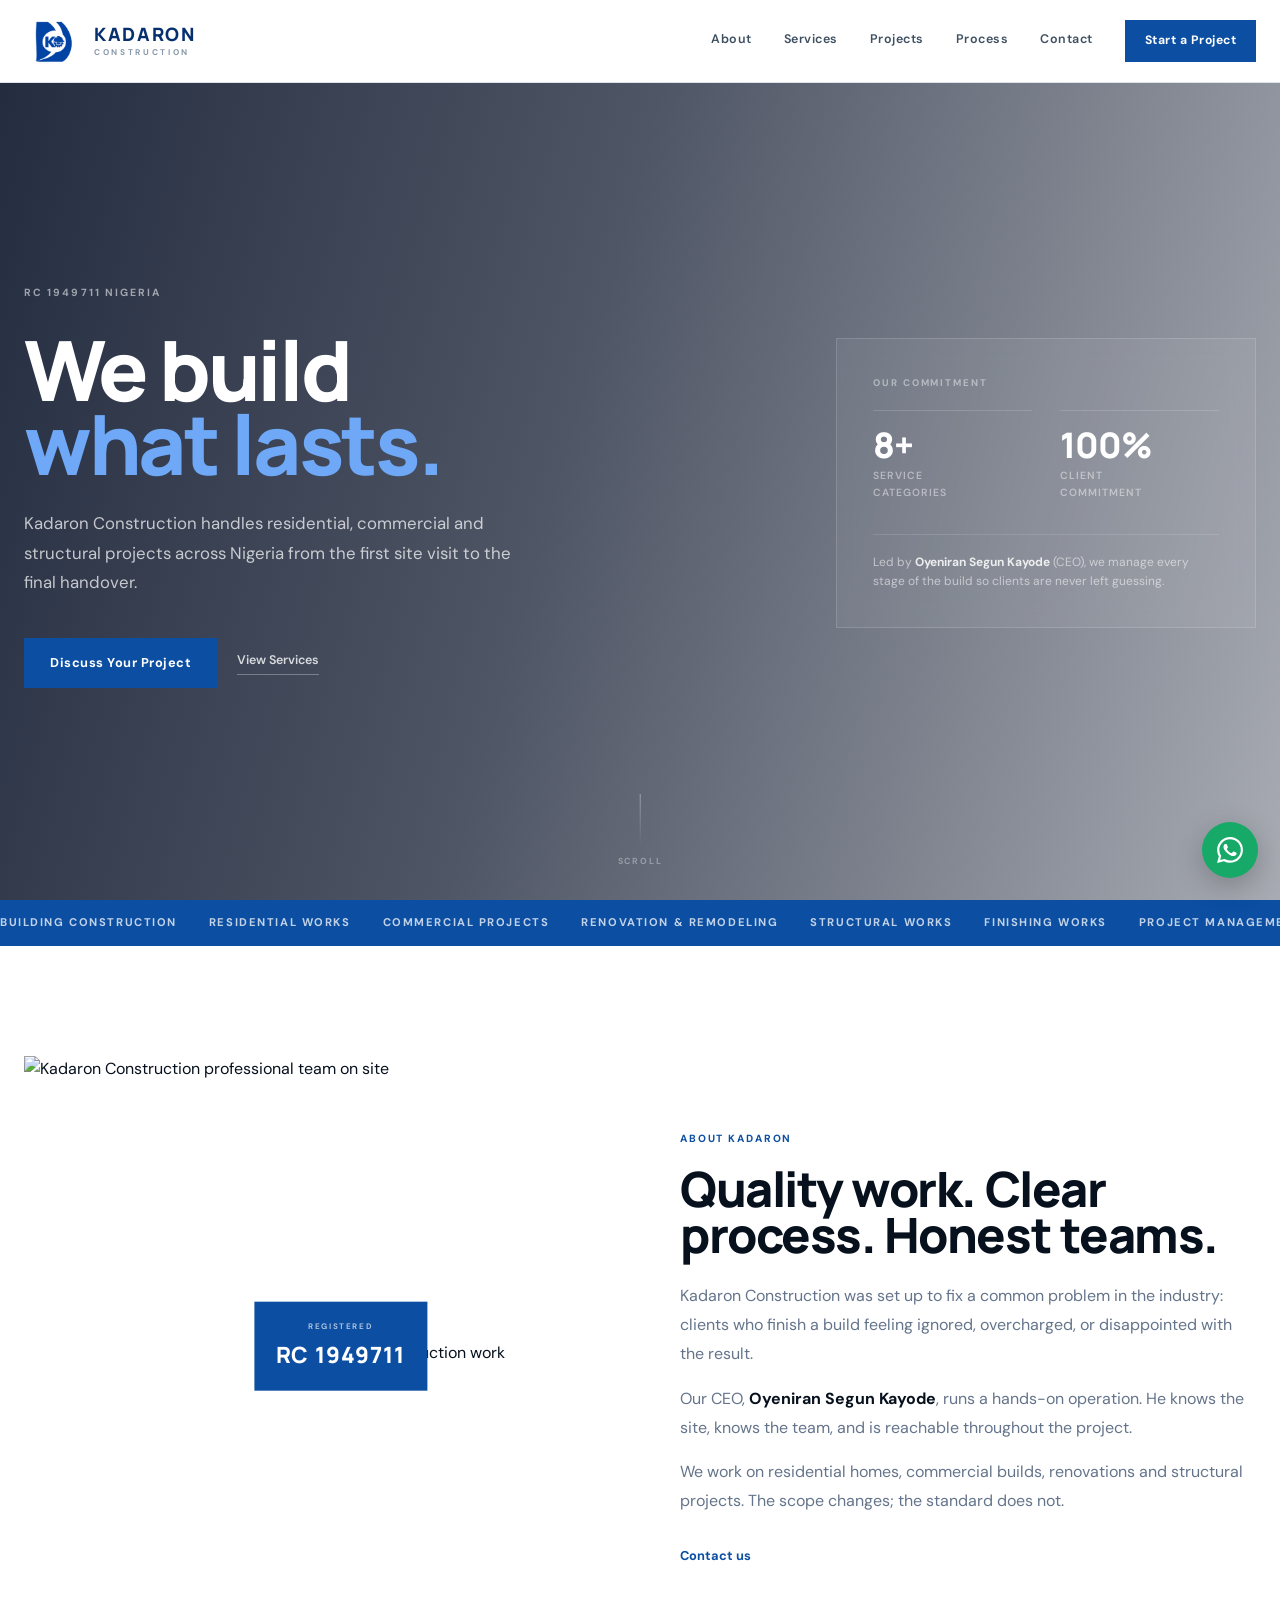
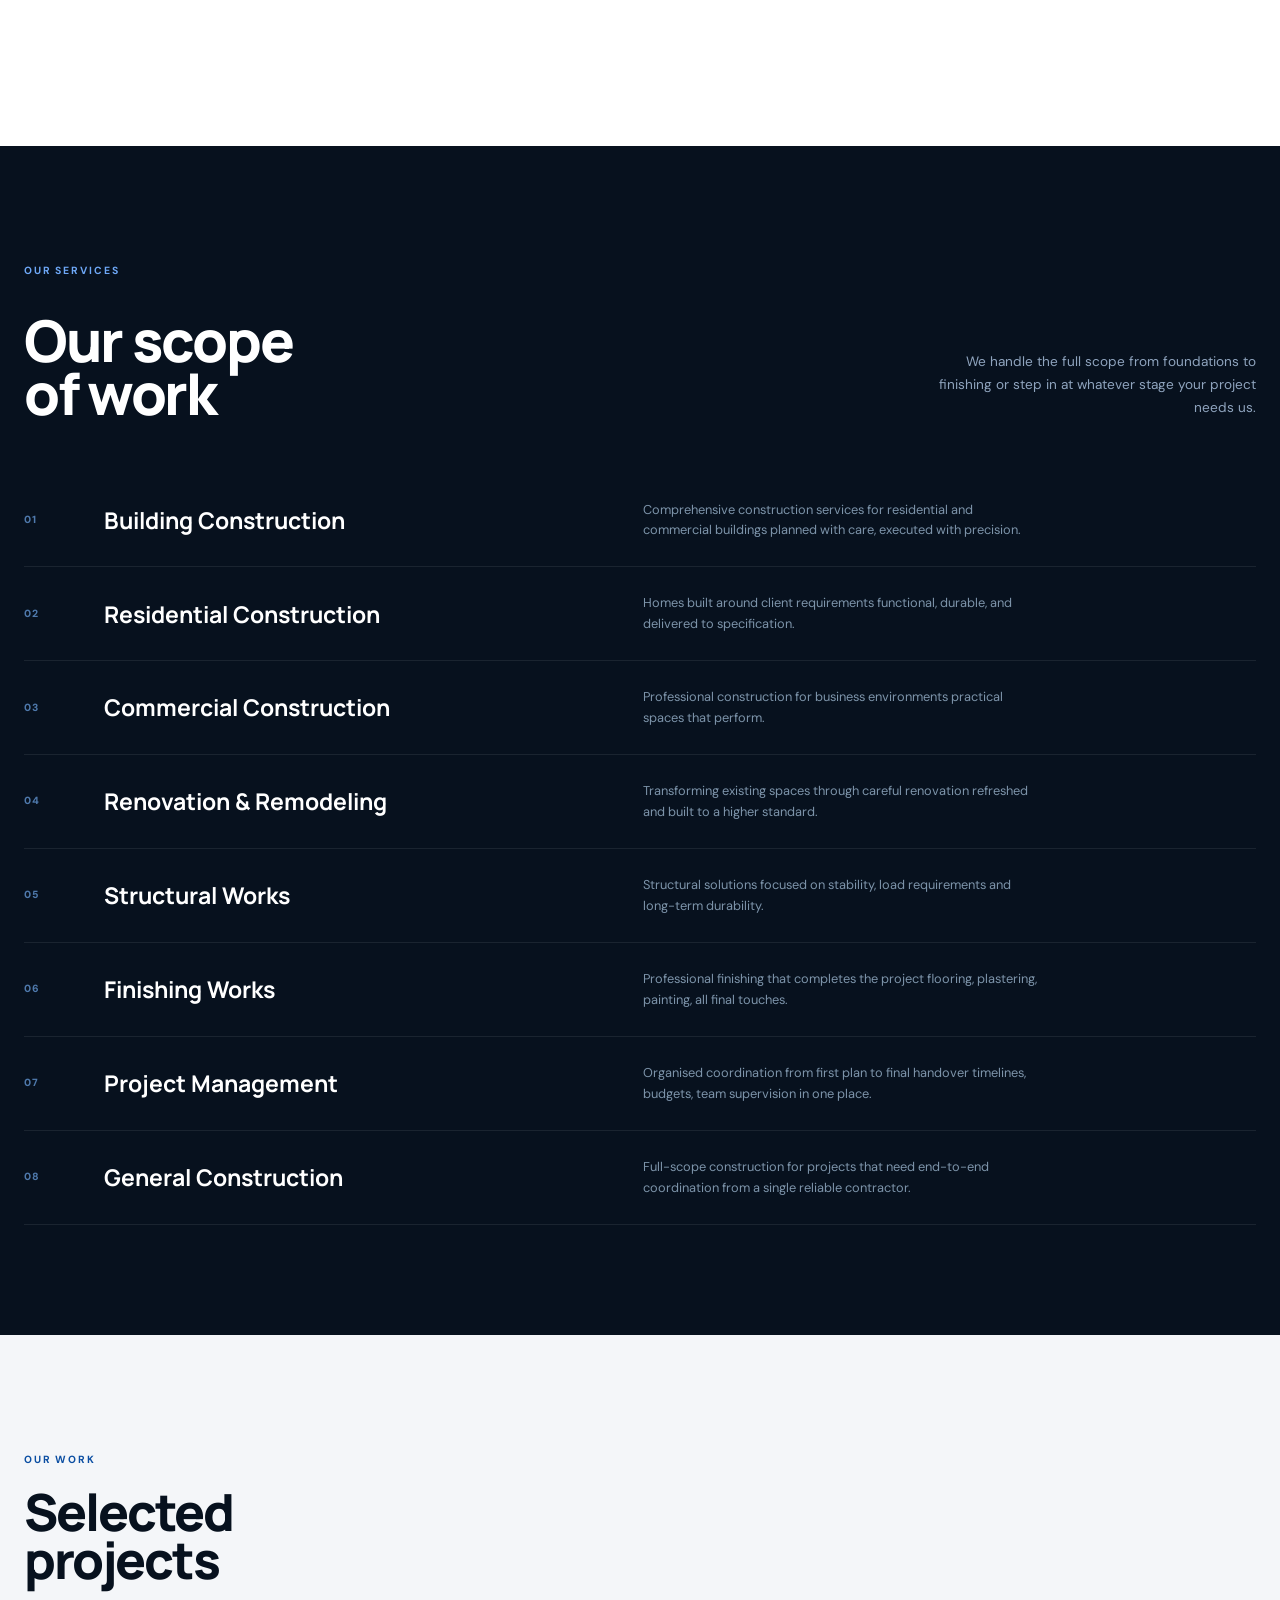
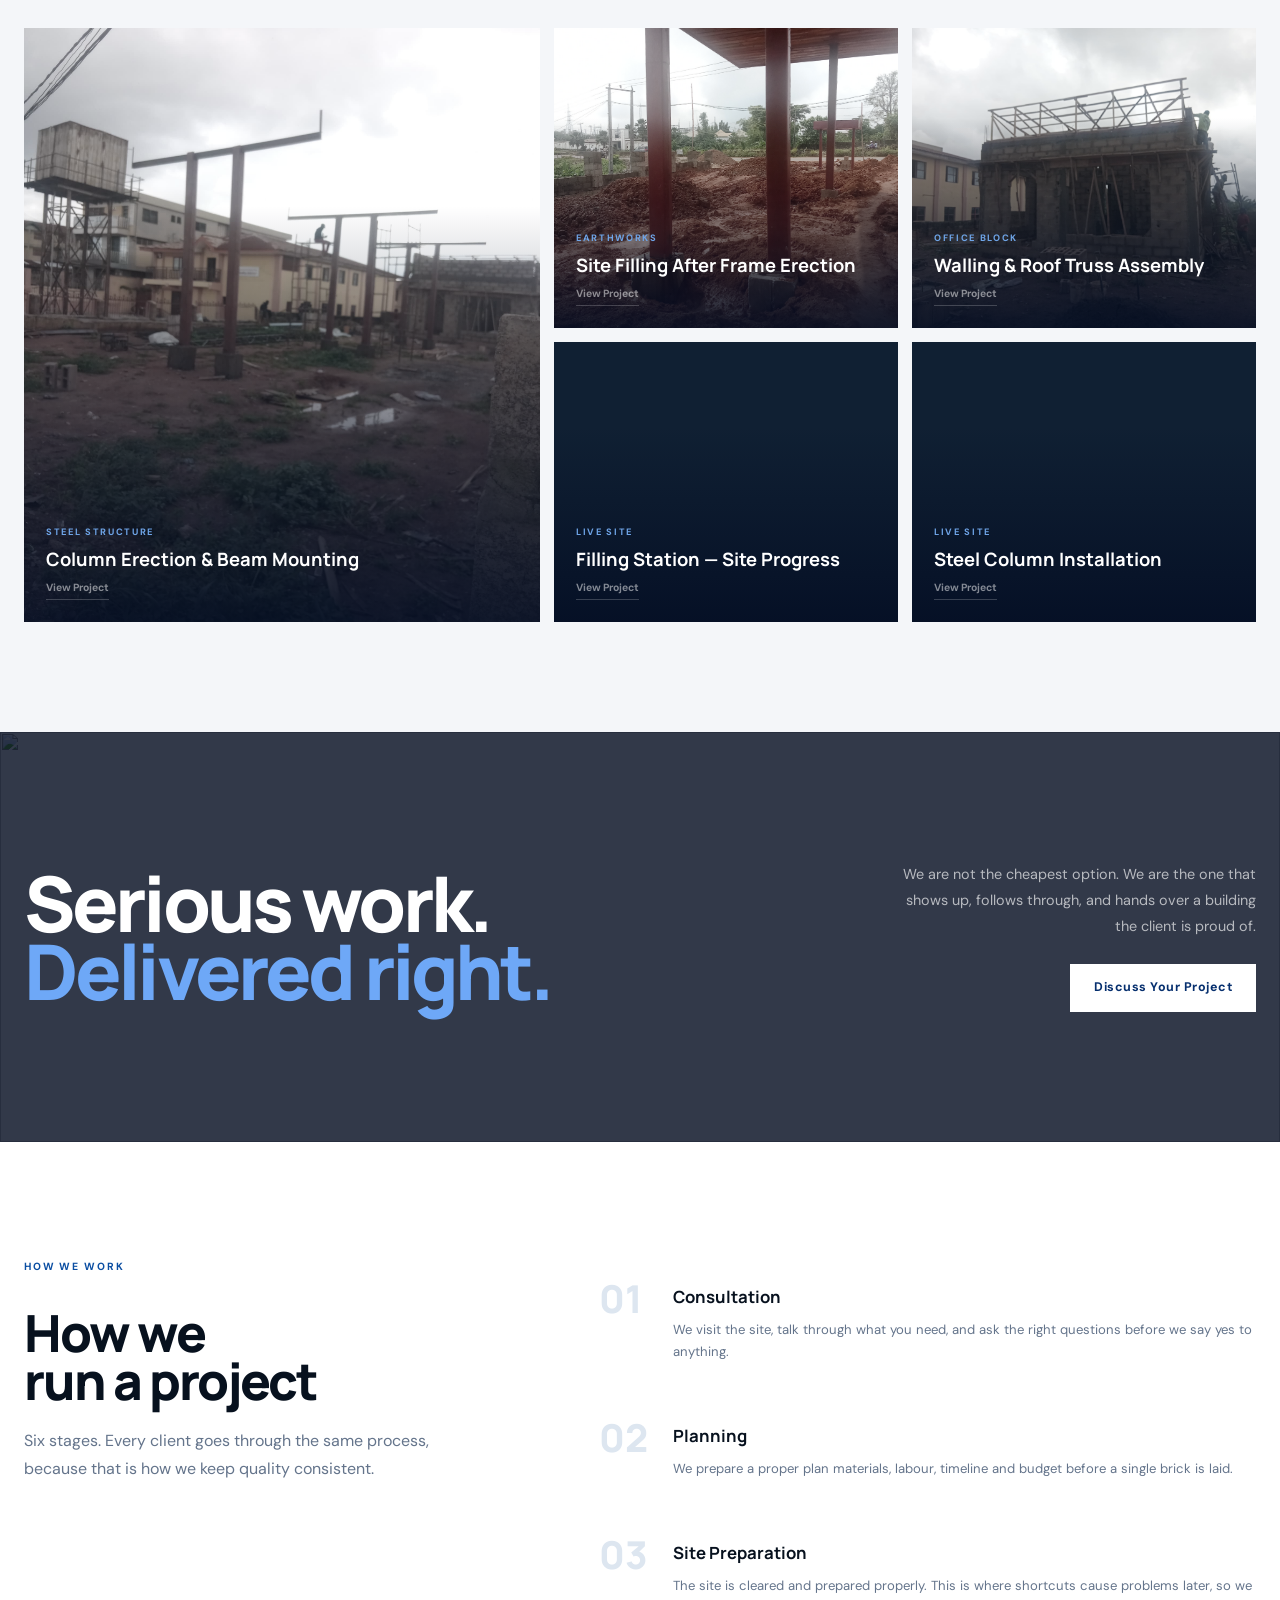
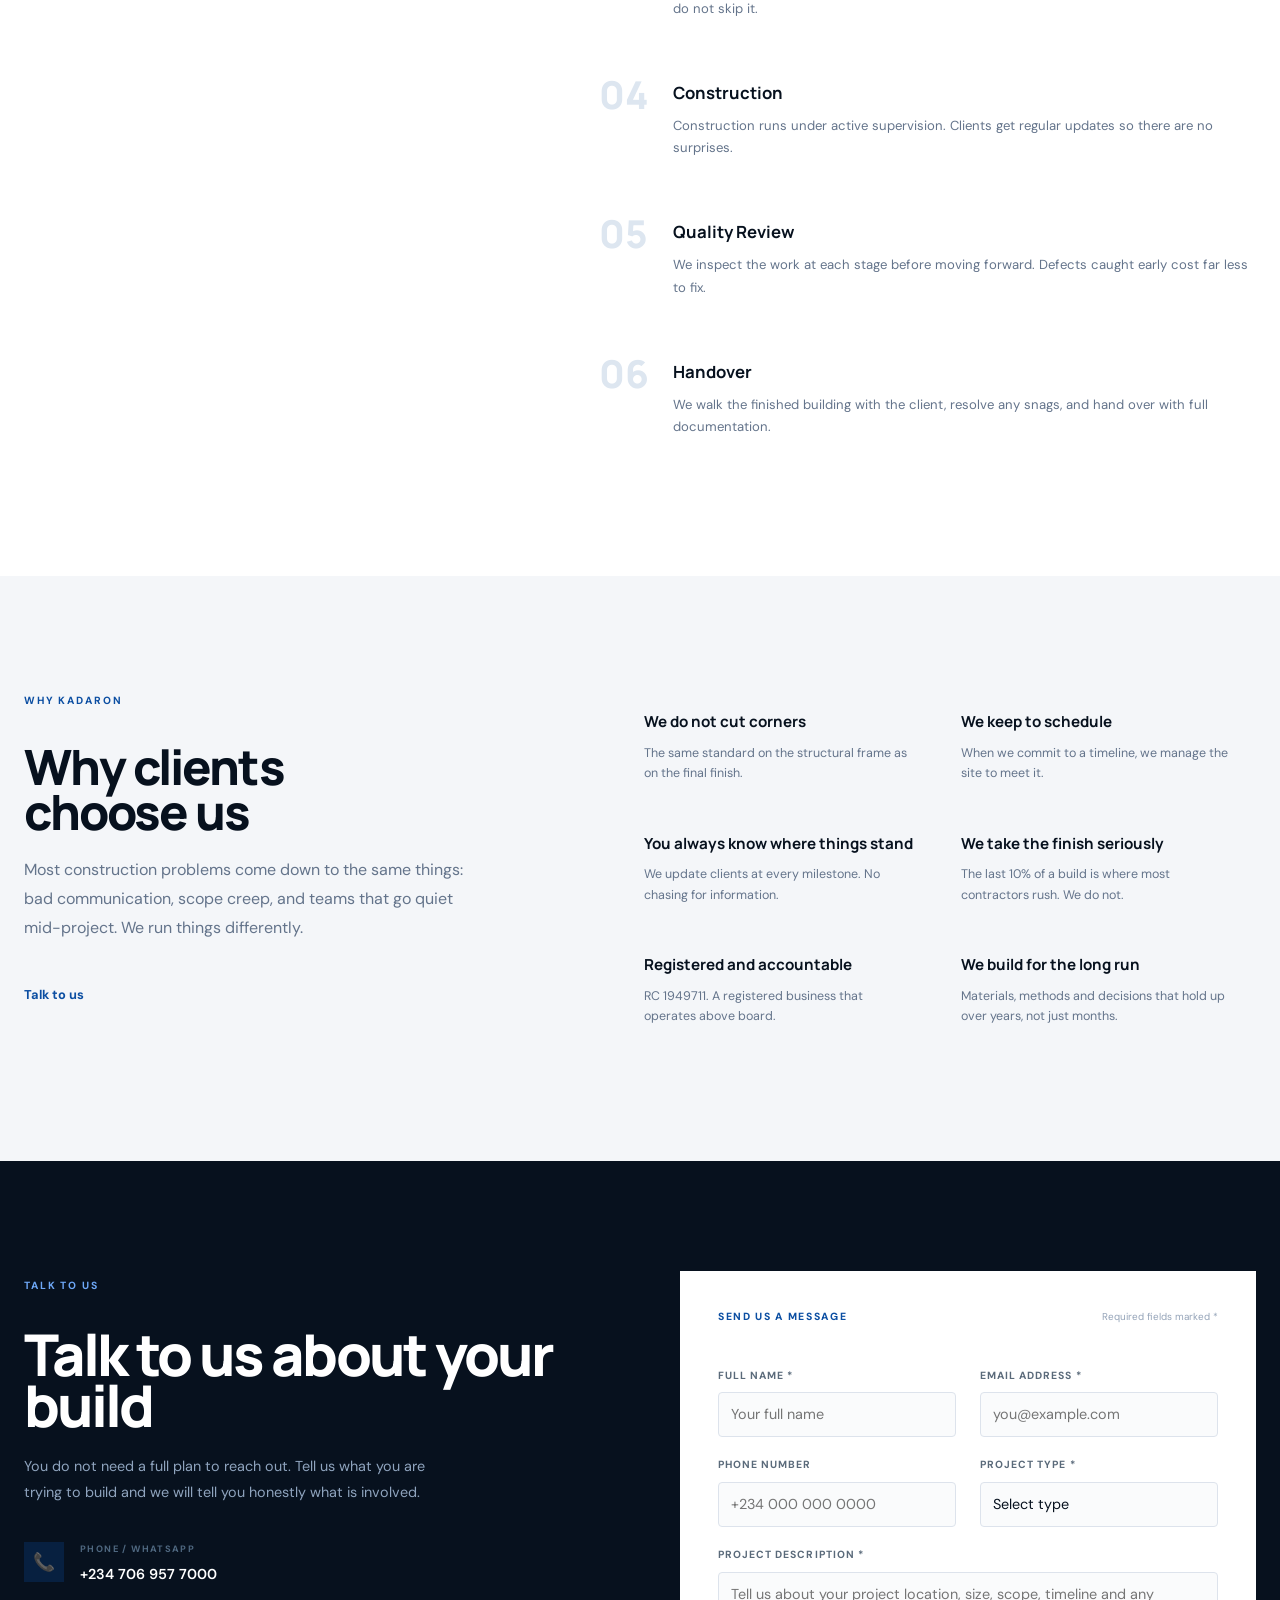
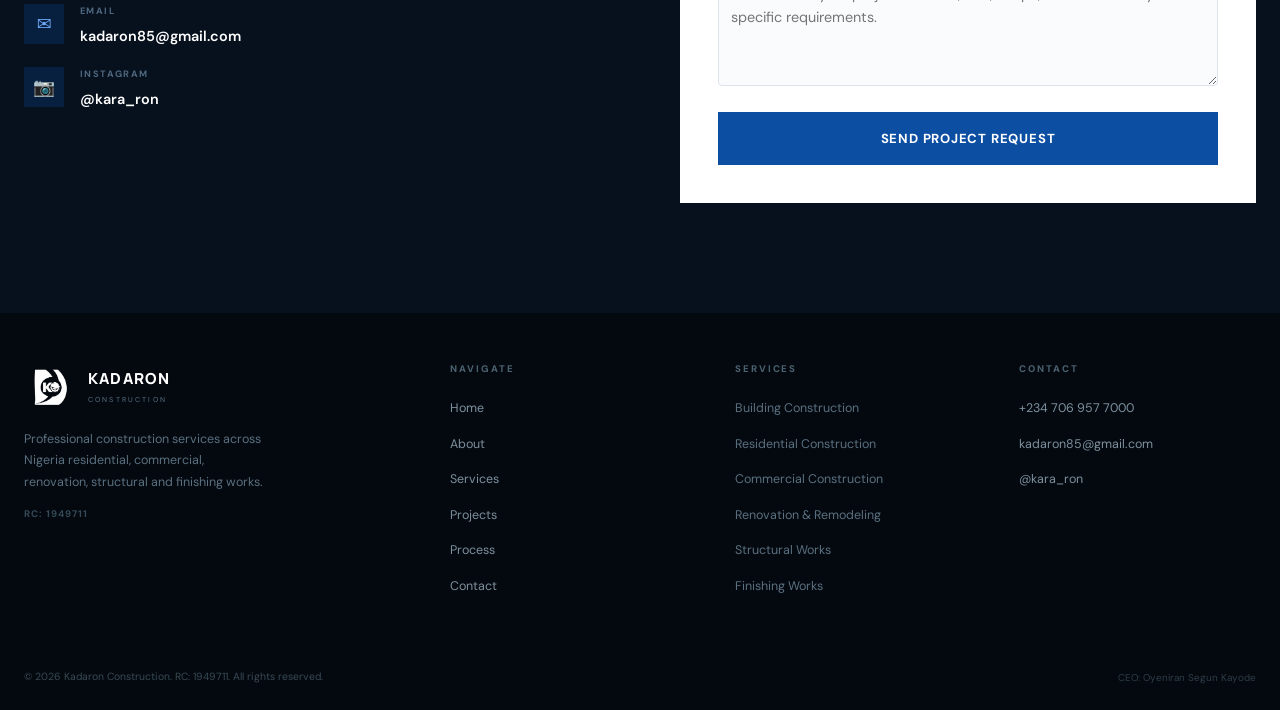
==== commit 585ec601: "Swap card 4 and card 5 titles" ====
--- a/index.html
+++ b/index.html
@@ -249,7 +249,7 @@
           </video>
           <div class="proj__meta">
             <div class="proj__cat">Live Site</div>
-            <div class="proj__title">Steel Column Installation</div>
+            <div class="proj__title">Filling Station — Site Progress</div>
             <div class="proj__cta">View Project</div>
           </div>
         </a>
@@ -261,7 +261,7 @@
           </video>
           <div class="proj__meta">
             <div class="proj__cat">Live Site</div>
-            <div class="proj__title">Filling Station — Site Progress</div>
+            <div class="proj__title">Steel Column Installation</div>
             <div class="proj__cta">View Project</div>
           </div>
         </a>
